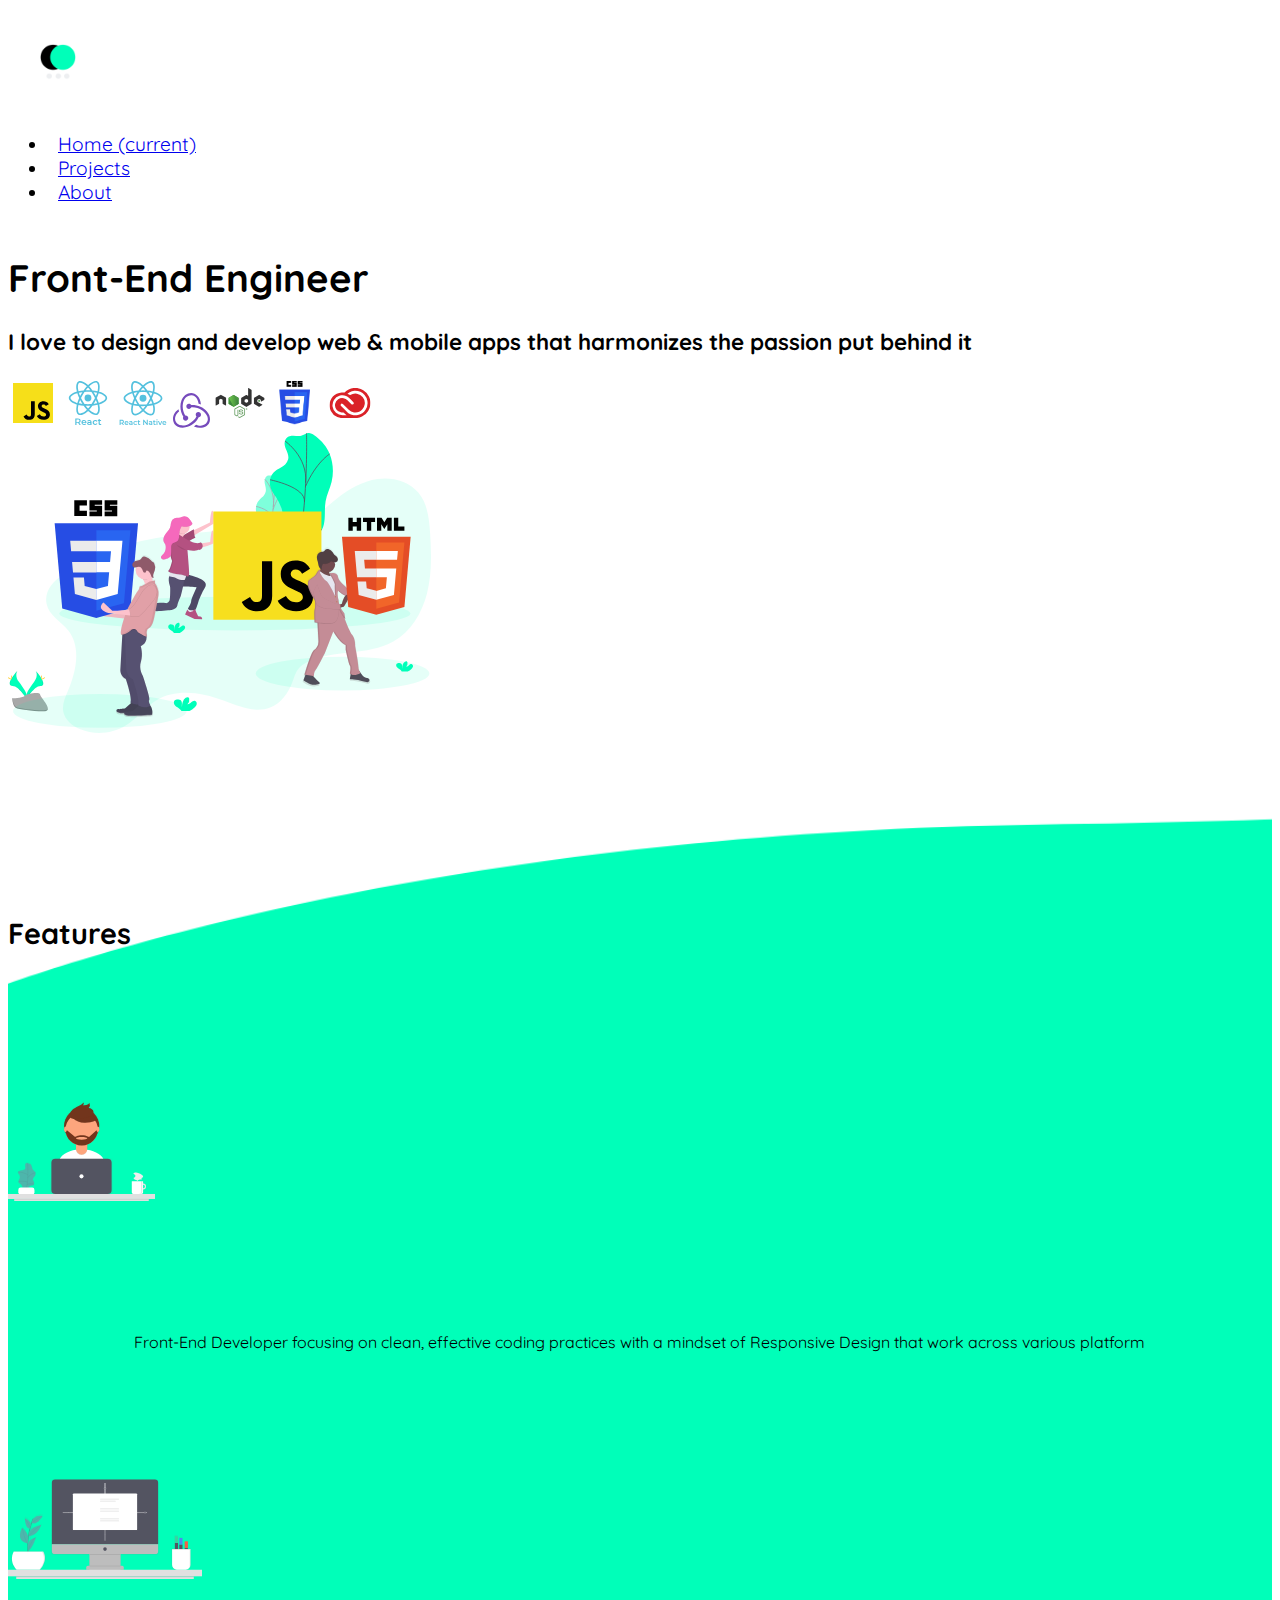
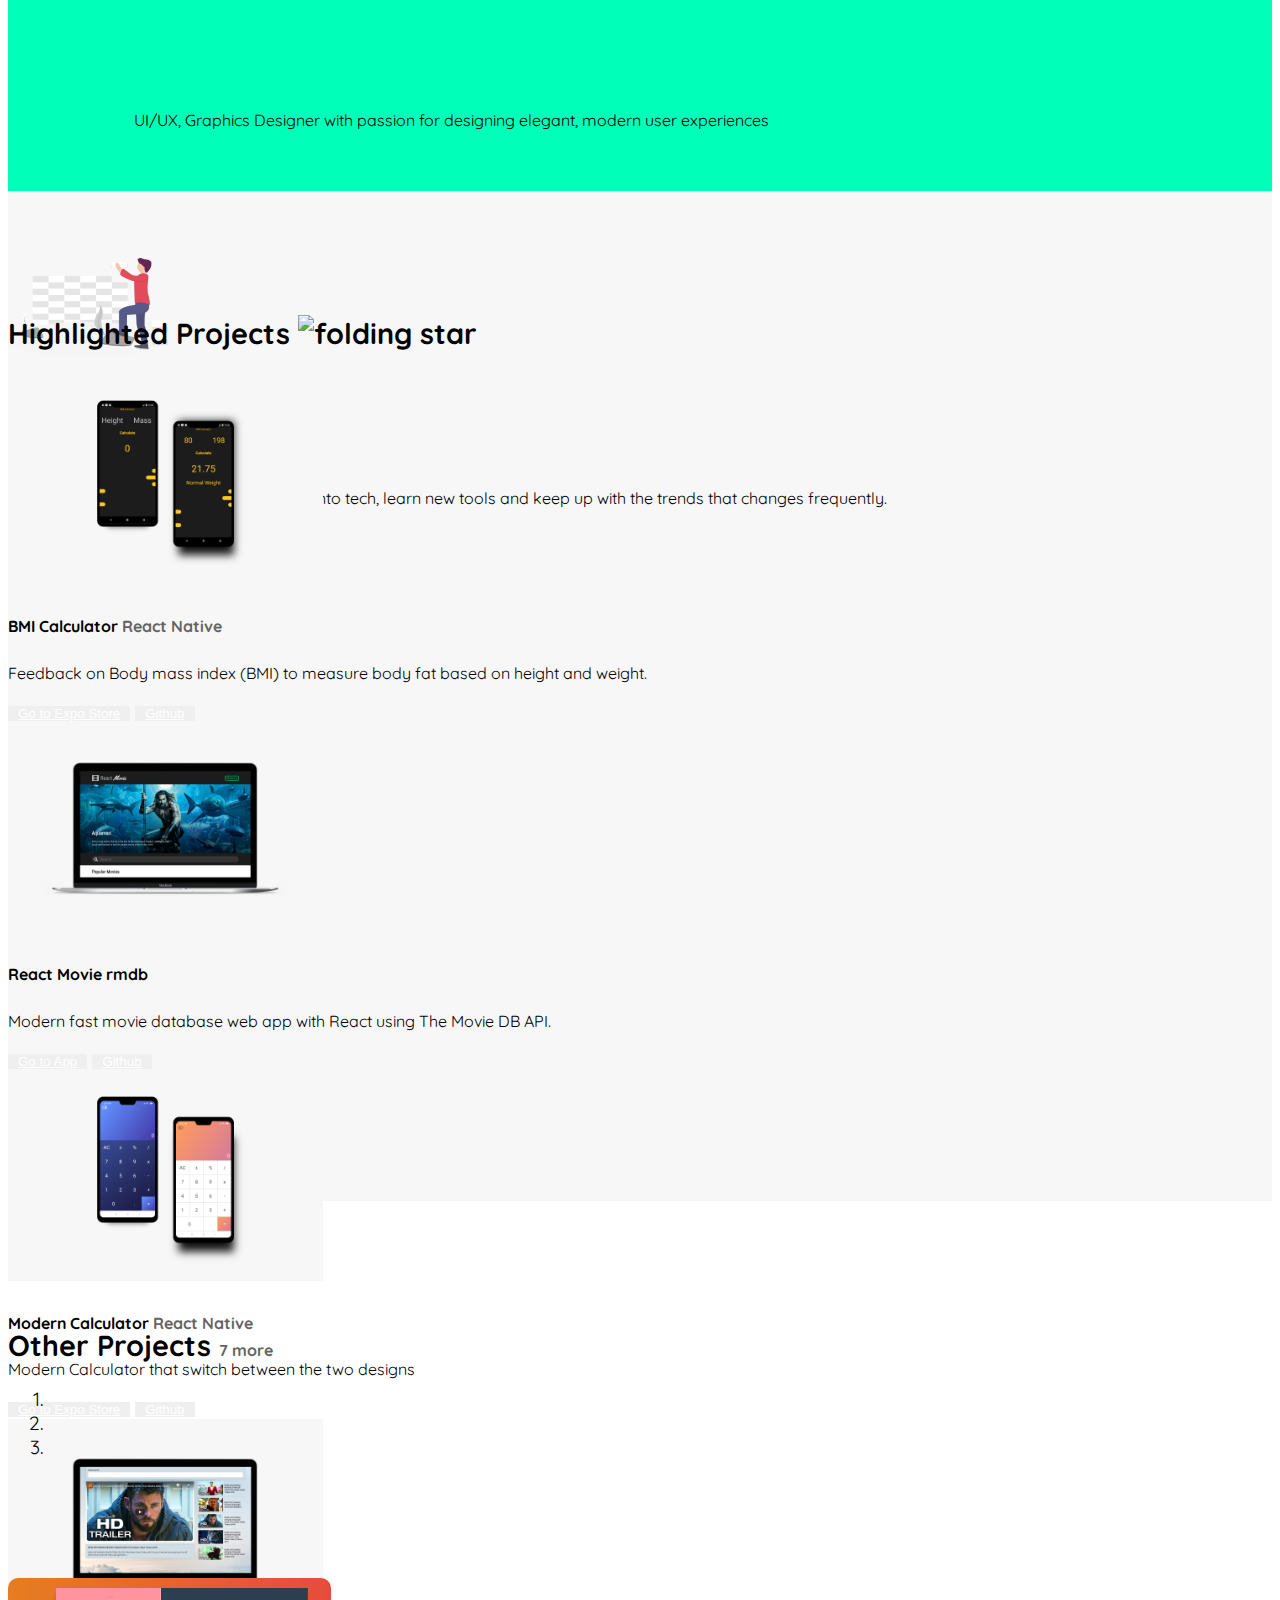
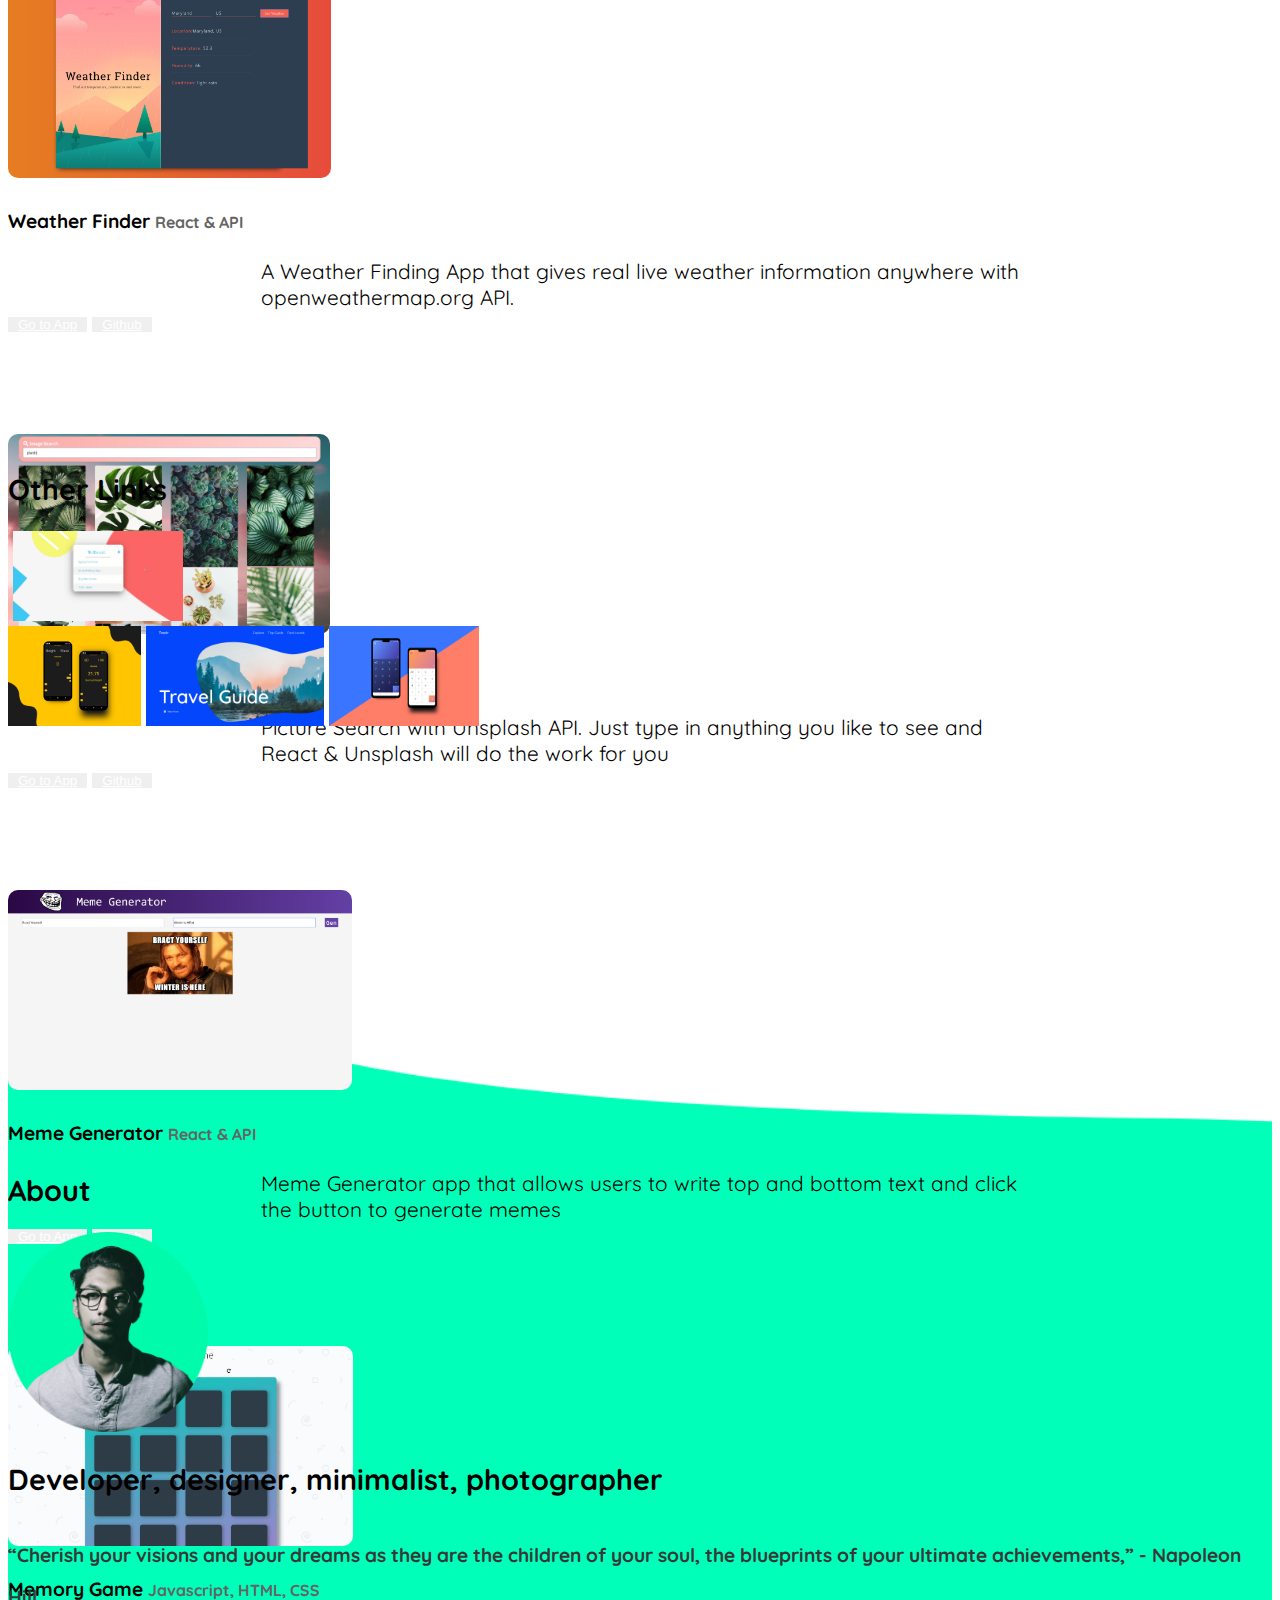
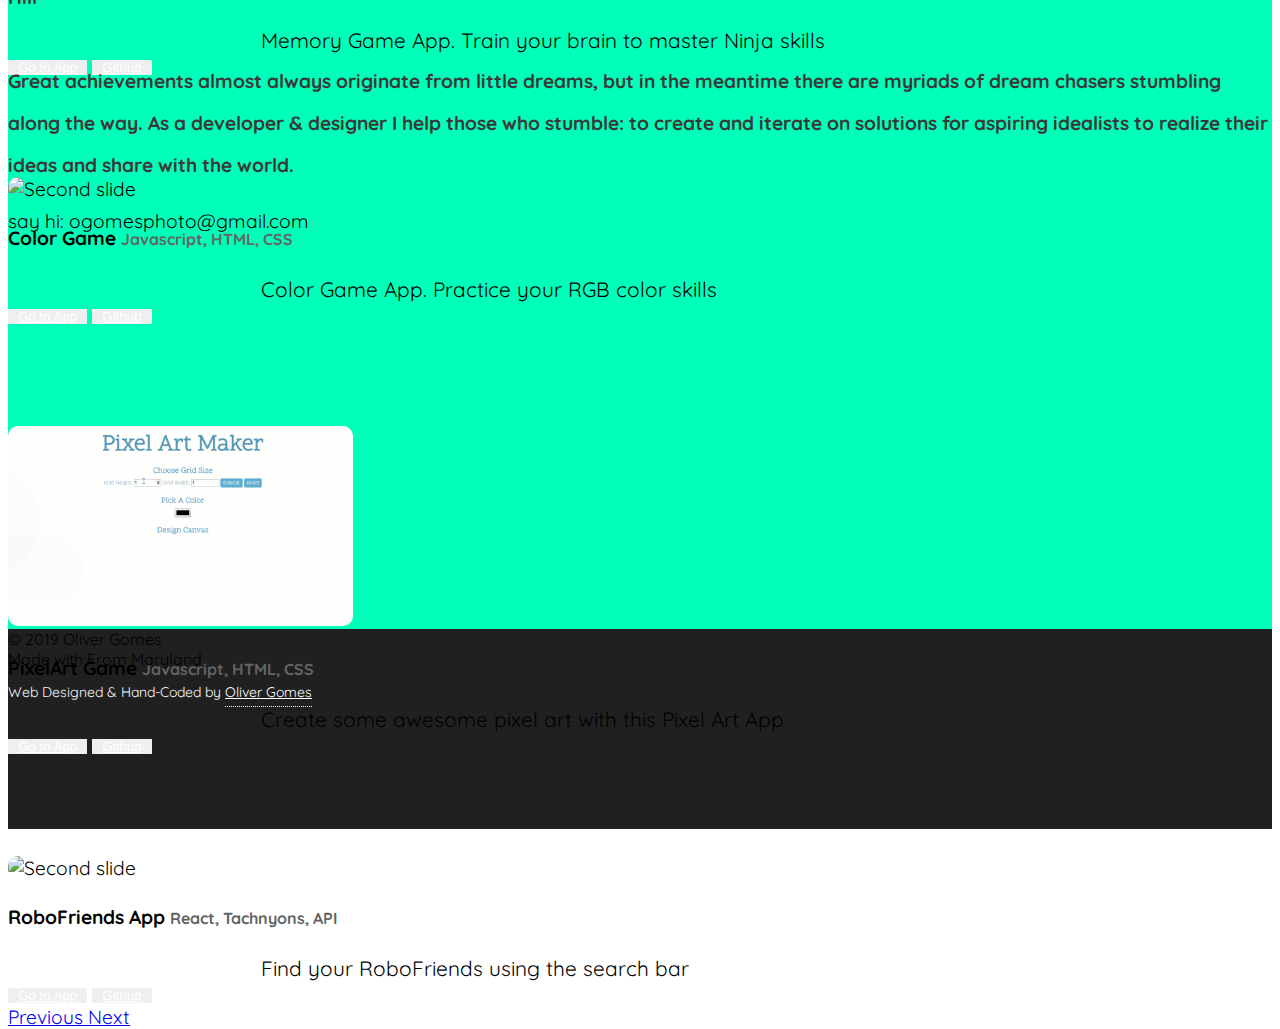
==== index.html @ 04762fa9 "Update index.html" ====
<!DOCTYPE html>
<html lang="en">
  <head>
    <meta charset="UTF-8" />
    <meta name="viewport" content="width=device-width, initial-scale=1.0" />
    <meta http-equiv="X-UA-Compatible" content="ie=edge" />
    <title>Oliver Gomes</title>

    <link
      href="https://fonts.googleapis.com/css?family=Quicksand:400,700"
      rel="stylesheet"
    />

    <link
      rel="stylesheet"
      href="https://use.fontawesome.com/releases/v5.5.0/css/all.css"
      integrity="sha384-B4dIYHKNBt8Bc12p+WXckhzcICo0wtJAoU8YZTY5qE0Id1GSseTk6S+L3BlXeVIU"
      crossorigin="anonymous"
    />
    <link
      rel="stylesheet"
      href="https://stackpath.bootstrapcdn.com/bootstrap/4.1.3/css/bootstrap.min.css"
      integrity="sha384-MCw98/SFnGE8fJT3GXwEOngsV7Zt27NXFoaoApmYm81iuXoPkFOJwJ8ERdknLPMO"
      crossorigin="anonymous"
    />
    <link rel="stylesheet" href="./css/style.css" />
    <link rel="icon" type="image/png" sizes="32x32" href="favicon/favicon.ico">
  </head>
  <body>
    <!-- Main Section -->
    <section id="main">
      <div class="container">
        <nav class="navbar navbar-expand-lg navbar-light bg-transparent">
          <a class="navbar-brand" href="#"
            ><img src="./images/logo.png" height="100px" alt=""
          /></a>
          <button
            class="navbar-toggler"
            type="button"
            data-toggle="collapse"
            data-target="#navbarNav"
            aria-controls="navbarNav"
            aria-expanded="false"
            aria-label="Toggle navigation"
          >
            <span class="navbar-toggler-icon"></span>
          </button>
          <div class="collapse navbar-collapse" id="navbarNav">
            <ul class="navbar-nav ml-auto">
              <li class="nav-item active">
                <a class="nav-link" href="#"
                  >Home <span class="sr-only">(current)</span></a
                >
              </li>
              <li class="nav-item">
                <a class="nav-link" href="#features">Projects</a>
              </li>
              <li class="nav-item">
                <a class="nav-link" href="#about">About</a>
              </li>
            </ul>
          </div>
        </nav>
      </div>

      <div class="container header-section">
        <div class="row">
          <div class="col-md-6 ">
            <h1>Front-End Engineer</h1>
             <h3>
              I love to design and develop web & mobile apps that harmonizes the
              passion put behind it
            </h3>
            <div class="mt-5">
              <img src="./images/svg/tech_javascript.svg" height="50" alt="" />
              <img src="./images/svg/tech_react.svg" height="50" alt="" />
              <img src="./images/svg/tech_reactnative.svg" height="50" alt="" />
              <img src="./images/svg/tech_redux.svg" height="35" alt=""  class="mx-1 spin-that"/>
              <img src="./images/svg/tech_node.js.svg" height="50" alt="" />
              <img src="./images/svg/tech_css.svg" height="50" alt="" />
              <img src="./images/svg/tech_adobecc.svg" height="50" alt="" />
              
            </div>
          </div>

          <div class="col-md-6 ">
            <img
              src="./images/svg/main-image.svg"
              class="main-img"
              height="300"
              alt=""
            />
          </div>
        </div>
      </div>
    </section>

    <!-- Course Section -->
    <section id="courses">
        <h2 class="text-center text-white">Features</h2>
        <div class="container">
          <div class="row">
            <div class="col-md-4 text-center my-5">
              <img
                src="./images/svg/undraw_designer_kcp7.svg"
                height="100"
                alt=""
                class="feature-img"
              />
              <p>Front-End Developer focusing on clean, effective coding practices with a mindset of Responsive Design that work across various platform</p>
            </div>
            <div class="col-md-4 text-center my-5">
              <img
                src="./images/svg/undraw_responsive_6c8s.svg"
                height="100"
                alt=""
                class="feature-img"
              />
              <p>UI/UX, Graphics Designer with passion for designing elegant, modern user experiences</p>
            </div>
            <div class="col-md-4 text-center my-5">
              <img
                src="./images/svg/undraw_building_blocks_n0nc.svg"
                height="100"
                alt=""
                class="feature-img"
              />
              <p >I love immersing myself into tech, learn new tools and keep up with the trends that changes frequently.</p>
            </div>
          </div>
        </div>
    </section>

    <!-- Features Section -->
    <section id="features">
        <h2 class="text-center">Highlighted Projects <span><img src="https://media.giphy.com/media/l46CfHKmWUrXLGxLq/giphy.gif" width="25px" alt="folding star"></span></h2>
        <div class="container mt-5">
          <div class="row text-center">
            <div class="col-md-3 ">
              <img src="./images/portfolio/bmi-calculator-port.png" height="210" alt="" class="rounded">
            </div>
            <div class="col-md-3">
                <h5>BMI Calculator <span class="tags"> React Native</span></h5>
              <p>Feedback on Body mass index (BMI) to measure body fat based on height and weight.</p>
              <button class="btn btn-primary btn-sm"><a href="https://expo.io/@ogomes/bmi-calculator">Go to Expo Store</a></button>
              <button class="btn btn-dark btn-sm"><a href="https://github.com/oliver-gomes/react-native-bmi">Github</a></button>
            </div>



            <div class="col-md-3">
              <img src="./images/portfolio/Canvas.png" height="210" alt="" class="rounded" >
            </div>
            <div class="col-md-3">
              <h5>React Movie rmdb</h5>
                <p>Modern fast movie database web app with React using The Movie DB API. </p>
                <button class="btn btn-primary btn-sm"><a href="http://phobic-heat.surge.sh/">Go to App</a></button>
                <button class="btn btn-dark btn-sm"><a href="https://github.com/oliver-gomes/react-movie">Github</a></button>
            </div>
              
          </div>
          <div class="row text-center mt-5">
            <div class="col-md-3 ">
              <img src="./images/portfolio/calculator.png" height="210" alt="" class="rounded">
            </div>
            <div class="col-md-3">
                <h5>Modern Calculator <span class="tags">React Native</span></h5>
              <p>Modern Calculator that switch between the two designs</p>
              <button class="btn btn-primary btn-sm"><a href="https://expo.io/@ogomes/twin-modern-calculator">Go to Expo Store</a></button>
              <button class="btn btn-dark btn-sm"><a href="https://github.com/oliver-gomes/react-native-calculator">Github</a></button>
            </div>



            <div class="col-md-3">
              <img src="./images/portfolio/ytube-clone.png" height="210" alt="" class="rounded" >
            </div>
            <div class="col-md-3">
              <h5>Youtube Clone <span class="tags">React</span></h5>
                <p>Simple Youtube Clone with Youtube API</p>
                <button class="btn btn-primary btn-sm"><a href="http://ordinary-brick.surge.sh/">Go to App</a></button>
                <button class="btn btn-dark btn-sm"><a href="https://github.com/oliver-gomes/react-stephg/tree/master/videos">Github</a></button>
              </div>
       
          </div>
        </div>


      
    </section>


       <section id="project">
      
        <!-- START -->
        <h2 class="text-center ">Other Projects <span class="tags">7 more</span></h2> 

        <div class="container ">
         
          <div
            id="carouselExampleIndicators"
            class="carousel slide"
            data-ride="carousel"
          >
            <ol class="carousel-indicators">
              <li
                data-target="#carouselExampleIndicators"
                data-slide-to="0"
                class="active"
              ></li>
              <li data-target="#carouselExampleIndicators" data-slide-to="1"></li>
          
                <li data-target="#carouselExampleIndicators" data-slide-to="2"></li>
             
            </ol>


            <div class="carousel-inner">
              

              <!-- WEATHER APP -->
              <div class="carousel-item active ">
                <img
                  class="d-block mx-auto course-img my-5 "
                  height="200"
                  src="./images/portfolio/weatherapp.PNG"
                  alt="First slide"
                />
                <h4 class="text-center pb-2">
                    Weather Finder <span class="tags">React & API
                </h4>
                <p class="course-detail text-dark text-center">
                    A Weather Finding App that gives real live weather information anywhere with  openweathermap.org API.
                </p>
                <div class="text-center mx-auto mt-3">
                  <button class="btn btn-primary btn-sm text-center"><a href="https://oliver-gomes.github.io/projects/react-weatherapp/">Go to App</a></button>
                  <button class="btn btn-dark btn-sm"><a href="https://github.com/oliver-gomes/react-weatherapp">Github</a></button>
                </div>
              </div>

              <!-- PICTURE SEARCH -->
              <div class="carousel-item">
                <img
                  class="d-block mx-auto course-img my-5 "
                  height="200"
                  src="./images/portfolio/picture-search.png"
                  alt="Second slide"
                />
                <h4 class="text-center pb-2">
                    Picture Search <span class="tags">React & API</span>
                </h4>
                <p class="course-detail text-dark text-center">
                    Picture Search with Unsplash API. Just type in anything you like to see and React & Unsplash will do the work for you
                </p>
                <div class="text-center mx-auto mt-3">
                    <button class="btn btn-primary btn-sm text-center"><a href="http://exuberant-nest.surge.sh/">Go to App</a></button>
                    <button class="btn btn-dark btn-sm"><a href="https://github.com/oliver-gomes/react-stephg/tree/master/pics">Github</a></button>
                  </div>
              </div>


              <!-- MEME -->
              <div class="carousel-item">
                <img
                  class="d-block mx-auto course-img my-5 "
                  height="200"
                  src="./images/portfolio/meme.PNG"
                  alt="Second slide"
                />
                <h4 class="text-center pb-2">
                    Meme Generator <span class="tags">React & API</span>
                </h4>
                <p class="course-detail text-dark text-center">
                    Meme Generator app that allows users to write top and bottom text and click the button to generate memes
                </p>
                <div class="text-center mx-auto mt-3">
                    <button class="btn btn-primary btn-sm text-center"><a href="http://synonymous-class.surge.sh/">Go to App</a></button>
                    <button class="btn btn-dark btn-sm"><a href="https://github.com/oliver-gomes/v-school-react/tree/master/meme-generator">Github</a></button>
                  </div>
              </div>


              <!-- MEMORY -->
              <div class="carousel-item">
                <img
                  class="d-block mx-auto course-img my-5 "
                  height="200"
                  src="./images/design/memory-game.gif"
                  alt="Second slide"
                />
                <h4 class="text-center pb-2">
                    Memory Game <span class="tags">Javascript, HTML, CSS</span>
                </h4>
                <p class="course-detail text-dark text-center">
                    Memory Game App. Train your brain to master Ninja skills
                </p>
                <div class="text-center mx-auto mt-3">
                    <button class="btn btn-primary btn-sm text-center"><a href="https://oliver-gomes.github.io/projects/memory-game">Go to App</a></button>
                    <button class="btn btn-dark btn-sm"><a href="https://github.com/oliver-gomes/frontend-nanodegree-memory-game">Github</a></button>
                  </div>
              </div>


              <!-- COLOR -->
              <div class="carousel-item">
                <img
                  class="d-block mx-auto course-img my-5 "
                  height="200"
                  src="./images/design/color-game.gif"
                  alt="Second slide"
                />
                <h4 class="text-center pb-2">
                    Color Game <span class="tags">Javascript, HTML, CSS</span>
                </h4>
                <p class="course-detail text-dark text-center">
                    Color Game App. Practice your RGB color skills
                </p>
                <div class="text-center mx-auto mt-3">
                    <button class="btn btn-primary btn-sm text-center"><a href="https://oliver-gomes.github.io/projects/color-game">Go to App</a></button>
                    <button class="btn btn-dark btn-sm"><a href="https://github.com/oliver-gomes/colorgame-webdev">Github</a></button>
                  </div>
              </div>


              <!-- PIXEL -->
              <div class="carousel-item">
                <img
                  class="d-block mx-auto course-img my-5 "
                  height="200"
                  src="./images/design/pixeart.gif"
                  alt="Second slide"
                />
                <h4 class="text-center pb-2">
                    PixelArt Game <span class="tags">Javascript, HTML, CSS</span>
                </h4>
                <p class="course-detail text-dark text-center">
                    Create some awesome pixel art with this Pixel Art App
                </p>
                <div class="text-center mx-auto mt-3">
                    <button class="btn btn-primary btn-sm text-center"><a href="https://oliver-gomes.github.io/projects/pixel-art">Go to App</a></button>
                    <button class="btn btn-dark btn-sm"><a href="https://github.com/oliver-gomes/frontend-nanodegree-pixelartmaker">Github</a></button>
                  </div>
              </div>
        
              <!-- ROBO -->
              <div class="carousel-item">
                <img
                  class="d-block mx-auto course-img my-5 "
                  height="200"
                  src="./images/design/robo.gif"
                  alt="Second slide"
                />
                <h4 class="text-center pb-2">
                    RoboFriends App <span class="tags">React, Tachnyons, API</span>
                </h4>
                <p class="course-detail text-dark text-center">
                    Find your RoboFriends using the search bar
                </p>
                <div class="text-center mx-auto mt-3">
                    <button class="btn btn-primary btn-sm text-center"><a href="https://oliver-gomes.github.io/projects/robofriends-app">Go to App</a></button>
                    <button class="btn btn-dark btn-sm"><a href="https://github.com/oliver-gomes/webdev-2018/tree/master/react-app/robofriends">Github</a></button>
                  </div>
                </div>
            </div>



            <a
              class="carousel-control-prev"
              href="#carouselExampleIndicators"
              role="button"
              data-slide="prev"
            >
            <i class="fas fa-angle-left " aria-hidden="true" ></i>
              <!-- <span class="carousel-control-prev-icon" aria-hidden="true"></span> -->
              <span class="sr-only">Previous</span>
            </a>
            <a
              class="carousel-control-next"
              href="#carouselExampleIndicators"
              role="button"
              data-slide="next"
            >
            <i class="fas fa-angle-right" aria-hidden="true"></i>
              <!-- <span class="carousel-control-next-icon" aria-hidden="true"></span> -->
              <span class="sr-only">Next</span>
            </a>
          </div>


          <!-- END -->
    </section>



    <section id="design">
        <h2 class="text-center">Other Links</h2>

        <div class="container mt-5 pt-5">
          <div class="row text-center">
            <div class="col-md-6 ">
              <a href="https://www.youtube.com/channel/UC3DN9JNd6-DhVfQQHCPRCmA/videos?view_as=subscriber"><i class="fab fa-youtube fa-5x"></i></a>
            </div>
            <div class="col-md-6 ">
             <img src="./images/design/card-design-yt.gif" height="90" alt="">
             <img src="./images/design/todo.gif" height="90" alt="">
             <img src="./images/design/waterdrop-yt.gif" height="90" alt="">
             <!-- <img src="./images/design/calculator-instagra.png"  height="100" alt=""> -->
              <!-- <button class="btn btn-primary btn-sm">Check it out</button>
              <button class="btn btn-primary btn-sm">Check it out</button> -->
            </div>
            </div>
          </div>


        <div class="container mt-5">
          <div class="row text-center">
            <div class="col-md-6 ">
              <a href="https://www.behance.net/oliver-gomes"><i class="fab fa-behance-square fa-5x"></i></a>
               
            </div>
            <div class="col-md-6 ">
             <img src="./images/design/bmi-behance.png" height="100" alt="">
             <img src="./images/design/Travlr.png" height="100" alt="">
             <img src="./images/design/calculator-instagra.png" height="100" alt="">
             <!-- <img src="./images/design/calculator-instagra.png"  height="100" alt=""> -->
              <!-- <button class="btn btn-primary btn-sm">Check it out</button>
              <button class="btn btn-primary btn-sm">Check it out</button> -->
            </div>
            </div>
          </div>

          </section>

    <!-- About Section -->
 <section id="about">
      <h2 class="text-center text-white mb-5 pb-5">About</h2>
      <div class="container">
        <div class="row">
          <div class="col-md-6 col-12 text-center">
            <img
              src="./images/profile.png"
              class="about-img "
              height="200"
              alt=""
            />
          </div>
          <div class="col-md-6 col-12 text-left">
            <h2 class="text-white mx-auto about-info">
              Developer, designer, minimalist, photographer<br /><br />

              <span class="inner-bio">
                  “Cherish your visions and your dreams as they are the children of your soul, the blueprints of your ultimate achievements,” - Napoleon Hill
                  <br><br >
                  Great achievements almost always originate from little dreams, but in the meantime there are myriads of dream chasers stumbling along the way. As a developer & designer I help those who stumble: to create and iterate on solutions for aspiring idealists to realize their ideas and share with the world.

                  <br />
              </span>
            </h2>
             <p class="text-white">say hi: ogomesphoto@gmail.com</p>
          </div>
        </div>
      </div>
    </section>

    <!-- Footer Section -->
    <section id="footer">
      <div class="container">
        <div class="row">
          <div class="col-md-4 text-white pt-5 text-center text-footer">
              &copy; 2019 Oliver Gomes
             
          </div>
       
          <div class="col-md-4 text-white pt-5 text-center text-footer">
            Made with <i class="fas fa-heart"></i> From Maryland
            <p class="credit"> Web Designed & Hand-Coded by <span class="me"><a href="#">Oliver Gomes</a></span></p>
          </div>
          <div class="col-md-4">
            <div class="d-flex justify-content-center align-items-center">          
              <!-- <a
                href="https://www.youtube.com/channel/UC3DN9JNd6-DhVfQQHCPRCmA?view_as=subscriber"
                class="text-white text-center pt-5 pl-3 d-flex justify-content-end footer-icon"
              >
                <img src="./images/udemy-icon.svg" height="20" alt="" 
              /></a> -->

              <a href="https://www.linkedin.com/in/oliver-gomes/"  class="text-white text-center pt-5 pl-3 d-flex justify-content-end footer-icon"><i class="fab fa-linkedin-in" height="20"></i></a>
              <a href="https://github.com/oliver-gomes"  class="text-white text-center pt-5 pl-3 d-flex justify-content-end footer-icon"><i class="fab fa-github" height="20"></i></a>

              <a href="https://github.com/oliver-gomes"  class="text-white text-center pt-5 pl-3 d-flex justify-content-end footer-icon"><i class="fab fa-youtube" height="20"></i></a>
              <a href="https://github.com/oliver-gomes"  class="text-white text-center pt-5 pl-3 d-flex justify-content-end footer-icon"><i class="fab fa-behance-square" height="20"></i></a>
            </div>
          </div>
        </div>
      </div>
    </section>
    <!-- Bootstrap JS -->

    <script src="https://cdnjs.cloudflare.com/ajax/libs/animejs/2.2.0/anime.js"></script>
    <script src="./js/main.js"></script>

    <script
      src="https://code.jquery.com/jquery-3.3.1.slim.min.js"
      integrity="sha384-q8i/X+965DzO0rT7abK41JStQIAqVgRVzpbzo5smXKp4YfRvH+8abtTE1Pi6jizo"
      crossorigin="anonymous"
    ></script>

    <script
      src="https://cdnjs.cloudflare.com/ajax/libs/popper.js/1.14.3/umd/popper.min.js"
      integrity="sha384-ZMP7rVo3mIykV+2+9J3UJ46jBk0WLaUAdn689aCwoqbBJiSnjAK/l8WvCWPIPm49"
      crossorigin="anonymous"
    ></script>
    <script
      src="https://stackpath.bootstrapcdn.com/bootstrap/4.1.3/js/bootstrap.min.js"
      integrity="sha384-ChfqqxuZUCnJSK3+MXmPNIyE6ZbWh2IMqE241rYiqJxyMiZ6OW/JmZQ5stwEULTy"
      crossorigin="anonymous"
    ></script>
  </body>
</html>
---- css/style.css ----
.nav-item,button{padding:0 10px}#footer a:hover,button a:hover{text-decoration:none}html{background-color:#fff}body{font-family:Quicksand,sans-serif;font-size:1.2rem}#courses p,#features p,.tags,.text-footer{font-size:16px}.header-section{margin-top:50px}#main{height:70vh}#courses{background:url(../images/background-2nd.png);background-size:cover;height:100vh;padding:20% 0 0}#courses p{margin:0 auto;width:80%}#project{height:80vh;margin:10% 0 0}#design{padding:0;height:50vh}#features{padding:100px 0;height:90vh;background-color:#f7f7f7}#about{background:url(../images/background-3rd.png);background-size:cover;height:120vh;padding:18% 0 0}#footer{background-color:#202020;height:200px}.fa-angle-left,.fa-angle-right{color:#000}.about-img,.course-img{border-radius:10px}.fa-behance-square{color:#1a61f7}.fa-youtube{color:red}button{border-style:none}button a,button a:hover{color:#fff}.tags{color:#646464}.spin-that{animation-name:spin;animation-duration:5s;animation-iteration-count:infinite;animation-timing-function:linear}@keyframes spin{from{transform:rotate(0)}to{transform:rotate(360deg)}}@keyframes float{0%,100%{box-shadow:0 5px 15px 0 rgba(0,0,0,.6);transform:translatey(0)}50%{box-shadow:0 25px 15px 0 rgba(0,0,0,.2);transform:translatey(-20px)}}.course-img{animation:float 6s ease-in-out infinite;margin-top:100px}.course-detail{width:60%;font-size:1.3rem;margin:0 auto}.carousel-indicators{top:500px}.feature-img{margin:10% 0}.about-info{font-size:1.8rem;width:100%}.inner-bio{font-size:1.2rem;color:#383838;line-height:40px}.fa-heart{color:red}.credit{font-size:14px;color:#f8f8f8}#footer .fa-behance-square,#footer .fa-youtube,.me a{color:#fff}.me{border-bottom:15px}.me a{border-bottom:1px solid #fff;border-bottom-style:dotted;padding-bottom:5px}.footer-icon{transition:all .2s ease-in-out}.footer-icon:hover{transform:scale(1.1)}@media only screen and (max-width:800px){.item{margin-top:30px}.about-img,.course-img{height:100px}#about,#courses,#design{height:160vh}.main-img{display:none}#about{padding-top:180px;padding-bottom:900px}.about-info{font-size:1.5rem;width:90%;margin-top:20px}.course-detail,.inner-bio{font-size:1.2rem}#main{height:80vh;margin-bottom:100px}#courses{display:flex;flex-direction:column;align-items:center;justify-content:center;padding:50px 0 0;background-position:bottom right}#features{padding:100px 0 20px;height:230vh;background-color:#f7f7f7}#features .col-md-3{padding:10px 0}#project{margin:20px 0 0;height:60vh;padding-top:20px}.feature-img{display:none}#design{padding:20px 0}#design .col-md-6{display:flex;flex-direction:column;align-items:center;justify-content:center}.fa-behance-square,.fa-youtube{padding:10px}.course-detail{width:90%;margin:0 auto}#footer{height:280px}}@media only screen and (max-width:768px){#main{height:120vh}#courses{padding:90px 0 0;height:220vh}#features{padding:100px 0 10px;height:450vh}#project{margin:90px 0 40px;height:100vh}#design{padding:20px 0;height:300vh}#about{height:160vh;padding-top:180px;padding-bottom:700px}}@media only screen and (max-width:690px){#main{height:120vh}#courses{padding:90px 0 0;height:220vh}#features{padding:100px 0 10px;height:450vh}#project{margin:90px 0 40px;height:100vh}#design{padding:20px 0;height:300vh}#about{height:160vh;padding-top:180px;padding-bottom:700px}}@media only screen and (max-width:668px){#main{height:120vh}#courses{padding:90px 0 0;height:220vh}#features{padding:100px 0 10px;height:600vh}#project{margin:90px 0 200px;height:100vh}#design{padding:20px 0;height:300vh}#about{height:160vh;padding-top:180px;padding-bottom:700px}}@media only screen and (max-width:500px){#main{height:70vh}#courses{height:120vh}#courses h2{margin-top:100px}#courses .col-md-4{margin:0;padding:0}#features{padding:100px 0 20px;height:260vh}#project{margin:100px 0 0;height:80vh}}@media only screen and (max-width:420px){#design{padding:20px 0;height:150vh}#features{padding:100px 0 0;height:275vh}}@media only screen and (max-width:380px){#main{margin-bottom:130px}#features{padding:100px 0 0;height:260vh}#project{height:80vh;margin-top:20px;padding-top:20px}#about{height:165vh;padding-top:140px;padding-bottom:700px}#design{padding:20px 0;height:170vh}}
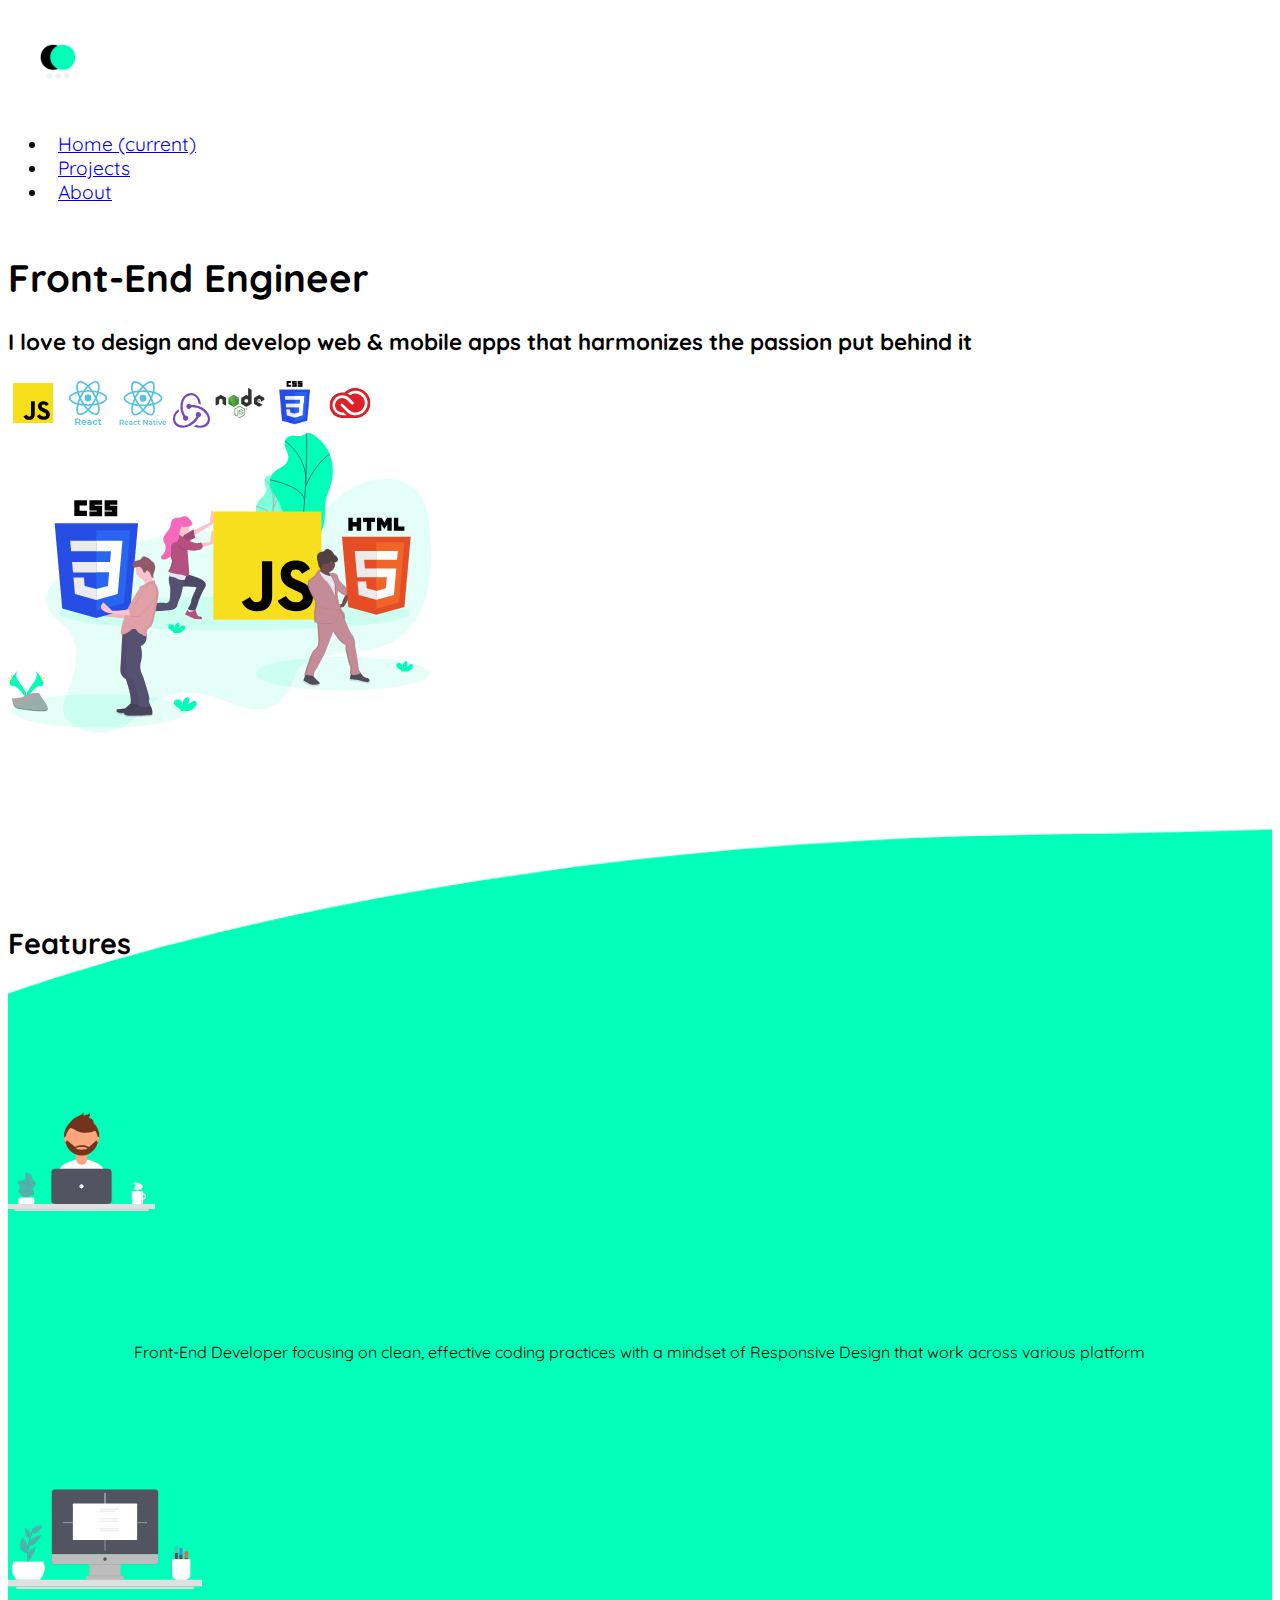
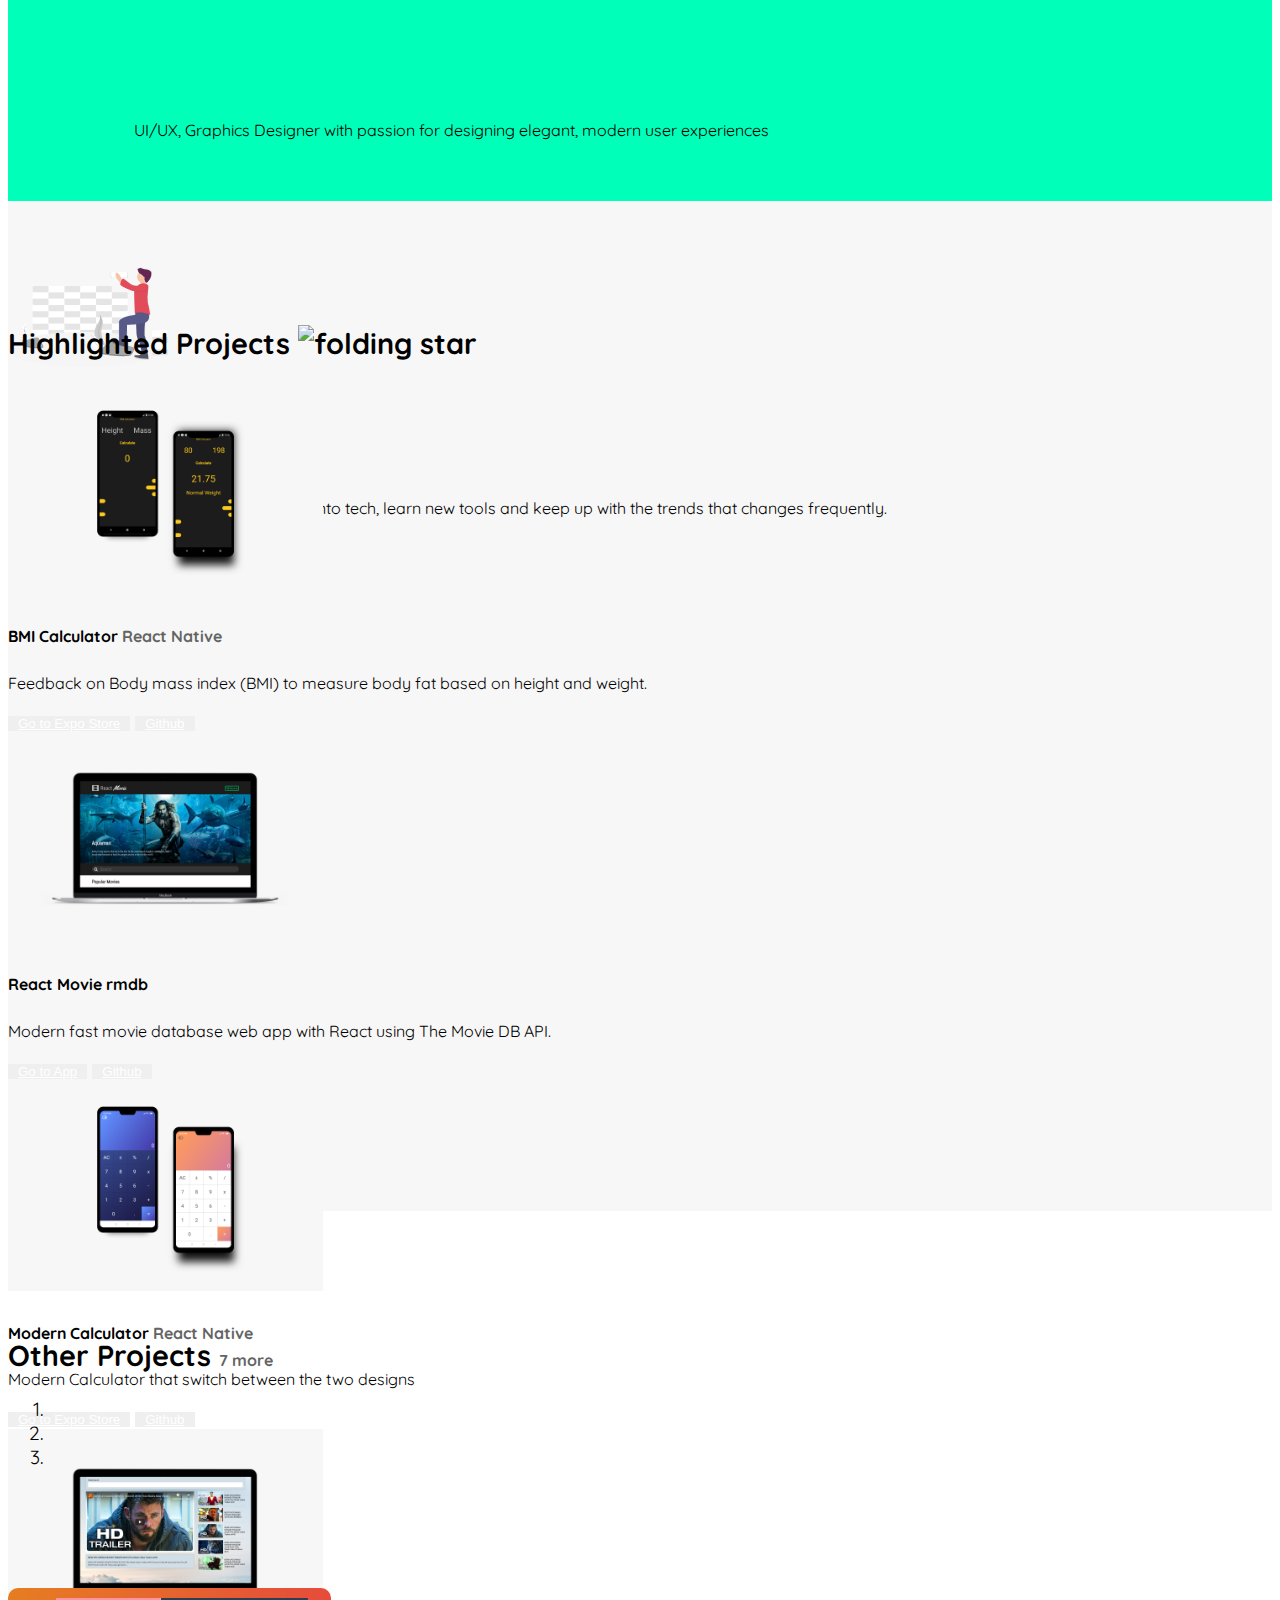
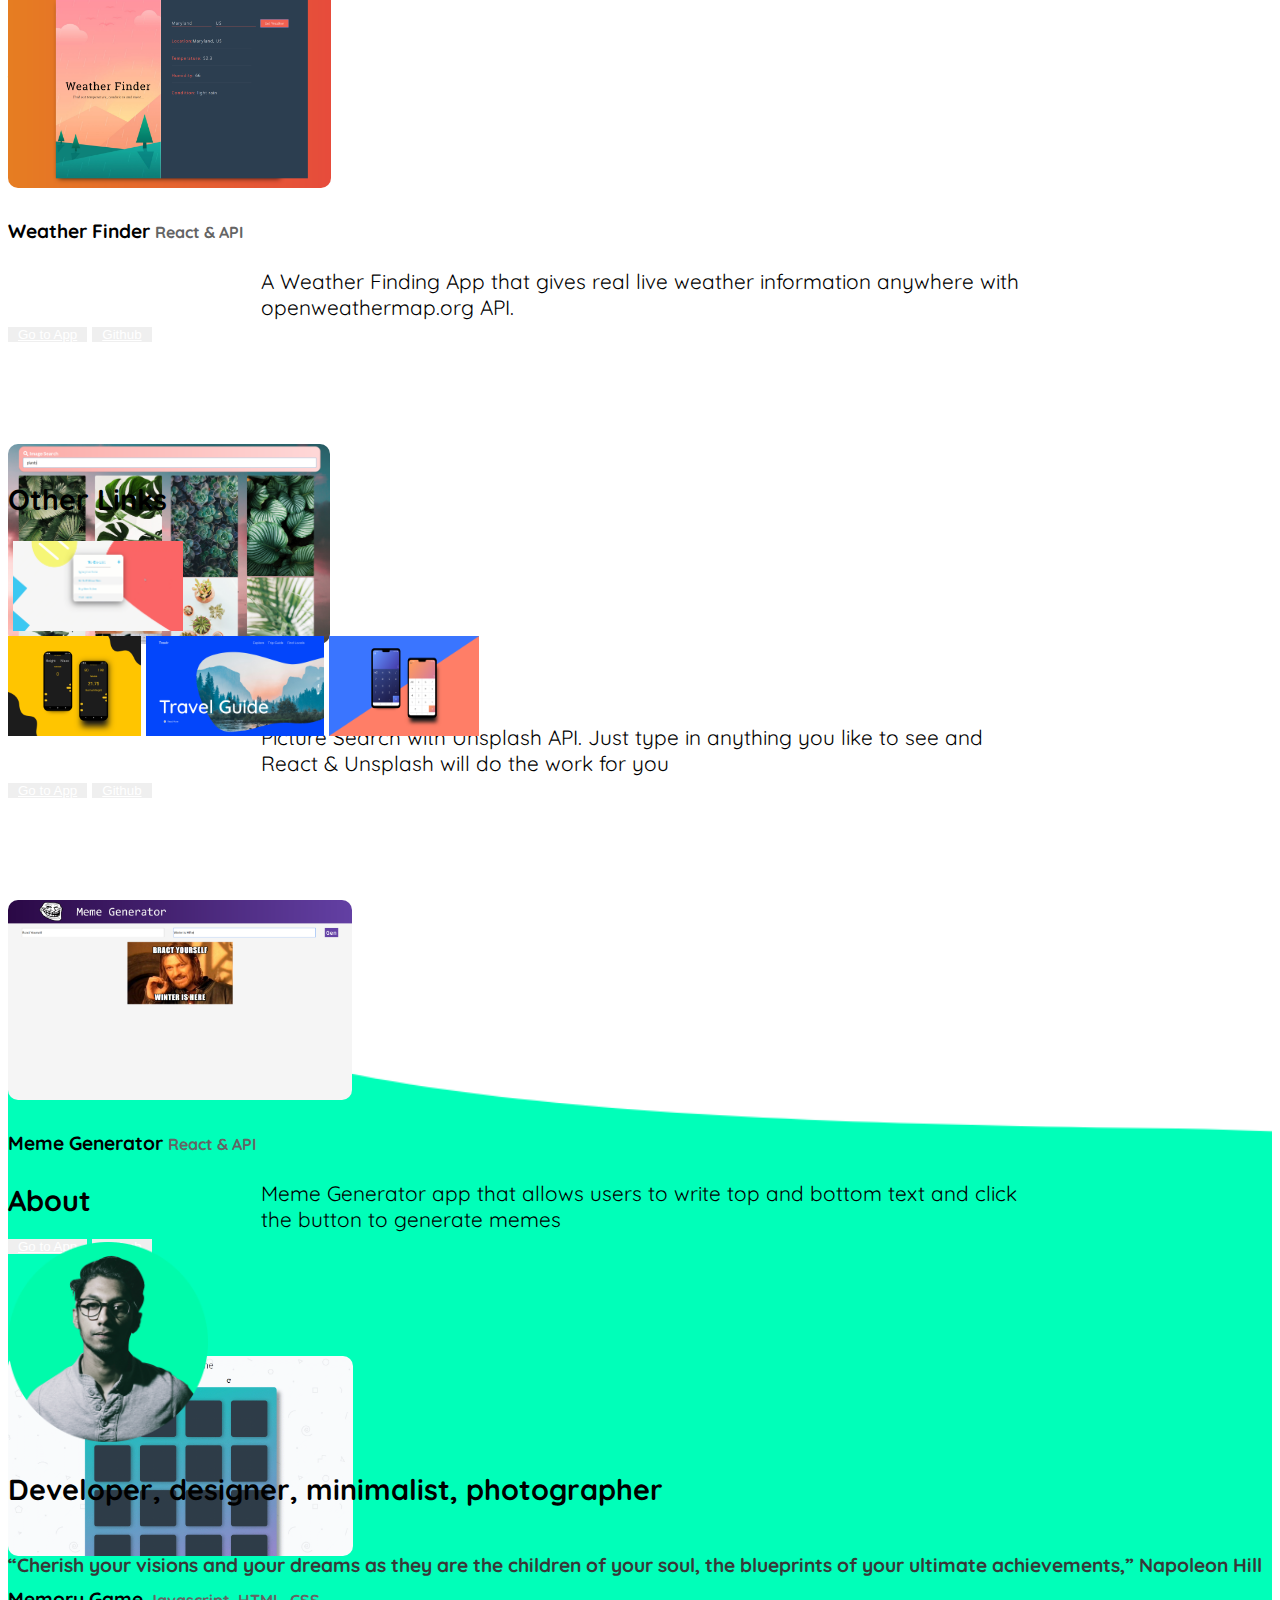
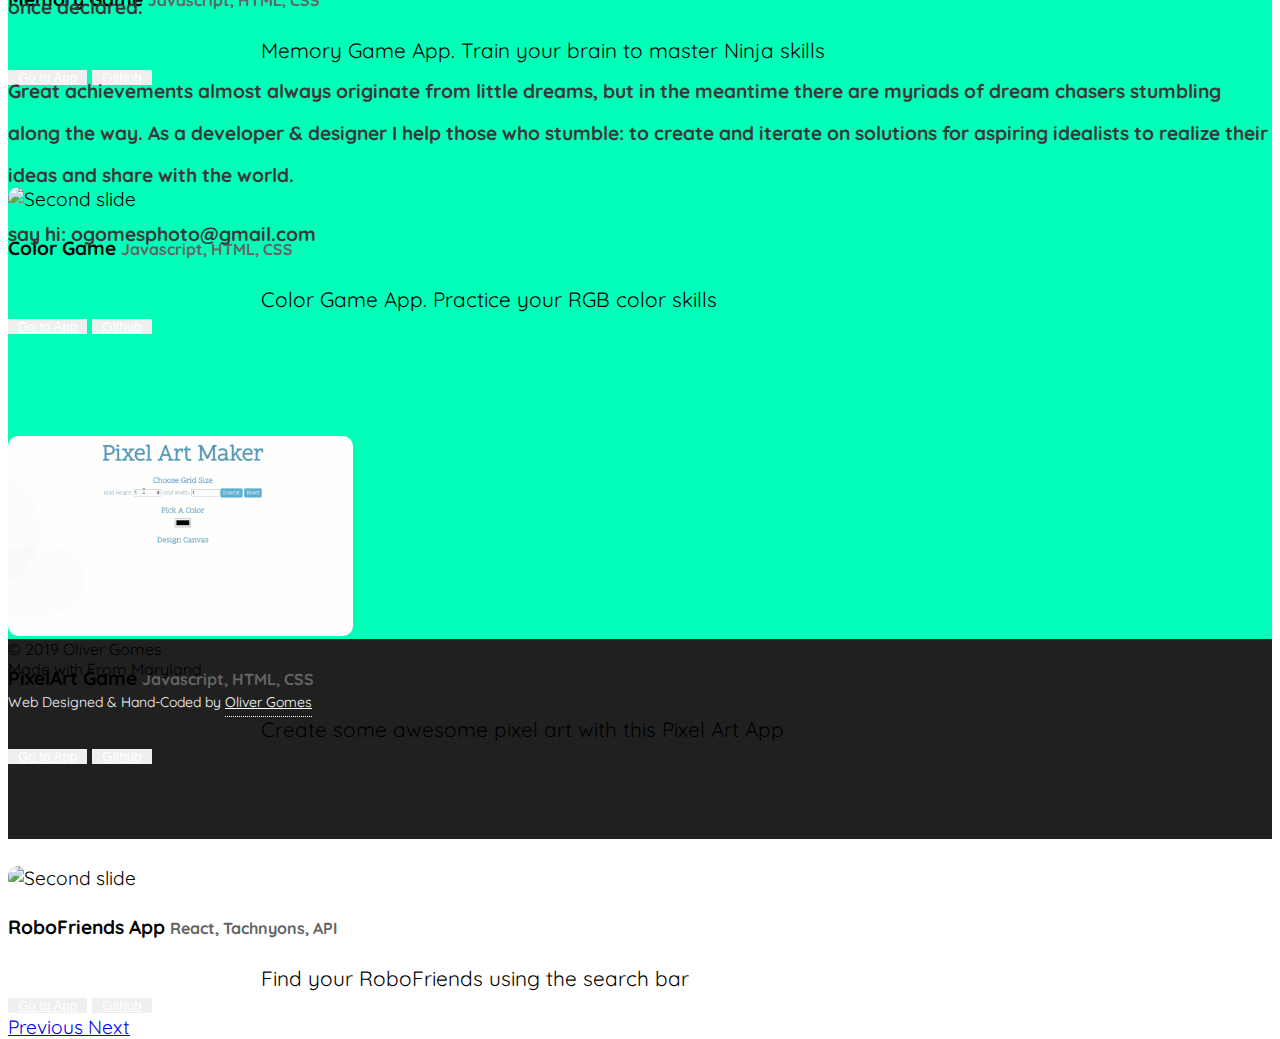
==== commit 0dcc1d2f: "Update index.html" ====
--- a/index.html
+++ b/index.html
@@ -24,7 +24,8 @@
       crossorigin="anonymous"
     />
     <link rel="stylesheet" href="./css/style.css" />
-    <link rel="icon" type="image/png" sizes="32x32" href="favicon/favicon.ico">
+
+  
   </head>
   <body>
     <!-- Main Section -->
@@ -66,8 +67,8 @@
       <div class="container header-section">
         <div class="row">
           <div class="col-md-6 ">
-            <h1>Front-End Engineer</h1>
-             <h3>
+            <h1 >Front-End Engineer</h1>
+            <h3>
               I love to design and develop web & mobile apps that harmonizes the
               passion put behind it
             </h3>
@@ -136,10 +137,10 @@
         <h2 class="text-center">Highlighted Projects <span><img src="https://media.giphy.com/media/l46CfHKmWUrXLGxLq/giphy.gif" width="25px" alt="folding star"></span></h2>
         <div class="container mt-5">
           <div class="row text-center">
-            <div class="col-md-3 ">
+            <div class="col-sm-3 col-md-12 col-xl-3 ">
               <img src="./images/portfolio/bmi-calculator-port.png" height="210" alt="" class="rounded">
             </div>
-            <div class="col-md-3">
+            <div class="col-sm-3 col-md-12 col-xl-3">
                 <h5>BMI Calculator <span class="tags"> React Native</span></h5>
               <p>Feedback on Body mass index (BMI) to measure body fat based on height and weight.</p>
               <button class="btn btn-primary btn-sm"><a href="https://expo.io/@ogomes/bmi-calculator">Go to Expo Store</a></button>
@@ -148,10 +149,10 @@
 
 
 
-            <div class="col-md-3">
+            <div class="col-sm-3 col-md-12 col-xl-3">
               <img src="./images/portfolio/Canvas.png" height="210" alt="" class="rounded" >
             </div>
-            <div class="col-md-3">
+            <div class="col-sm-3 col-md-12 col-xl-3">
               <h5>React Movie rmdb</h5>
                 <p>Modern fast movie database web app with React using The Movie DB API. </p>
                 <button class="btn btn-primary btn-sm"><a href="http://phobic-heat.surge.sh/">Go to App</a></button>
@@ -160,11 +161,11 @@
               
           </div>
           <div class="row text-center mt-5">
-            <div class="col-md-3 ">
+            <div class="col-sm-3 col-md-12 col-xl-3">
               <img src="./images/portfolio/calculator.png" height="210" alt="" class="rounded">
             </div>
-            <div class="col-md-3">
-                <h5>Modern Calculator <span class="tags">React Native</span></h5>
+            <div class="col-sm-3 col-md-12 col-xl-3">
+              <h5>Modern Calculator <span class="tags">React Native</span></h5>
               <p>Modern Calculator that switch between the two designs</p>
               <button class="btn btn-primary btn-sm"><a href="https://expo.io/@ogomes/twin-modern-calculator">Go to Expo Store</a></button>
               <button class="btn btn-dark btn-sm"><a href="https://github.com/oliver-gomes/react-native-calculator">Github</a></button>
@@ -172,10 +173,10 @@
 
 
 
-            <div class="col-md-3">
+            <div class="col-sm-3 col-md-12 col-xl-3">
               <img src="./images/portfolio/ytube-clone.png" height="210" alt="" class="rounded" >
             </div>
-            <div class="col-md-3">
+            <div class="col-sm-3 col-md-12 col-xl-3">
               <h5>Youtube Clone <span class="tags">React</span></h5>
                 <p>Simple Youtube Clone with Youtube API</p>
                 <button class="btn btn-primary btn-sm"><a href="http://ordinary-brick.surge.sh/">Go to App</a></button>
@@ -190,7 +191,7 @@
     </section>
 
 
-       <section id="project">
+    <section id="project">
       
         <!-- START -->
         <h2 class="text-center ">Other Projects <span class="tags">7 more</span></h2> 
@@ -393,6 +394,7 @@
 
 
 
+
     <section id="design">
         <h2 class="text-center">Other Links</h2>
 
@@ -433,11 +435,11 @@
           </section>
 
     <!-- About Section -->
- <section id="about">
+    <section id="about">
       <h2 class="text-center text-white mb-5 pb-5">About</h2>
       <div class="container">
         <div class="row">
-          <div class="col-md-6 col-12 text-center">
+          <div class="col-sm-6 col-md-12 col-xl-6 text-center">
             <img
               src="./images/profile.png"
               class="about-img "
@@ -445,19 +447,19 @@
               alt=""
             />
           </div>
-          <div class="col-md-6 col-12 text-left">
+          <div class="col-sm-6 col-md-12 col-xl-6 text-left">
             <h2 class="text-white mx-auto about-info">
               Developer, designer, minimalist, photographer<br /><br />
 
               <span class="inner-bio">
-                  “Cherish your visions and your dreams as they are the children of your soul, the blueprints of your ultimate achievements,” - Napoleon Hill
+                  “Cherish your visions and your dreams as they are the children of your soul, the blueprints of your ultimate achievements,” Napoleon Hill once declared. 
                   <br><br >
                   Great achievements almost always originate from little dreams, but in the meantime there are myriads of dream chasers stumbling along the way. As a developer & designer I help those who stumble: to create and iterate on solutions for aspiring idealists to realize their ideas and share with the world.
-
+                  <p class="text-white">say hi: ogomesphoto@gmail.com</p>
                   <br />
               </span>
             </h2>
-             <p class="text-white">say hi: ogomesphoto@gmail.com</p>
+            
           </div>
         </div>
       </div>
@@ -477,7 +479,7 @@
             <p class="credit"> Web Designed & Hand-Coded by <span class="me"><a href="#">Oliver Gomes</a></span></p>
           </div>
           <div class="col-md-4">
-            <div class="d-flex justify-content-center align-items-center">          
+            <div class="d-flex justify-content-center align-items-center ">          
               <!-- <a
                 href="https://www.youtube.com/channel/UC3DN9JNd6-DhVfQQHCPRCmA?view_as=subscriber"
                 class="text-white text-center pt-5 pl-3 d-flex justify-content-end footer-icon"
--- a/css/style.css
+++ b/css/style.css
@@ -1 +1 @@
-.nav-item,button{padding:0 10px}#footer a:hover,button a:hover{text-decoration:none}html{background-color:#fff}body{font-family:Quicksand,sans-serif;font-size:1.2rem}#courses p,#features p,.tags,.text-footer{font-size:16px}.header-section{margin-top:50px}#main{height:70vh}#courses{background:url(../images/background-2nd.png);background-size:cover;height:100vh;padding:20% 0 0}#courses p{margin:0 auto;width:80%}#project{height:80vh;margin:10% 0 0}#design{padding:0;height:50vh}#features{padding:100px 0;height:90vh;background-color:#f7f7f7}#about{background:url(../images/background-3rd.png);background-size:cover;height:120vh;padding:18% 0 0}#footer{background-color:#202020;height:200px}.fa-angle-left,.fa-angle-right{color:#000}.about-img,.course-img{border-radius:10px}.fa-behance-square{color:#1a61f7}.fa-youtube{color:red}button{border-style:none}button a,button a:hover{color:#fff}.tags{color:#646464}.spin-that{animation-name:spin;animation-duration:5s;animation-iteration-count:infinite;animation-timing-function:linear}@keyframes spin{from{transform:rotate(0)}to{transform:rotate(360deg)}}@keyframes float{0%,100%{box-shadow:0 5px 15px 0 rgba(0,0,0,.6);transform:translatey(0)}50%{box-shadow:0 25px 15px 0 rgba(0,0,0,.2);transform:translatey(-20px)}}.course-img{animation:float 6s ease-in-out infinite;margin-top:100px}.course-detail{width:60%;font-size:1.3rem;margin:0 auto}.carousel-indicators{top:500px}.feature-img{margin:10% 0}.about-info{font-size:1.8rem;width:100%}.inner-bio{font-size:1.2rem;color:#383838;line-height:40px}.fa-heart{color:red}.credit{font-size:14px;color:#f8f8f8}#footer .fa-behance-square,#footer .fa-youtube,.me a{color:#fff}.me{border-bottom:15px}.me a{border-bottom:1px solid #fff;border-bottom-style:dotted;padding-bottom:5px}.footer-icon{transition:all .2s ease-in-out}.footer-icon:hover{transform:scale(1.1)}@media only screen and (max-width:800px){.item{margin-top:30px}.about-img,.course-img{height:100px}#about,#courses,#design{height:160vh}.main-img{display:none}#about{padding-top:180px;padding-bottom:900px}.about-info{font-size:1.5rem;width:90%;margin-top:20px}.course-detail,.inner-bio{font-size:1.2rem}#main{height:80vh;margin-bottom:100px}#courses{display:flex;flex-direction:column;align-items:center;justify-content:center;padding:50px 0 0;background-position:bottom right}#features{padding:100px 0 20px;height:230vh;background-color:#f7f7f7}#features .col-md-3{padding:10px 0}#project{margin:20px 0 0;height:60vh;padding-top:20px}.feature-img{display:none}#design{padding:20px 0}#design .col-md-6{display:flex;flex-direction:column;align-items:center;justify-content:center}.fa-behance-square,.fa-youtube{padding:10px}.course-detail{width:90%;margin:0 auto}#footer{height:280px}}@media only screen and (max-width:768px){#main{height:120vh}#courses{padding:90px 0 0;height:220vh}#features{padding:100px 0 10px;height:450vh}#project{margin:90px 0 40px;height:100vh}#design{padding:20px 0;height:300vh}#about{height:160vh;padding-top:180px;padding-bottom:700px}}@media only screen and (max-width:690px){#main{height:120vh}#courses{padding:90px 0 0;height:220vh}#features{padding:100px 0 10px;height:450vh}#project{margin:90px 0 40px;height:100vh}#design{padding:20px 0;height:300vh}#about{height:160vh;padding-top:180px;padding-bottom:700px}}@media only screen and (max-width:668px){#main{height:120vh}#courses{padding:90px 0 0;height:220vh}#features{padding:100px 0 10px;height:600vh}#project{margin:90px 0 200px;height:100vh}#design{padding:20px 0;height:300vh}#about{height:160vh;padding-top:180px;padding-bottom:700px}}@media only screen and (max-width:500px){#main{height:70vh}#courses{height:120vh}#courses h2{margin-top:100px}#courses .col-md-4{margin:0;padding:0}#features{padding:100px 0 20px;height:260vh}#project{margin:100px 0 0;height:80vh}}@media only screen and (max-width:420px){#design{padding:20px 0;height:150vh}#features{padding:100px 0 0;height:275vh}}@media only screen and (max-width:380px){#main{margin-bottom:130px}#features{padding:100px 0 0;height:260vh}#project{height:80vh;margin-top:20px;padding-top:20px}#about{height:165vh;padding-top:140px;padding-bottom:700px}#design{padding:20px 0;height:170vh}}
+.nav-item,button{padding:0 10px}#footer a:hover,button a:hover{text-decoration:none}html{background-color:#fff}body{font-family:Quicksand,sans-serif;font-size:1.2rem}#courses p,#features p,.tags,.text-footer{font-size:16px}.header-section{margin-top:50px}#main{height:70vh}#courses{background:url(../images/background-2nd.png);background-size:cover;height:100vh;padding:20% 0 0}#courses p{margin:0 auto;width:80%}#project{height:80vh;margin:10% 0 0}#design{padding:0;height:50vh}#features{padding:100px 0;height:90vh;background-color:#f7f7f7}#about{background:url(../images/background-3rd.png);background-size:cover;height:120vh;padding:18% 0 0}#footer{background-color:#202020;height:200px}.fa-angle-left,.fa-angle-right{color:#000}.about-img,.course-img{border-radius:10px}.fa-behance-square{color:#1a61f7}.fa-youtube{color:red}button{border-style:none}button a,button a:hover{color:#fff}.tags{color:#646464}.spin-that{animation-name:spin;animation-duration:5s;animation-iteration-count:infinite;animation-timing-function:linear}@keyframes spin{from{transform:rotate(0)}to{transform:rotate(360deg)}}@keyframes float{0%,100%{box-shadow:0 5px 15px 0 rgba(0,0,0,.6);transform:translatey(0)}50%{box-shadow:0 25px 15px 0 rgba(0,0,0,.2);transform:translatey(-20px)}}.course-img{animation:float 6s ease-in-out infinite;margin-top:100px}.course-detail{width:60%;font-size:1.3rem;margin:0 auto}.carousel-indicators{top:500px}.feature-img{margin:10% 0}.about-info{font-size:1.8rem;width:100%}.inner-bio{font-size:1.2rem;color:#383838;line-height:40px}.fa-heart{color:red}.credit{font-size:14px;color:#f8f8f8}#footer .fa-behance-square,#footer .fa-youtube,.me a{color:#fff}.me{border-bottom:15px}.me a{border-bottom:1px solid #fff;border-bottom-style:dotted;padding-bottom:5px}.footer-icon{transition:all .2s ease-in-out}.footer-icon:hover{transform:scale(1.1)}@media only screen and (max-width:1600px){#main{height:60vh;margin-bottom:10px}}@media only screen and (max-width:1280px){#main{height:70vh;margin-bottom:10px}}@media only screen and (max-width:800px){.item{margin-top:30px}.about-img,.course-img{height:100px}#about,#courses,#design{height:160vh}.main-img{display:none}#about{padding-top:180px;padding-bottom:900px}.about-info{font-size:1.5rem;width:90%;margin-top:20px}.course-detail,.inner-bio{font-size:1.2rem}#main{height:80vh;margin-bottom:100px}#courses{display:flex;flex-direction:column;align-items:center;justify-content:center;padding:50px 0 0;background-position:bottom right}#features{padding:100px 0 20px;height:230vh;background-color:#f7f7f7}#features .col-md-3{padding:10px 0}#project{margin:20px 0 0;height:60vh;padding-top:20px}.feature-img{display:none}#design{padding:20px 0}#design .col-md-6{display:flex;flex-direction:column;align-items:center;justify-content:center}.fa-behance-square,.fa-youtube{padding:10px}.course-detail{width:90%;margin:0 auto}#footer{height:280px}}@media only screen and (max-width:768px){#main,#project{height:60vh}#courses{padding:90px 0 0;height:80vh}#features{padding:100px 0 10px;height:200vh}#features .row{display:flex;justify-content:center;align-items:center}#features .row .col-md-12{margin-top:50px}#project{margin:90px 0 0}#design{padding:20px 0;height:80vh}#about{height:120vh;padding-top:300px;padding-bottom:0}}@media only screen and (max-width:740px){#main{height:60vh}#courses{padding:90px 0 0;height:190vh}#features{padding:100px 0 10px;height:250vh}#project{margin:90px 0 40px;height:100vh}#design{padding:20px 0;height:140vh}#about{height:160vh;padding-top:180px;padding-bottom:700px}}@media only screen and (max-width:690px){#main{height:120vh}#courses{padding:90px 0 0;height:220vh}#features{padding:100px 0 10px;height:450vh}#project{margin:90px 0 40px;height:100vh}#design{padding:20px 0;height:300vh}#about{height:160vh;padding-top:180px;padding-bottom:700px}}@media only screen and (max-width:668px){#main,#project{height:60vh}#courses{padding:10px 0 0;height:130vh}#features{padding:100px 0 10px;height:260vh}#project{margin:90px 0 70px}#design{padding:10px 0;height:160vh}#about{height:160vh;padding-top:180px;padding-bottom:700px}}@media only screen and (max-width:500px){#main{height:70vh}#courses{height:120vh}#courses h2{margin-top:100px}#courses .col-md-4{margin:0;padding:0}#features{padding:100px 0 20px;height:260vh}#project{margin:100px 0 0;height:80vh}}@media only screen and (max-width:420px){#design{padding:20px 0;height:150vh}#features{padding:100px 0 0;height:275vh}}@media only screen and (max-width:380px){#main{margin-bottom:130px}#features{padding:100px 0 0;height:260vh}#project{height:80vh;margin-top:20px;padding-top:20px}#about{height:165vh;padding-top:140px;padding-bottom:700px}#design{padding:20px 0;height:170vh}}@media only screen and (max-width:320px){#main{height:100vh}#courses{height:180vh}#courses h2{margin-top:100px}#courses .col-md-4{margin:0;padding:0}#about,#footer{padding-bottom:20px}#features{padding:100px 0 0 10px;height:360vh}#features .col-md-12 img{height:100px}#project{margin:20px 0 0;height:130vh;padding-top:20px}#about{height:300vh;padding-top:140px}#design{padding:20px 0;height:220vh}}
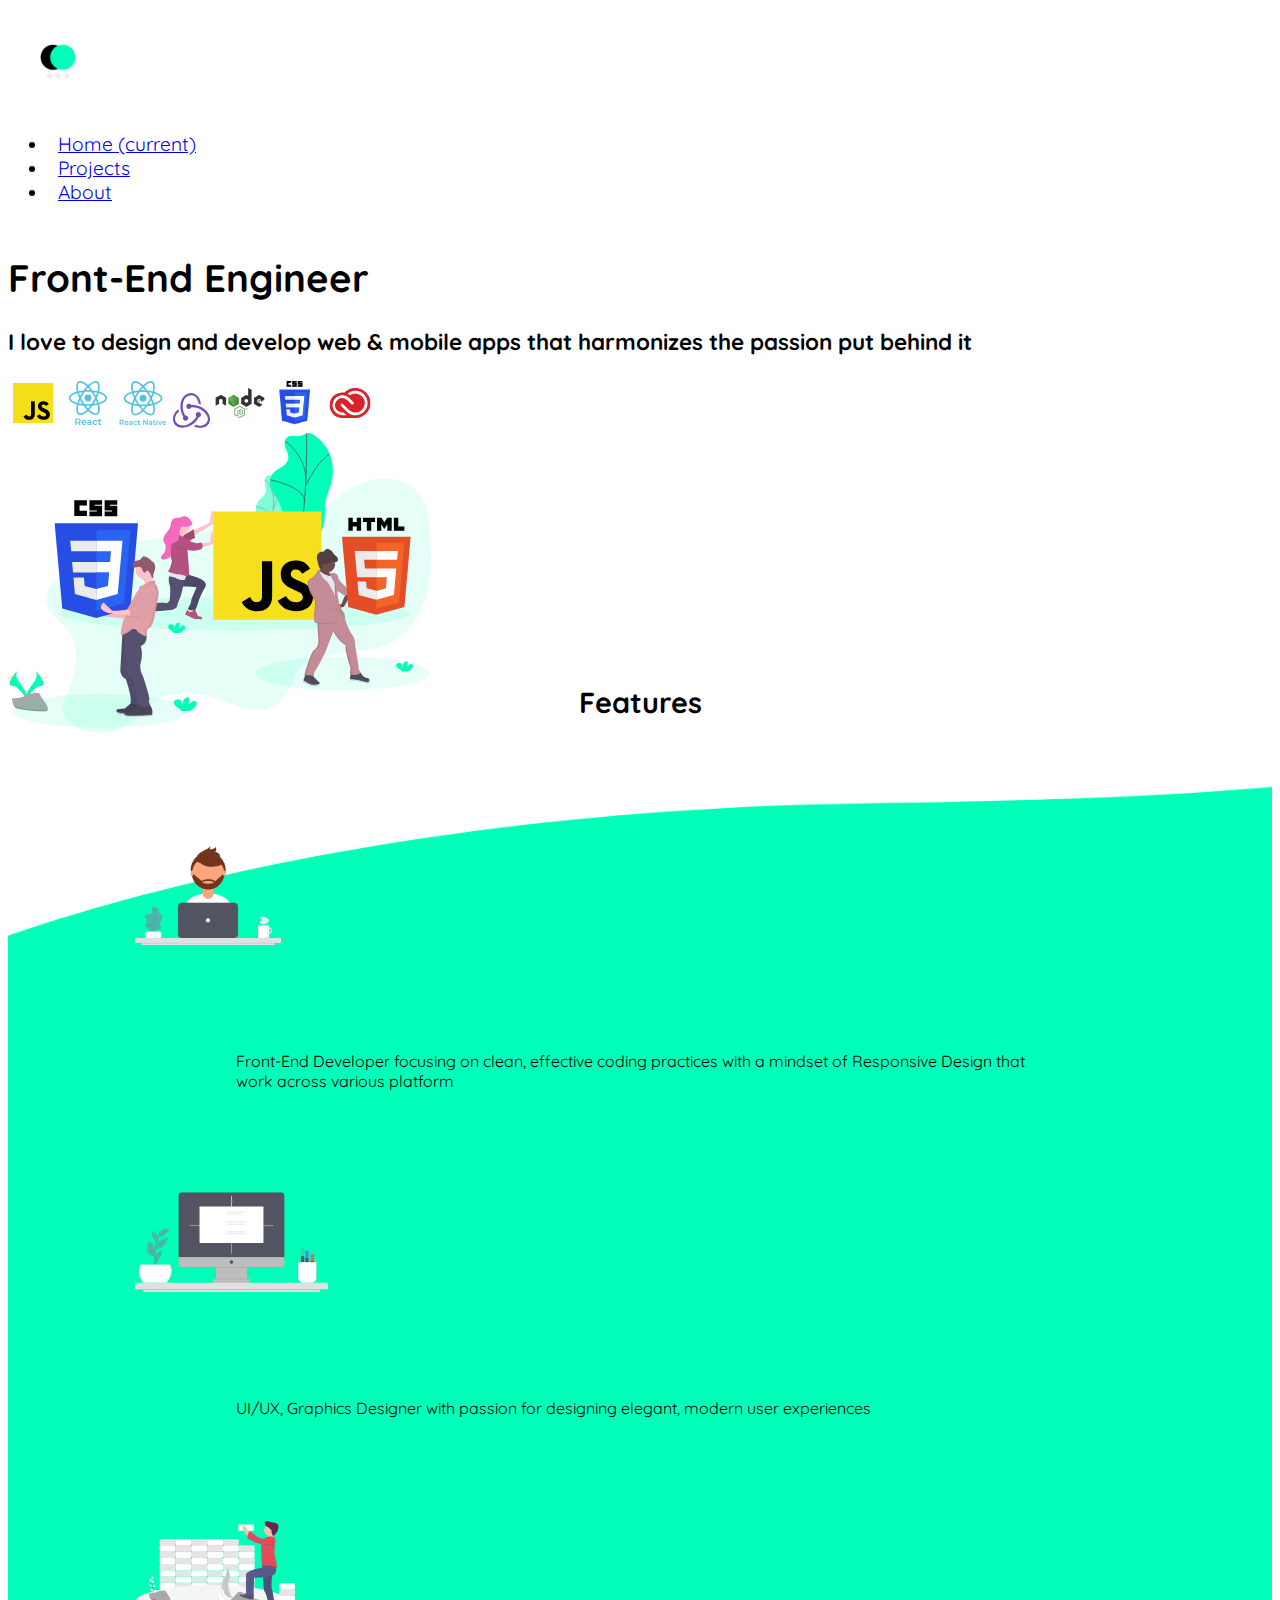
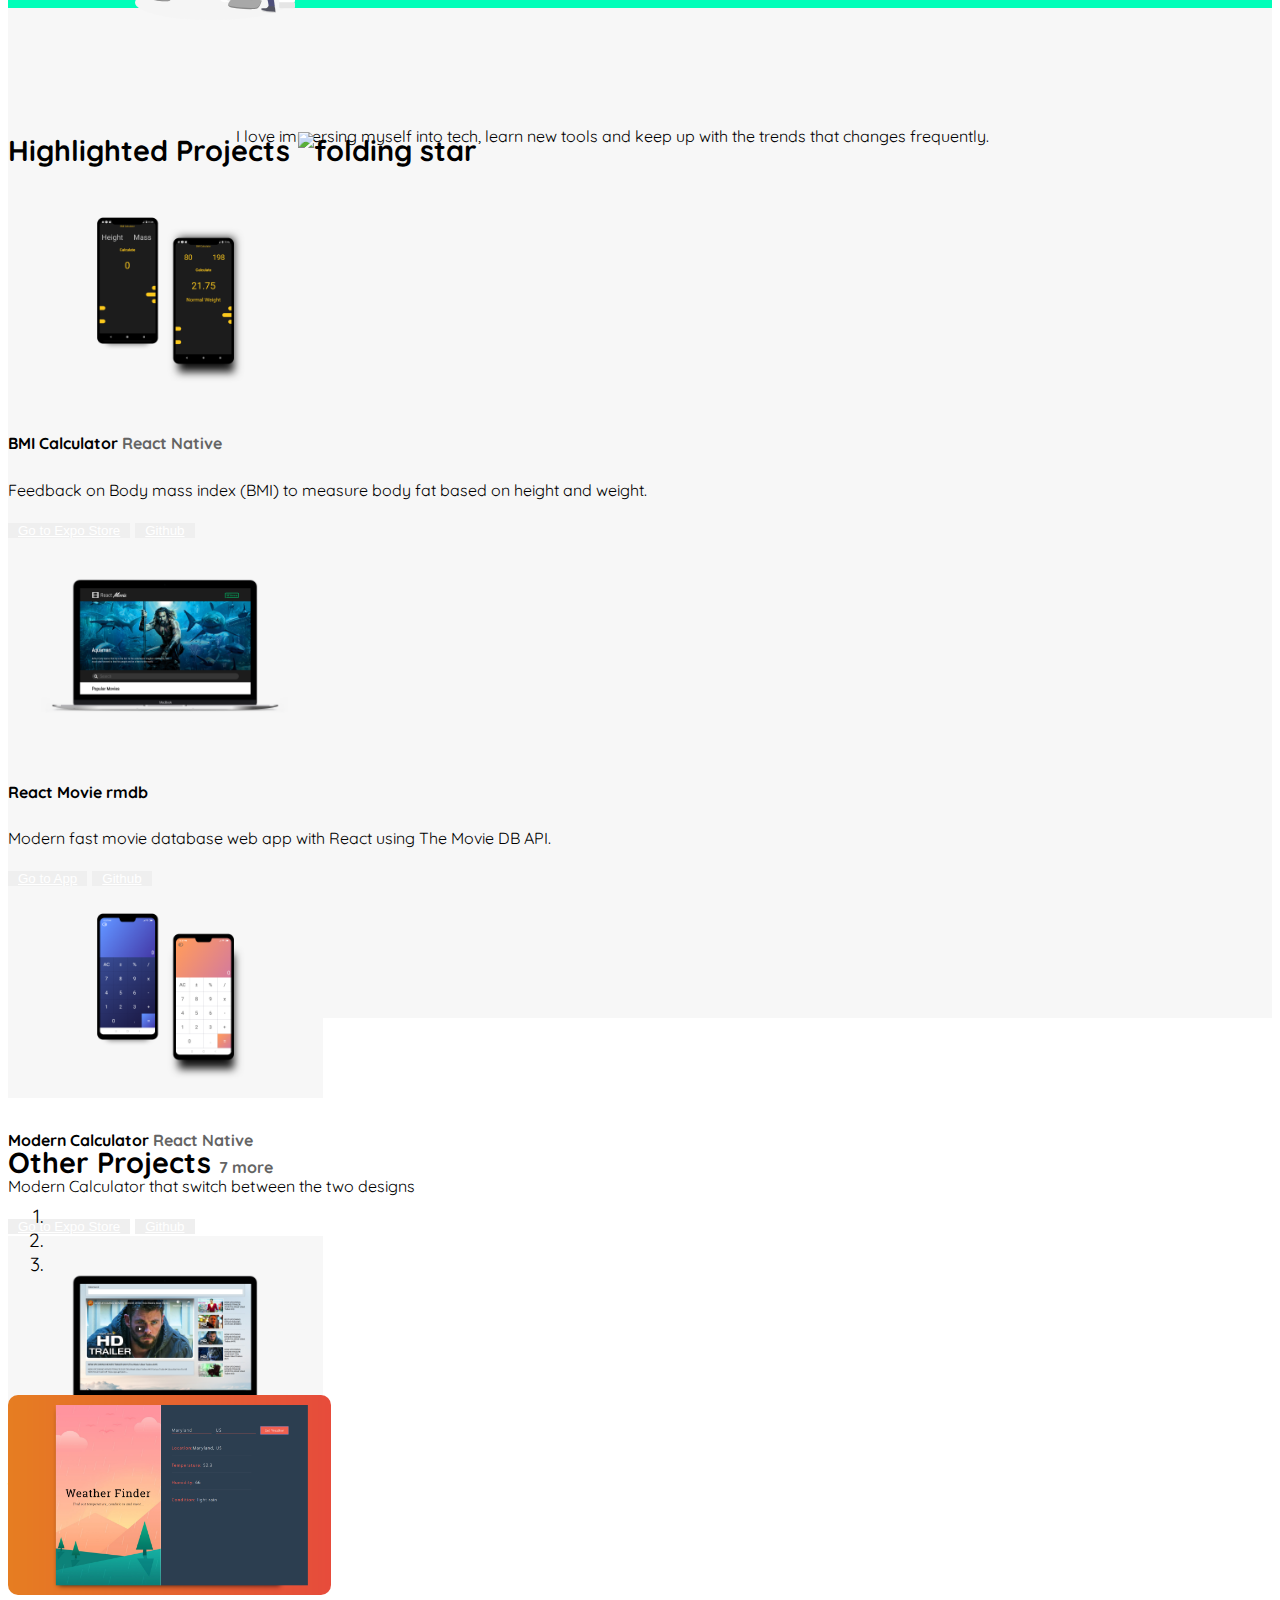
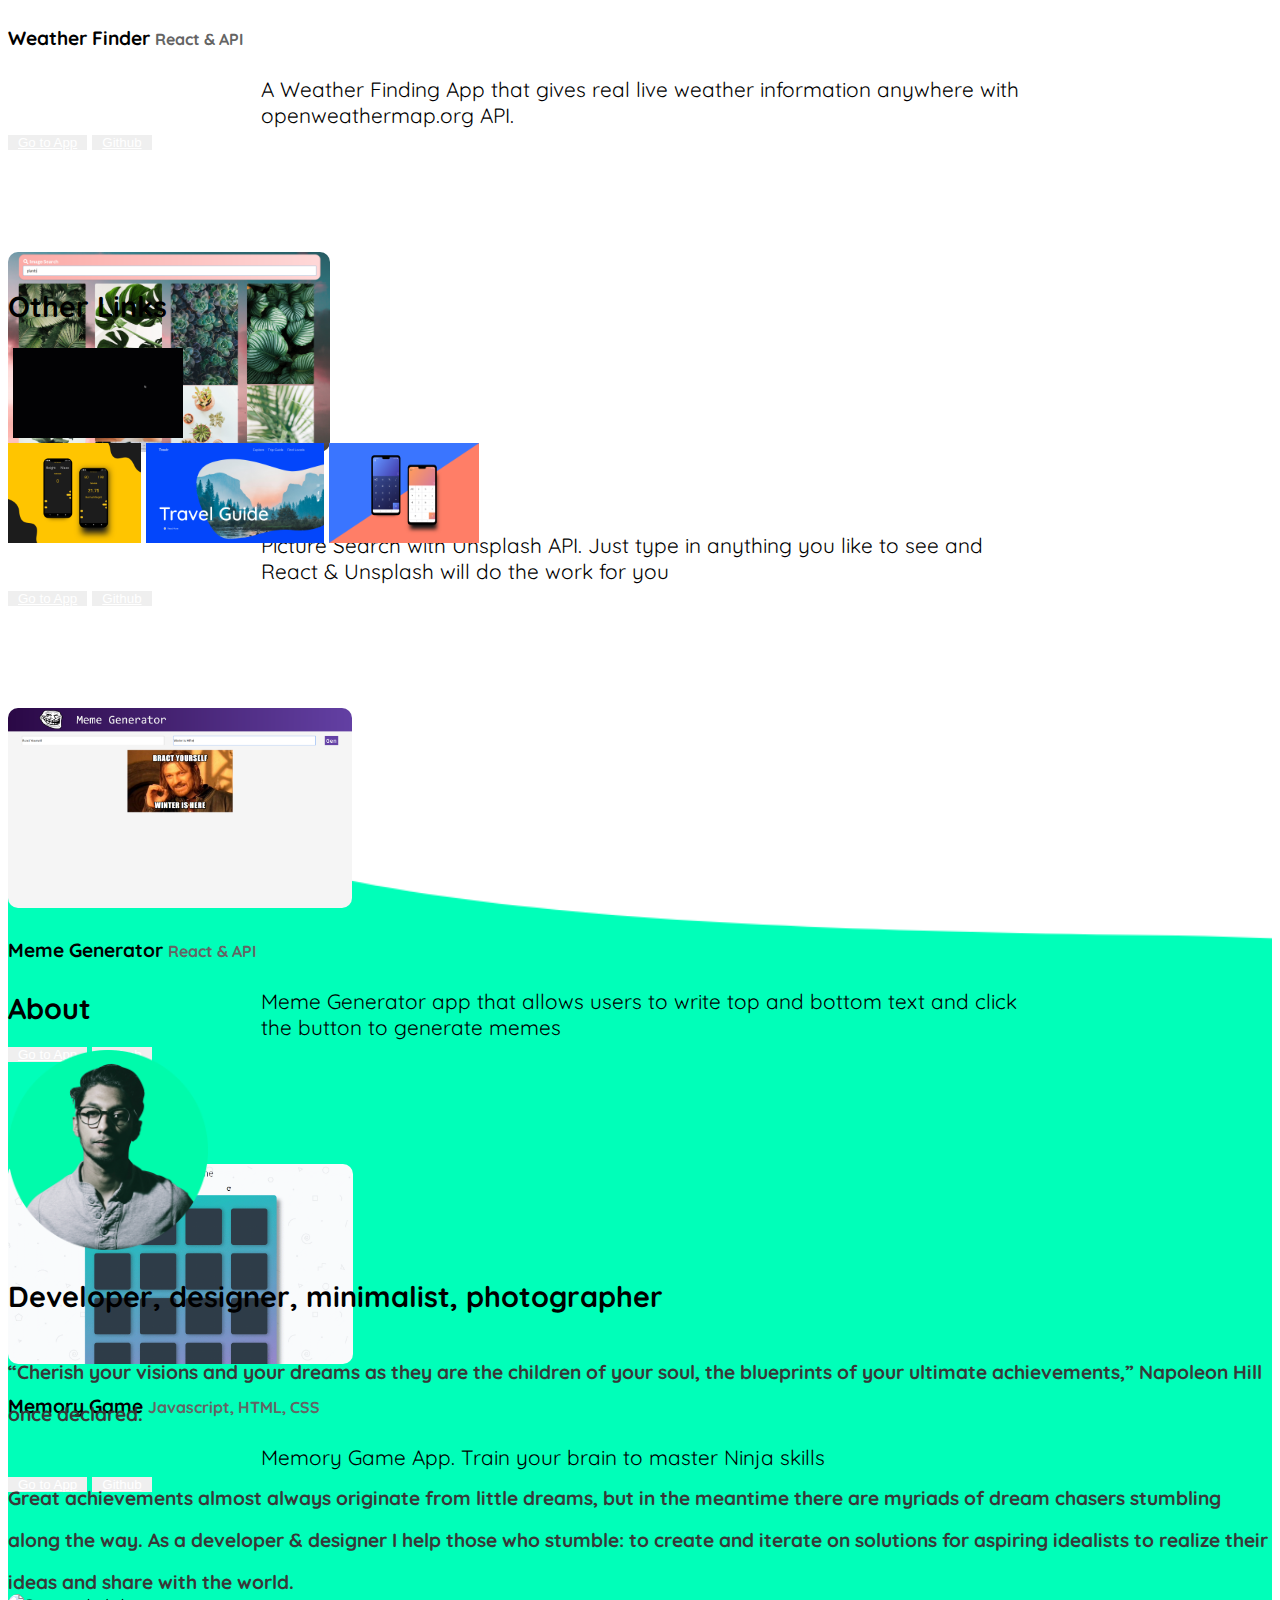
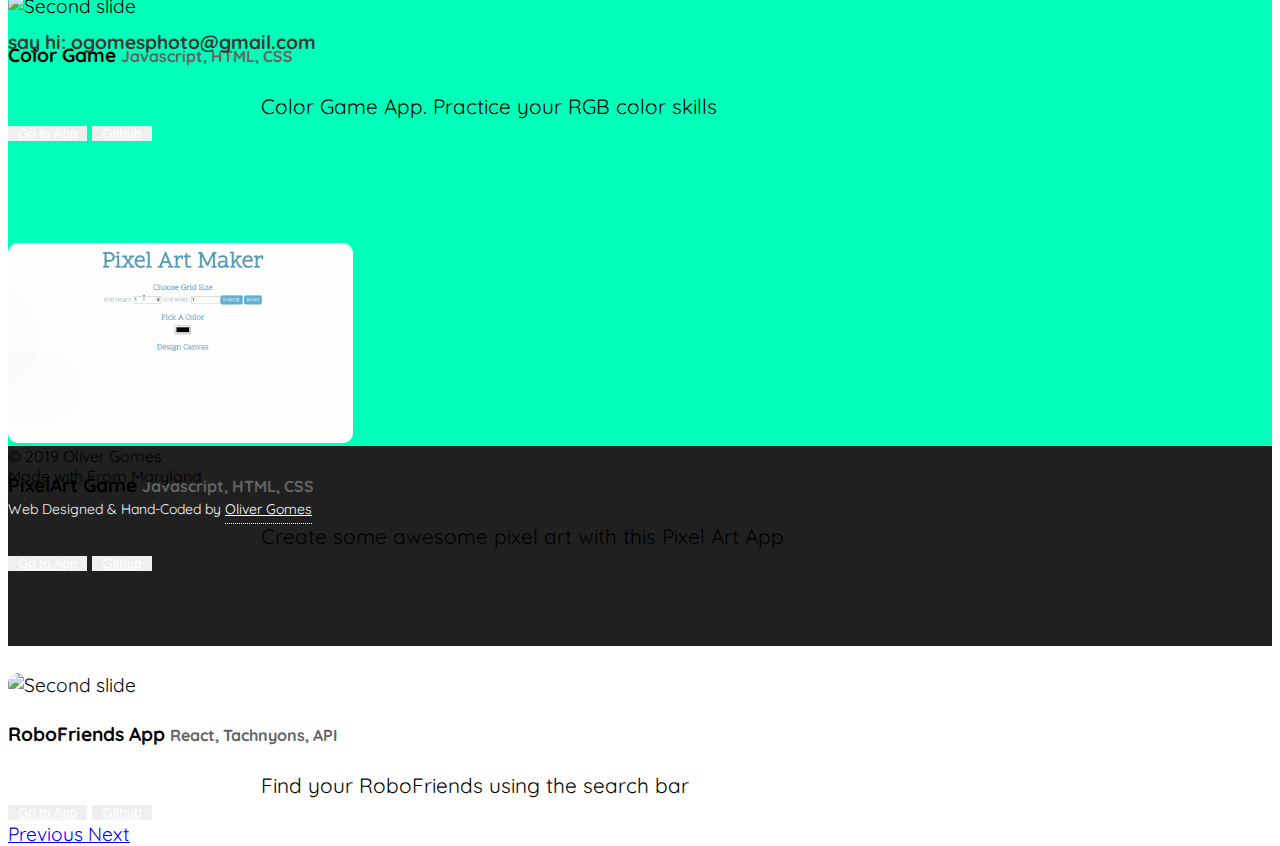
==== commit d2114eea: "Update index.html" ====
--- a/index.html
+++ b/index.html
@@ -137,10 +137,10 @@
         <h2 class="text-center">Highlighted Projects <span><img src="https://media.giphy.com/media/l46CfHKmWUrXLGxLq/giphy.gif" width="25px" alt="folding star"></span></h2>
         <div class="container mt-5">
           <div class="row text-center">
-            <div class="col-sm-3 col-md-12 col-xl-3 ">
+            <div class="col-sm-12 col-md-12 col-xl-3 ">
               <img src="./images/portfolio/bmi-calculator-port.png" height="210" alt="" class="rounded">
             </div>
-            <div class="col-sm-3 col-md-12 col-xl-3">
+            <div class="col-sm-12 col-md-12 col-xl-3">
                 <h5>BMI Calculator <span class="tags"> React Native</span></h5>
               <p>Feedback on Body mass index (BMI) to measure body fat based on height and weight.</p>
               <button class="btn btn-primary btn-sm"><a href="https://expo.io/@ogomes/bmi-calculator">Go to Expo Store</a></button>
@@ -149,10 +149,10 @@
 
 
 
-            <div class="col-sm-3 col-md-12 col-xl-3">
+            <div class="col-sm-12 col-md-12 col-xl-3">
               <img src="./images/portfolio/Canvas.png" height="210" alt="" class="rounded" >
             </div>
-            <div class="col-sm-3 col-md-12 col-xl-3">
+            <div class="col-sm-12 col-md-12 col-xl-3">
               <h5>React Movie rmdb</h5>
                 <p>Modern fast movie database web app with React using The Movie DB API. </p>
                 <button class="btn btn-primary btn-sm"><a href="http://phobic-heat.surge.sh/">Go to App</a></button>
@@ -161,10 +161,10 @@
               
           </div>
           <div class="row text-center mt-5">
-            <div class="col-sm-3 col-md-12 col-xl-3">
+            <div class="col-sm-12 col-md-12 col-xl-3">
               <img src="./images/portfolio/calculator.png" height="210" alt="" class="rounded">
             </div>
-            <div class="col-sm-3 col-md-12 col-xl-3">
+            <div class="col-sm-12 col-md-12 col-xl-3">
               <h5>Modern Calculator <span class="tags">React Native</span></h5>
               <p>Modern Calculator that switch between the two designs</p>
               <button class="btn btn-primary btn-sm"><a href="https://expo.io/@ogomes/twin-modern-calculator">Go to Expo Store</a></button>
@@ -173,10 +173,10 @@
 
 
 
-            <div class="col-sm-3 col-md-12 col-xl-3">
+            <div class="col-sm-12 col-md-12 col-xl-3">
               <img src="./images/portfolio/ytube-clone.png" height="210" alt="" class="rounded" >
             </div>
-            <div class="col-sm-3 col-md-12 col-xl-3">
+            <div class="col-sm-12 col-md-12 col-xl-3">
               <h5>Youtube Clone <span class="tags">React</span></h5>
                 <p>Simple Youtube Clone with Youtube API</p>
                 <button class="btn btn-primary btn-sm"><a href="http://ordinary-brick.surge.sh/">Go to App</a></button>
@@ -439,7 +439,7 @@
       <h2 class="text-center text-white mb-5 pb-5">About</h2>
       <div class="container">
         <div class="row">
-          <div class="col-sm-6 col-md-12 col-xl-6 text-center">
+          <div class="col-sm-12 col-md-12 col-xl-6 text-center">
             <img
               src="./images/profile.png"
               class="about-img "
@@ -447,7 +447,7 @@
               alt=""
             />
           </div>
-          <div class="col-sm-6 col-md-12 col-xl-6 text-left">
+          <div class="col-sm-12 col-md-12 col-xl-6 text-left">
             <h2 class="text-white mx-auto about-info">
               Developer, designer, minimalist, photographer<br /><br />
 
--- a/css/style.css
+++ b/css/style.css
@@ -1 +1 @@
-.nav-item,button{padding:0 10px}#footer a:hover,button a:hover{text-decoration:none}html{background-color:#fff}body{font-family:Quicksand,sans-serif;font-size:1.2rem}#courses p,#features p,.tags,.text-footer{font-size:16px}.header-section{margin-top:50px}#main{height:70vh}#courses{background:url(../images/background-2nd.png);background-size:cover;height:100vh;padding:20% 0 0}#courses p{margin:0 auto;width:80%}#project{height:80vh;margin:10% 0 0}#design{padding:0;height:50vh}#features{padding:100px 0;height:90vh;background-color:#f7f7f7}#about{background:url(../images/background-3rd.png);background-size:cover;height:120vh;padding:18% 0 0}#footer{background-color:#202020;height:200px}.fa-angle-left,.fa-angle-right{color:#000}.about-img,.course-img{border-radius:10px}.fa-behance-square{color:#1a61f7}.fa-youtube{color:red}button{border-style:none}button a,button a:hover{color:#fff}.tags{color:#646464}.spin-that{animation-name:spin;animation-duration:5s;animation-iteration-count:infinite;animation-timing-function:linear}@keyframes spin{from{transform:rotate(0)}to{transform:rotate(360deg)}}@keyframes float{0%,100%{box-shadow:0 5px 15px 0 rgba(0,0,0,.6);transform:translatey(0)}50%{box-shadow:0 25px 15px 0 rgba(0,0,0,.2);transform:translatey(-20px)}}.course-img{animation:float 6s ease-in-out infinite;margin-top:100px}.course-detail{width:60%;font-size:1.3rem;margin:0 auto}.carousel-indicators{top:500px}.feature-img{margin:10% 0}.about-info{font-size:1.8rem;width:100%}.inner-bio{font-size:1.2rem;color:#383838;line-height:40px}.fa-heart{color:red}.credit{font-size:14px;color:#f8f8f8}#footer .fa-behance-square,#footer .fa-youtube,.me a{color:#fff}.me{border-bottom:15px}.me a{border-bottom:1px solid #fff;border-bottom-style:dotted;padding-bottom:5px}.footer-icon{transition:all .2s ease-in-out}.footer-icon:hover{transform:scale(1.1)}@media only screen and (max-width:1600px){#main{height:60vh;margin-bottom:10px}}@media only screen and (max-width:1280px){#main{height:70vh;margin-bottom:10px}}@media only screen and (max-width:800px){.item{margin-top:30px}.about-img,.course-img{height:100px}#about,#courses,#design{height:160vh}.main-img{display:none}#about{padding-top:180px;padding-bottom:900px}.about-info{font-size:1.5rem;width:90%;margin-top:20px}.course-detail,.inner-bio{font-size:1.2rem}#main{height:80vh;margin-bottom:100px}#courses{display:flex;flex-direction:column;align-items:center;justify-content:center;padding:50px 0 0;background-position:bottom right}#features{padding:100px 0 20px;height:230vh;background-color:#f7f7f7}#features .col-md-3{padding:10px 0}#project{margin:20px 0 0;height:60vh;padding-top:20px}.feature-img{display:none}#design{padding:20px 0}#design .col-md-6{display:flex;flex-direction:column;align-items:center;justify-content:center}.fa-behance-square,.fa-youtube{padding:10px}.course-detail{width:90%;margin:0 auto}#footer{height:280px}}@media only screen and (max-width:768px){#main,#project{height:60vh}#courses{padding:90px 0 0;height:80vh}#features{padding:100px 0 10px;height:200vh}#features .row{display:flex;justify-content:center;align-items:center}#features .row .col-md-12{margin-top:50px}#project{margin:90px 0 0}#design{padding:20px 0;height:80vh}#about{height:120vh;padding-top:300px;padding-bottom:0}}@media only screen and (max-width:740px){#main{height:60vh}#courses{padding:90px 0 0;height:190vh}#features{padding:100px 0 10px;height:250vh}#project{margin:90px 0 40px;height:100vh}#design{padding:20px 0;height:140vh}#about{height:160vh;padding-top:180px;padding-bottom:700px}}@media only screen and (max-width:690px){#main{height:120vh}#courses{padding:90px 0 0;height:220vh}#features{padding:100px 0 10px;height:450vh}#project{margin:90px 0 40px;height:100vh}#design{padding:20px 0;height:300vh}#about{height:160vh;padding-top:180px;padding-bottom:700px}}@media only screen and (max-width:668px){#main,#project{height:60vh}#courses{padding:10px 0 0;height:130vh}#features{padding:100px 0 10px;height:260vh}#project{margin:90px 0 70px}#design{padding:10px 0;height:160vh}#about{height:160vh;padding-top:180px;padding-bottom:700px}}@media only screen and (max-width:500px){#main{height:70vh}#courses{height:120vh}#courses h2{margin-top:100px}#courses .col-md-4{margin:0;padding:0}#features{padding:100px 0 20px;height:260vh}#project{margin:100px 0 0;height:80vh}}@media only screen and (max-width:420px){#design{padding:20px 0;height:150vh}#features{padding:100px 0 0;height:275vh}}@media only screen and (max-width:380px){#main{margin-bottom:130px}#features{padding:100px 0 0;height:260vh}#project{height:80vh;margin-top:20px;padding-top:20px}#about{height:165vh;padding-top:140px;padding-bottom:700px}#design{padding:20px 0;height:170vh}}@media only screen and (max-width:320px){#main{height:100vh}#courses{height:180vh}#courses h2{margin-top:100px}#courses .col-md-4{margin:0;padding:0}#about,#footer{padding-bottom:20px}#features{padding:100px 0 0 10px;height:360vh}#features .col-md-12 img{height:100px}#project{margin:20px 0 0;height:130vh;padding-top:20px}#about{height:300vh;padding-top:140px}#design{padding:20px 0;height:220vh}}
+.nav-item,button{padding:0 10px}#footer a:hover,button a:hover{text-decoration:none}html{background-color:#fff}body{font-family:Quicksand,sans-serif;font-size:1.2rem}#courses p,#features p,.tags,.text-footer{font-size:16px}.header-section{margin-top:50px}#main{height:70vh}#courses{background:url(../images/background-2nd.png);background-size:cover;height:100vh;padding:20% 0 0}#courses p{margin:0 auto;width:80%}#project{height:80vh;margin:10% 0 0}#design{padding:0;height:50vh}#features{padding:100px 0;height:90vh;background-color:#f7f7f7}#about{background:url(../images/background-3rd.png);background-size:cover;height:120vh;padding:18% 0 0}#footer{background-color:#202020;height:200px}.fa-angle-left,.fa-angle-right{color:#000}.about-img,.course-img{border-radius:10px}.fa-behance-square{color:#1a61f7}.fa-youtube{color:red}button{border-style:none}button a,button a:hover{color:#fff}.tags{color:#646464}.spin-that{animation-name:spin;animation-duration:5s;animation-iteration-count:infinite;animation-timing-function:linear}@keyframes spin{from{transform:rotate(0)}to{transform:rotate(360deg)}}@keyframes float{0%,100%{box-shadow:0 5px 15px 0 rgba(0,0,0,.6);transform:translatey(0)}50%{box-shadow:0 25px 15px 0 rgba(0,0,0,.2);transform:translatey(-20px)}}.course-img{animation:float 6s ease-in-out infinite;margin-top:100px}.course-detail{width:60%;font-size:1.3rem;margin:0 auto}.carousel-indicators{top:500px}.feature-img{margin:10% 0}.about-info{font-size:1.8rem;width:100%}.inner-bio{font-size:1.2rem;color:#383838;line-height:40px}.fa-heart{color:red}.credit{font-size:14px;color:#f8f8f8}#footer .fa-behance-square,#footer .fa-youtube,.me a{color:#fff}.me{border-bottom:15px}.me a{border-bottom:1px solid #fff;border-bottom-style:dotted;padding-bottom:5px}.footer-icon{transition:all .2s ease-in-out}.footer-icon:hover{transform:scale(1.1)}@media only screen and (max-width:1600px){#main{height:60vh;margin-bottom:10px}}@media only screen and (max-width:1280px){#main{height:70vh;margin-bottom:10px}#courses{display:flex;flex-direction:column;align-items:center;justify-content:center;padding:150px 0 0;height:90vh}}@media only screen and (max-width:800px){.item{margin-top:30px}.about-img,.course-img{height:100px}#about,#courses,#design{height:160vh}.main-img{display:none}#about{padding-top:180px;padding-bottom:900px}.about-info{font-size:1.5rem;width:90%;margin-top:20px}.course-detail,.inner-bio{font-size:1.2rem}#main{height:80vh;margin-bottom:100px}#courses{display:flex;flex-direction:column;align-items:center;justify-content:center;padding:50px 0 0;background-position:bottom right}#features{padding:100px 0 20px;height:230vh;background-color:#f7f7f7}#features .col-md-3{padding:10px 0}#project{margin:20px 0 0;height:60vh;padding-top:20px}.feature-img{display:none}#design{padding:20px 0}#design .col-md-6{display:flex;flex-direction:column;align-items:center;justify-content:center}.fa-behance-square,.fa-youtube{padding:10px}.course-detail{width:90%;margin:0 auto}#footer{height:280px}}@media only screen and (max-width:768px){#main,#project{height:60vh}#courses{padding:90px 0 0;height:80vh}#features{padding:100px 0 10px;height:200vh}#features .row{display:flex;justify-content:center;align-items:center}#features .row .col-md-12{margin-top:50px}#project{margin:90px 0 0}#design{padding:20px 0;height:80vh}#about{height:120vh;padding-top:300px;padding-bottom:0}}@media only screen and (max-width:740px){#main,#project{height:60vh}#courses{padding:90px 0 0;height:90vh}#features{padding:100px 0 10px;height:250vh}#project{margin:90px 0 40px}#design{padding:20px 0;height:120vh}#about{height:130vh;padding-top:180px;padding-bottom:700px}}@media only screen and (max-width:690px){#main{height:120vh}#courses{padding:90px 0 0;height:220vh}#features{padding:100px 0 10px;height:450vh}#project{margin:90px 0 40px;height:100vh}#design{padding:20px 0;height:300vh}#about{height:160vh;padding-top:180px;padding-bottom:700px}}@media only screen and (max-width:668px){#main,#project{height:60vh}#courses{padding:10px 0 0;height:130vh}#features{padding:100px 0 10px;height:260vh}#project{margin:90px 0 70px}#design{padding:10px 0;height:160vh}#about{height:160vh;padding-top:180px;padding-bottom:700px}}@media only screen and (max-width:500px){#main{height:70vh}#courses{height:120vh}#courses h2{margin-top:100px}#courses .col-md-4{margin:0;padding:0}#features{padding:100px 0 20px;height:260vh}#project{margin:100px 0 0;height:80vh}}@media only screen and (max-width:420px){#design{padding:20px 0;height:150vh}#features{padding:100px 0 0;height:275vh}}@media only screen and (max-width:380px){#main{margin-bottom:130px}#features{padding:100px 0 0;height:260vh}#project{height:80vh;margin-top:20px;padding-top:20px}#about{height:165vh;padding-top:140px;padding-bottom:700px}#design{padding:20px 0;height:170vh}}@media only screen and (max-width:320px){#main{height:100vh}#courses{height:180vh}#courses h2{margin-top:100px}#courses .col-md-4{margin:0;padding:0}#about,#footer{padding-bottom:20px}#features{padding:100px 0 0 10px;height:360vh}#features .col-md-12 img{height:100px}#project{margin:20px 0 0;height:130vh;padding-top:20px}#about{height:300vh;padding-top:140px}#design{padding:20px 0;height:220vh}}
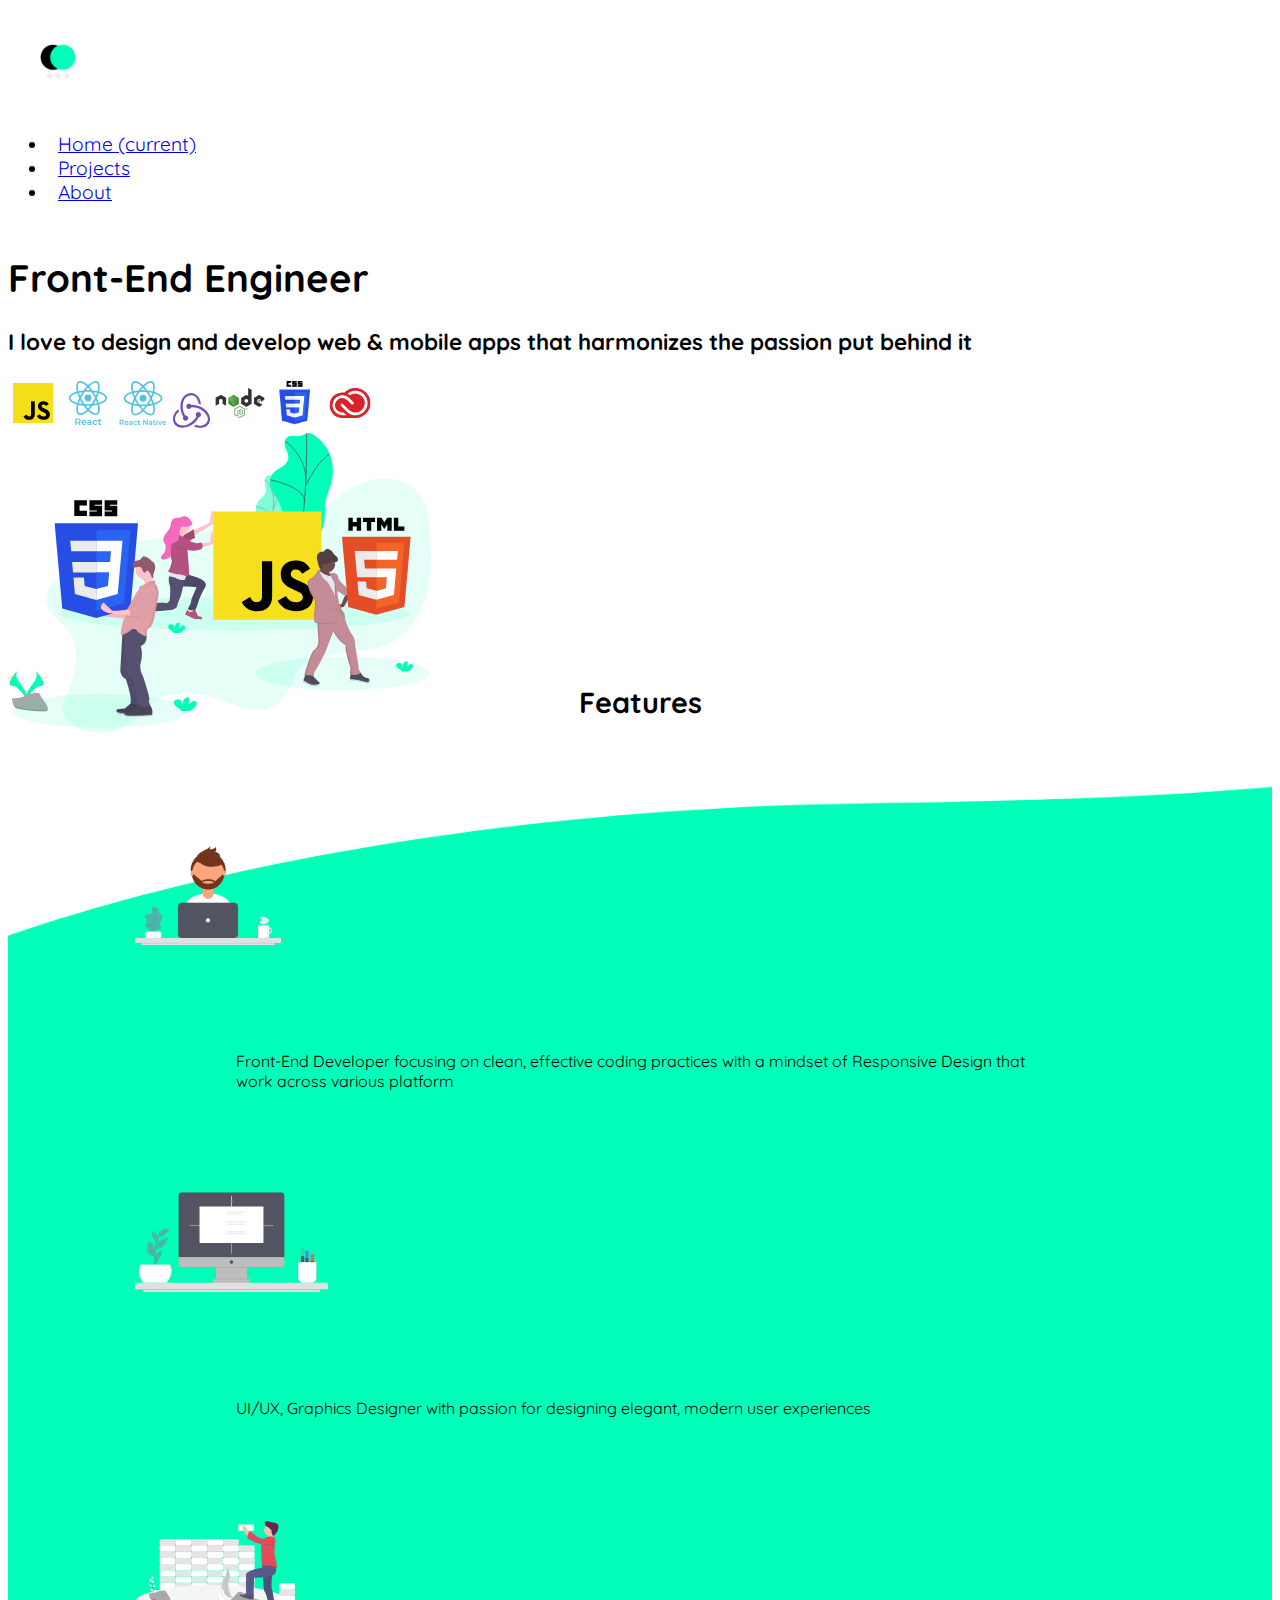
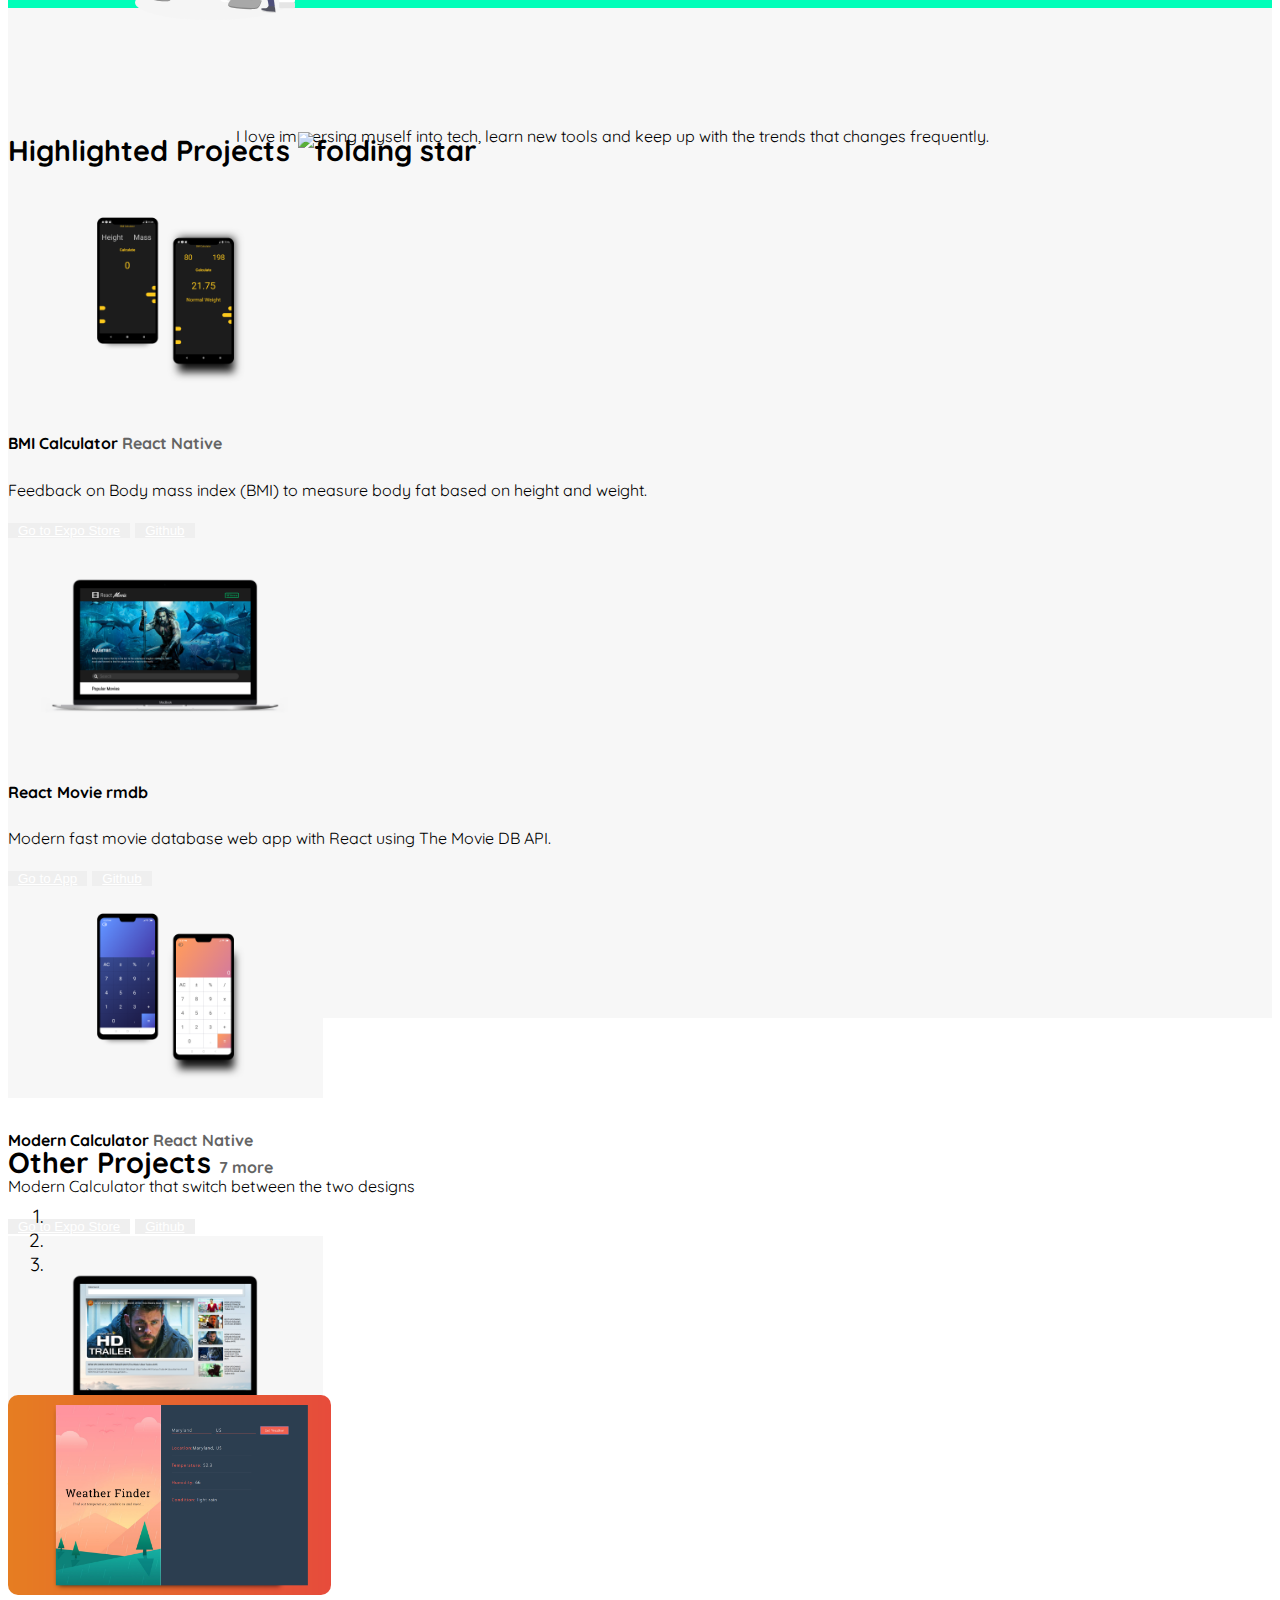
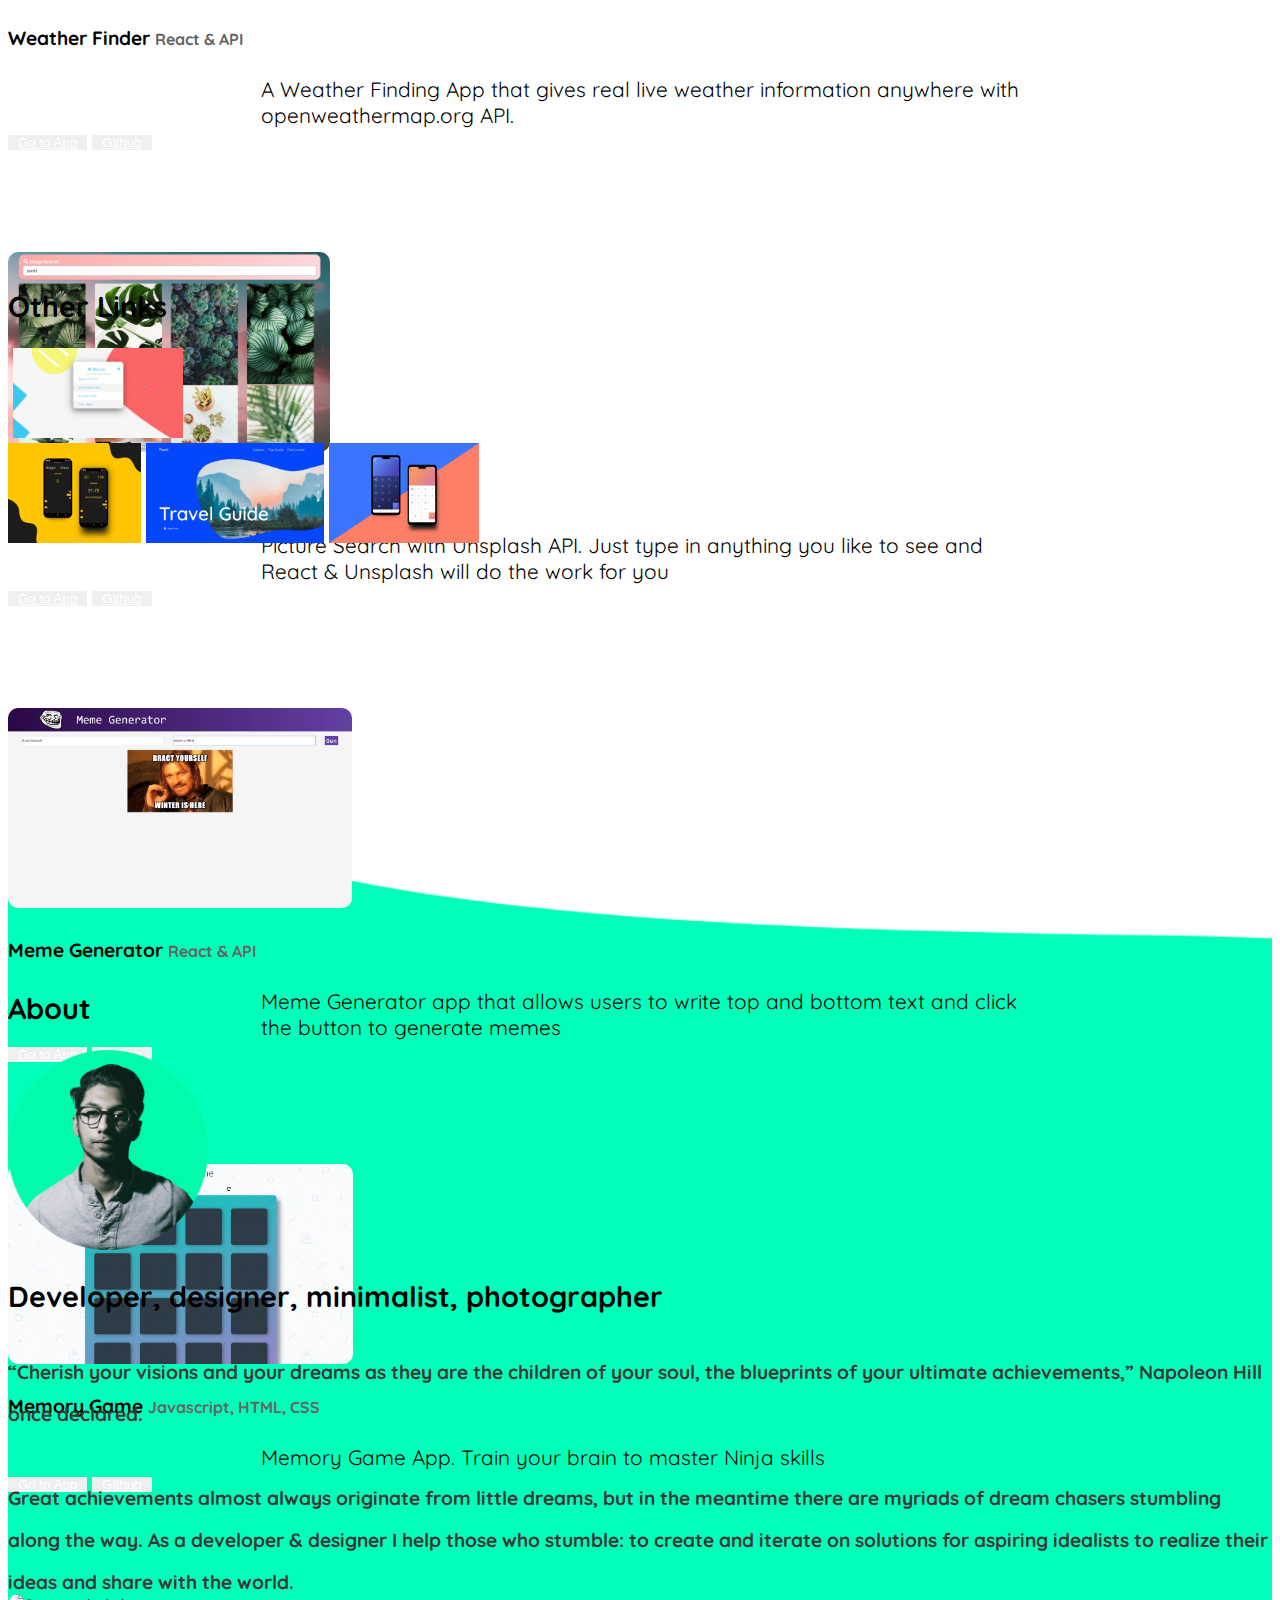
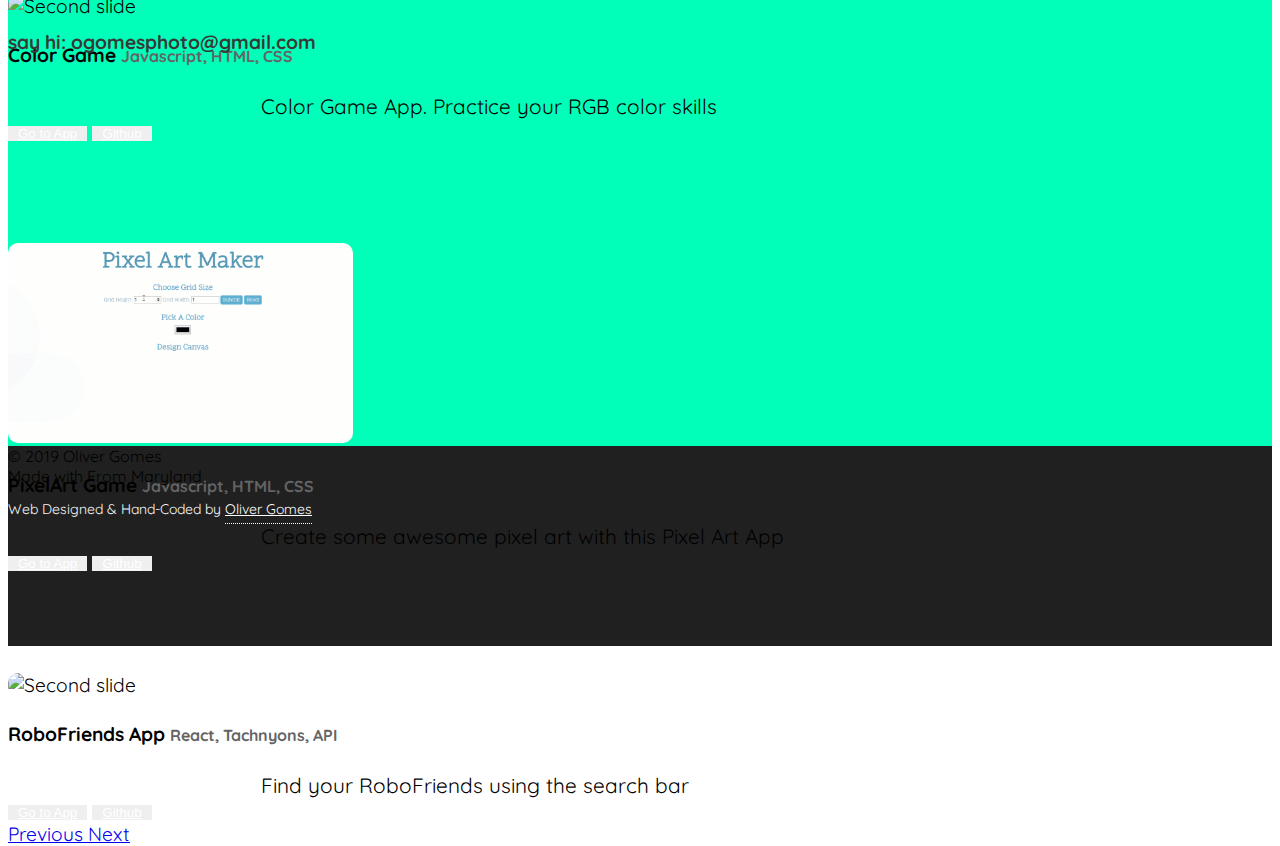
==== commit 0f504163: "Update index.html" ====
--- a/index.html
+++ b/index.html
@@ -25,7 +25,7 @@
     />
     <link rel="stylesheet" href="./css/style.css" />
 
-  
+   <link rel="icon" href="./favicon/favicon.ico" type="image/x-icon" />
   </head>
   <body>
     <!-- Main Section -->
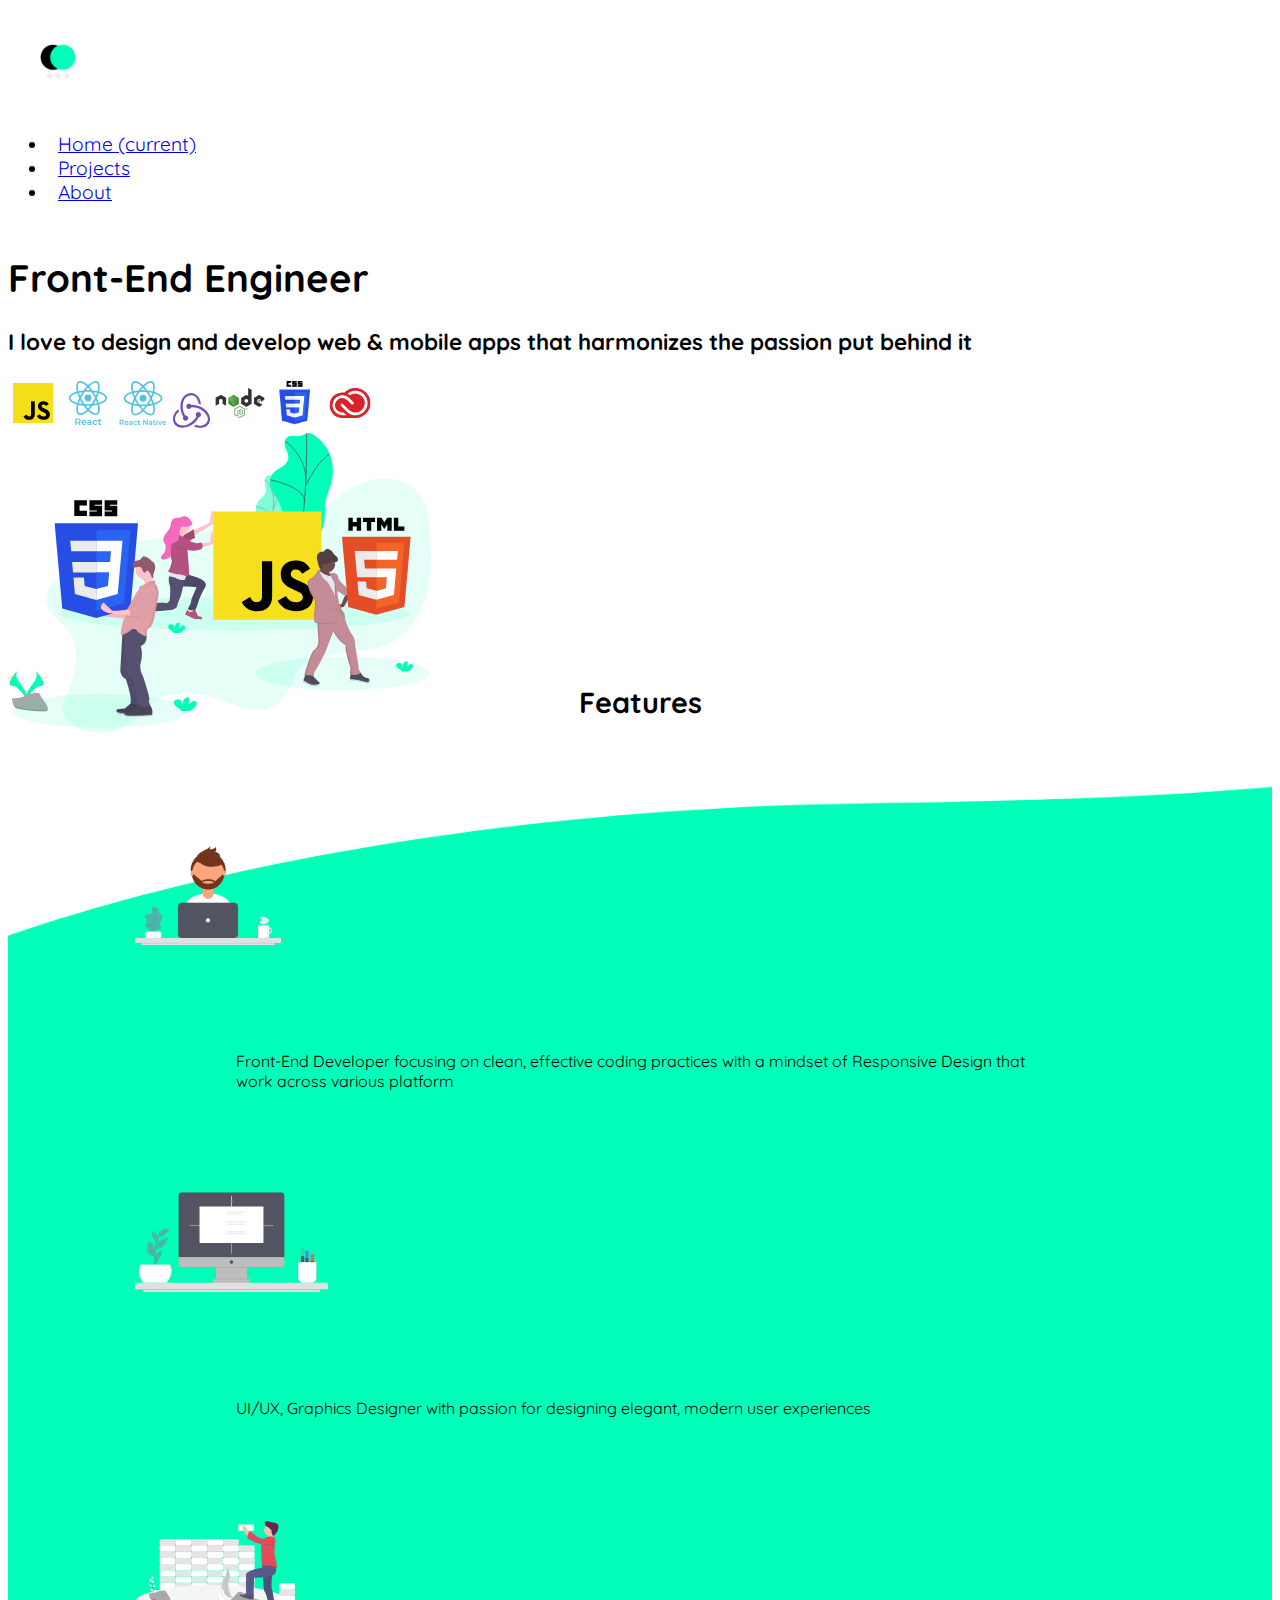
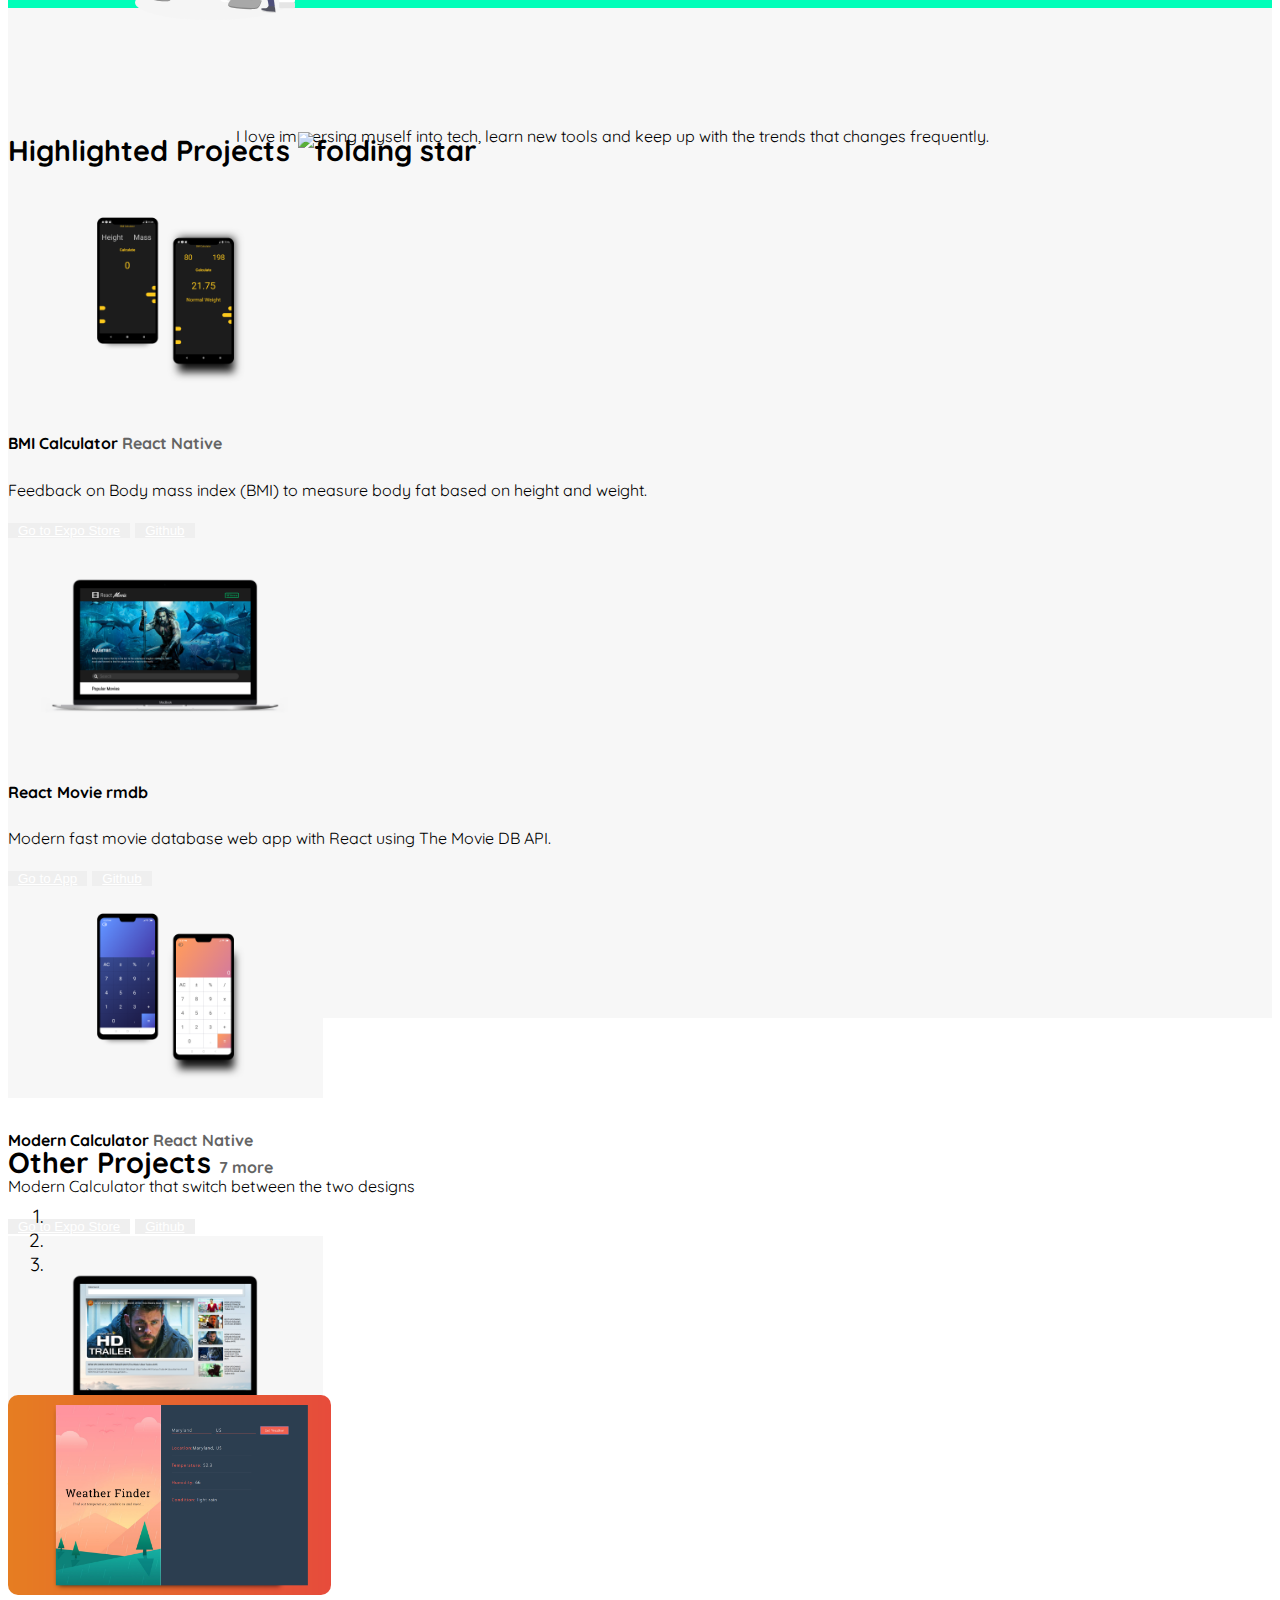
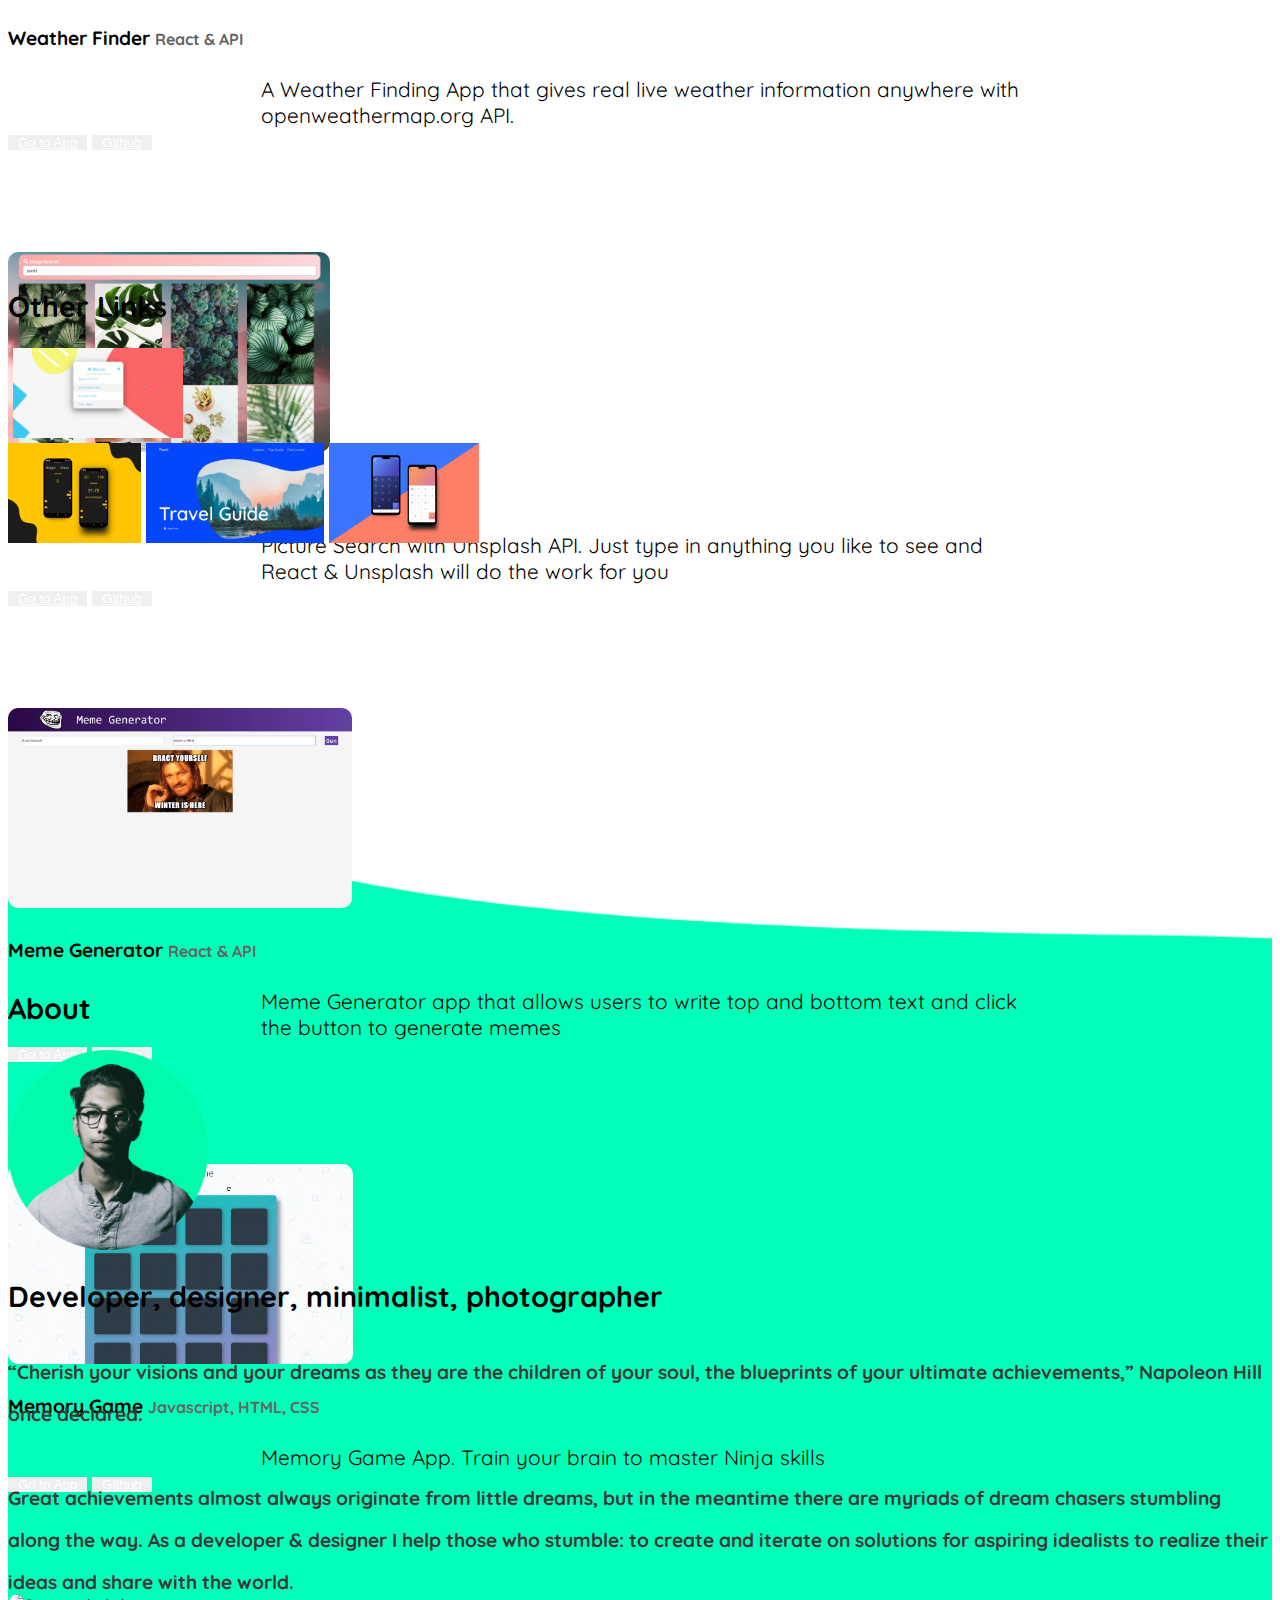
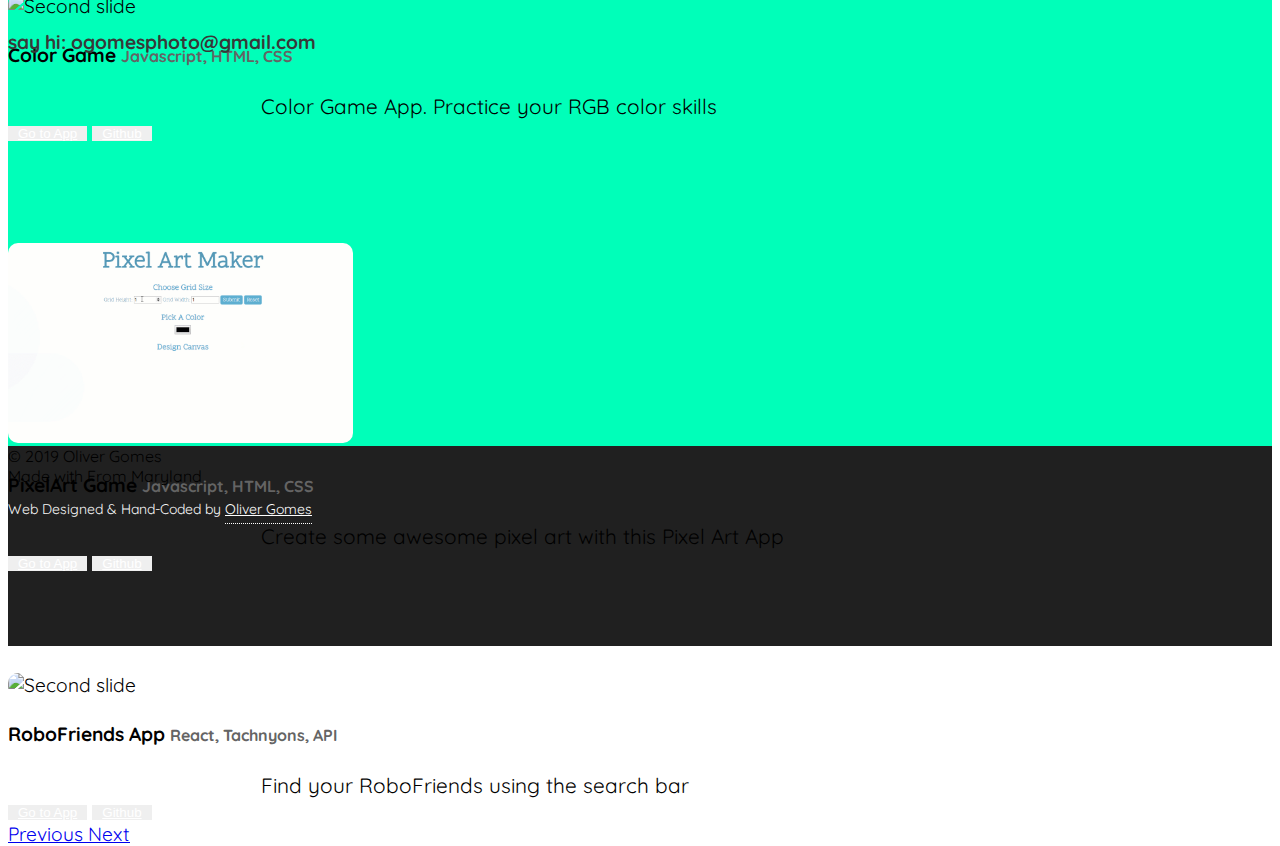
==== commit 0fc9c1a7: "Meta update" ====
--- a/index.html
+++ b/index.html
@@ -4,6 +4,8 @@
     <meta charset="UTF-8" />
     <meta name="viewport" content="width=device-width, initial-scale=1.0" />
     <meta http-equiv="X-UA-Compatible" content="ie=edge" />
+    <meta property="og:image" content="https://oliver-gomes.github.io/images/port-link.png"/>
+    
     <title>Oliver Gomes</title>
 
     <link
@@ -490,8 +492,8 @@
               <a href="https://www.linkedin.com/in/oliver-gomes/"  class="text-white text-center pt-5 pl-3 d-flex justify-content-end footer-icon"><i class="fab fa-linkedin-in" height="20"></i></a>
               <a href="https://github.com/oliver-gomes"  class="text-white text-center pt-5 pl-3 d-flex justify-content-end footer-icon"><i class="fab fa-github" height="20"></i></a>
 
-              <a href="https://github.com/oliver-gomes"  class="text-white text-center pt-5 pl-3 d-flex justify-content-end footer-icon"><i class="fab fa-youtube" height="20"></i></a>
-              <a href="https://github.com/oliver-gomes"  class="text-white text-center pt-5 pl-3 d-flex justify-content-end footer-icon"><i class="fab fa-behance-square" height="20"></i></a>
+              <a href="https://www.youtube.com/channel/UC3DN9JNd6-DhVfQQHCPRCmA/featured?view_as=subscriber"  class="text-white text-center pt-5 pl-3 d-flex justify-content-end footer-icon"><i class="fab fa-youtube" height="20"></i></a>
+              <a href="https://www.behance.net/oliver-gomes"  class="text-white text-center pt-5 pl-3 d-flex justify-content-end footer-icon"><i class="fab fa-behance-square" height="20"></i></a>
             </div>
           </div>
         </div>
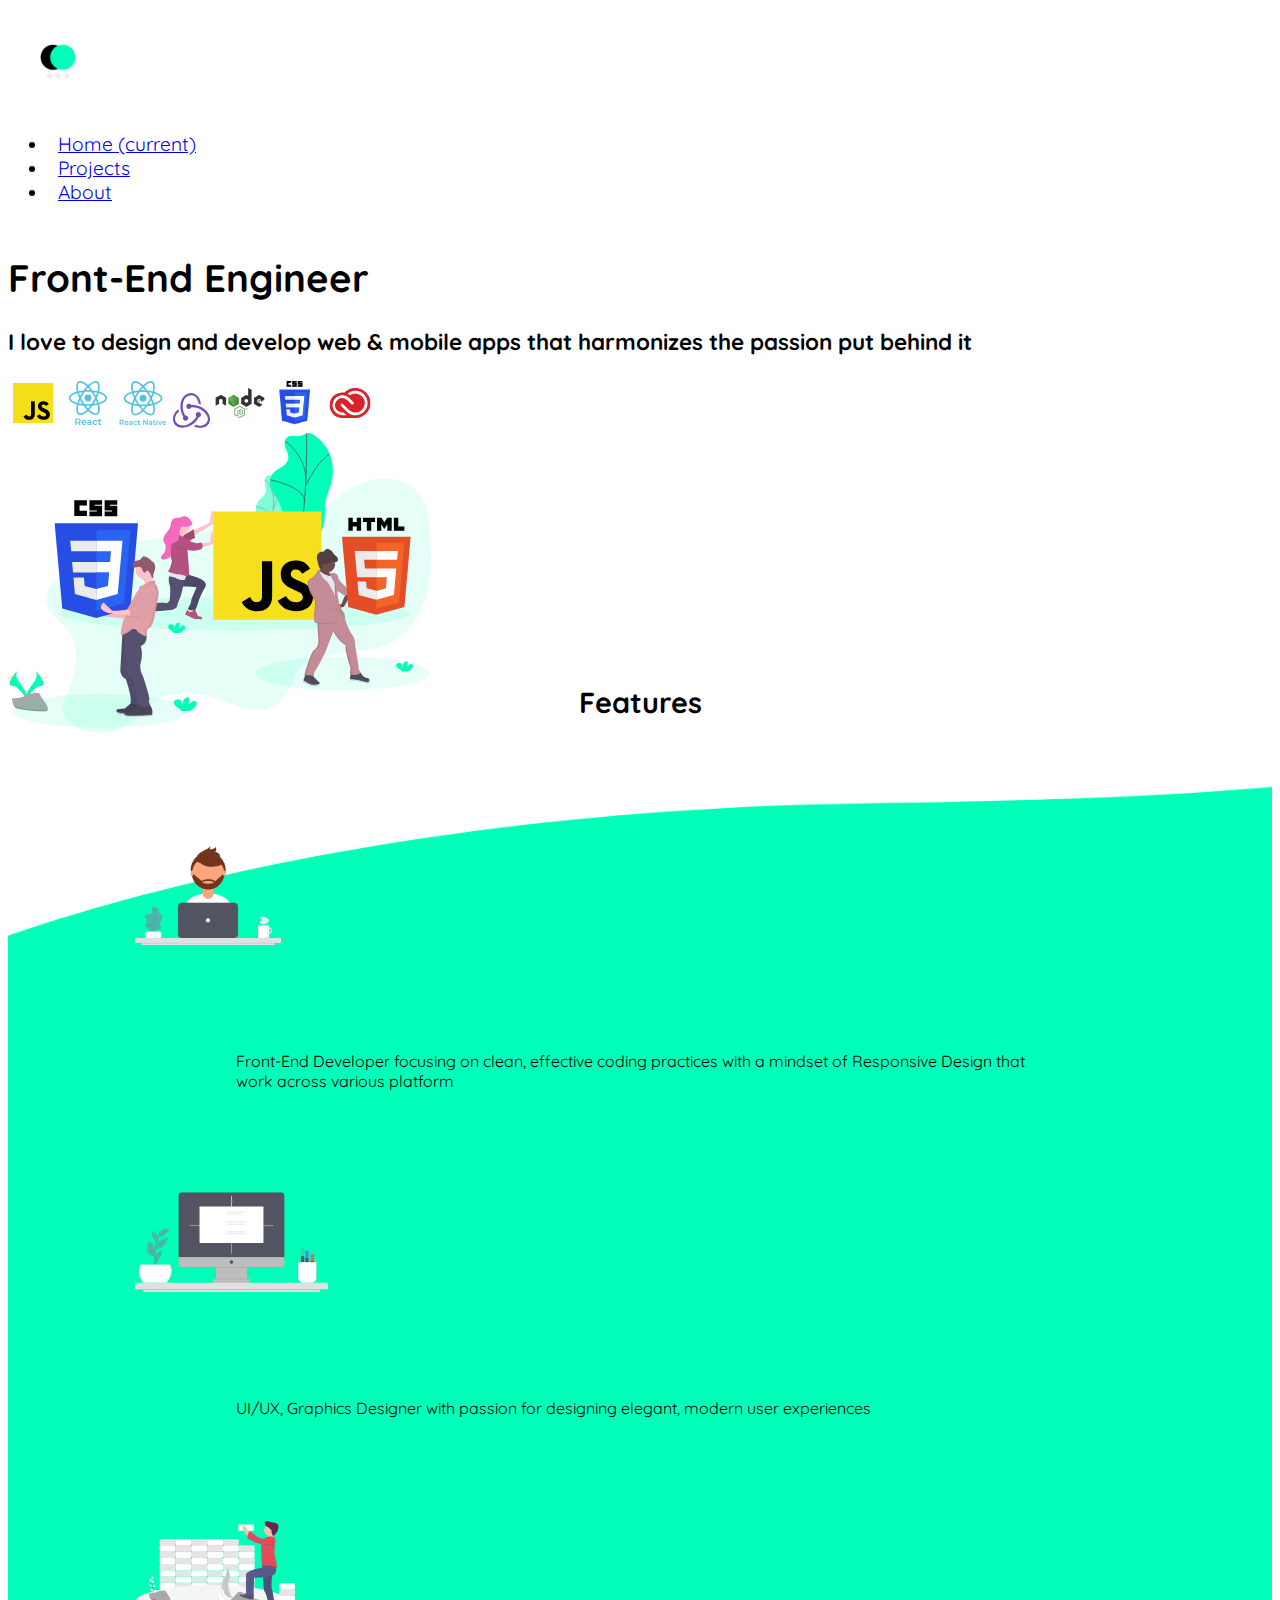
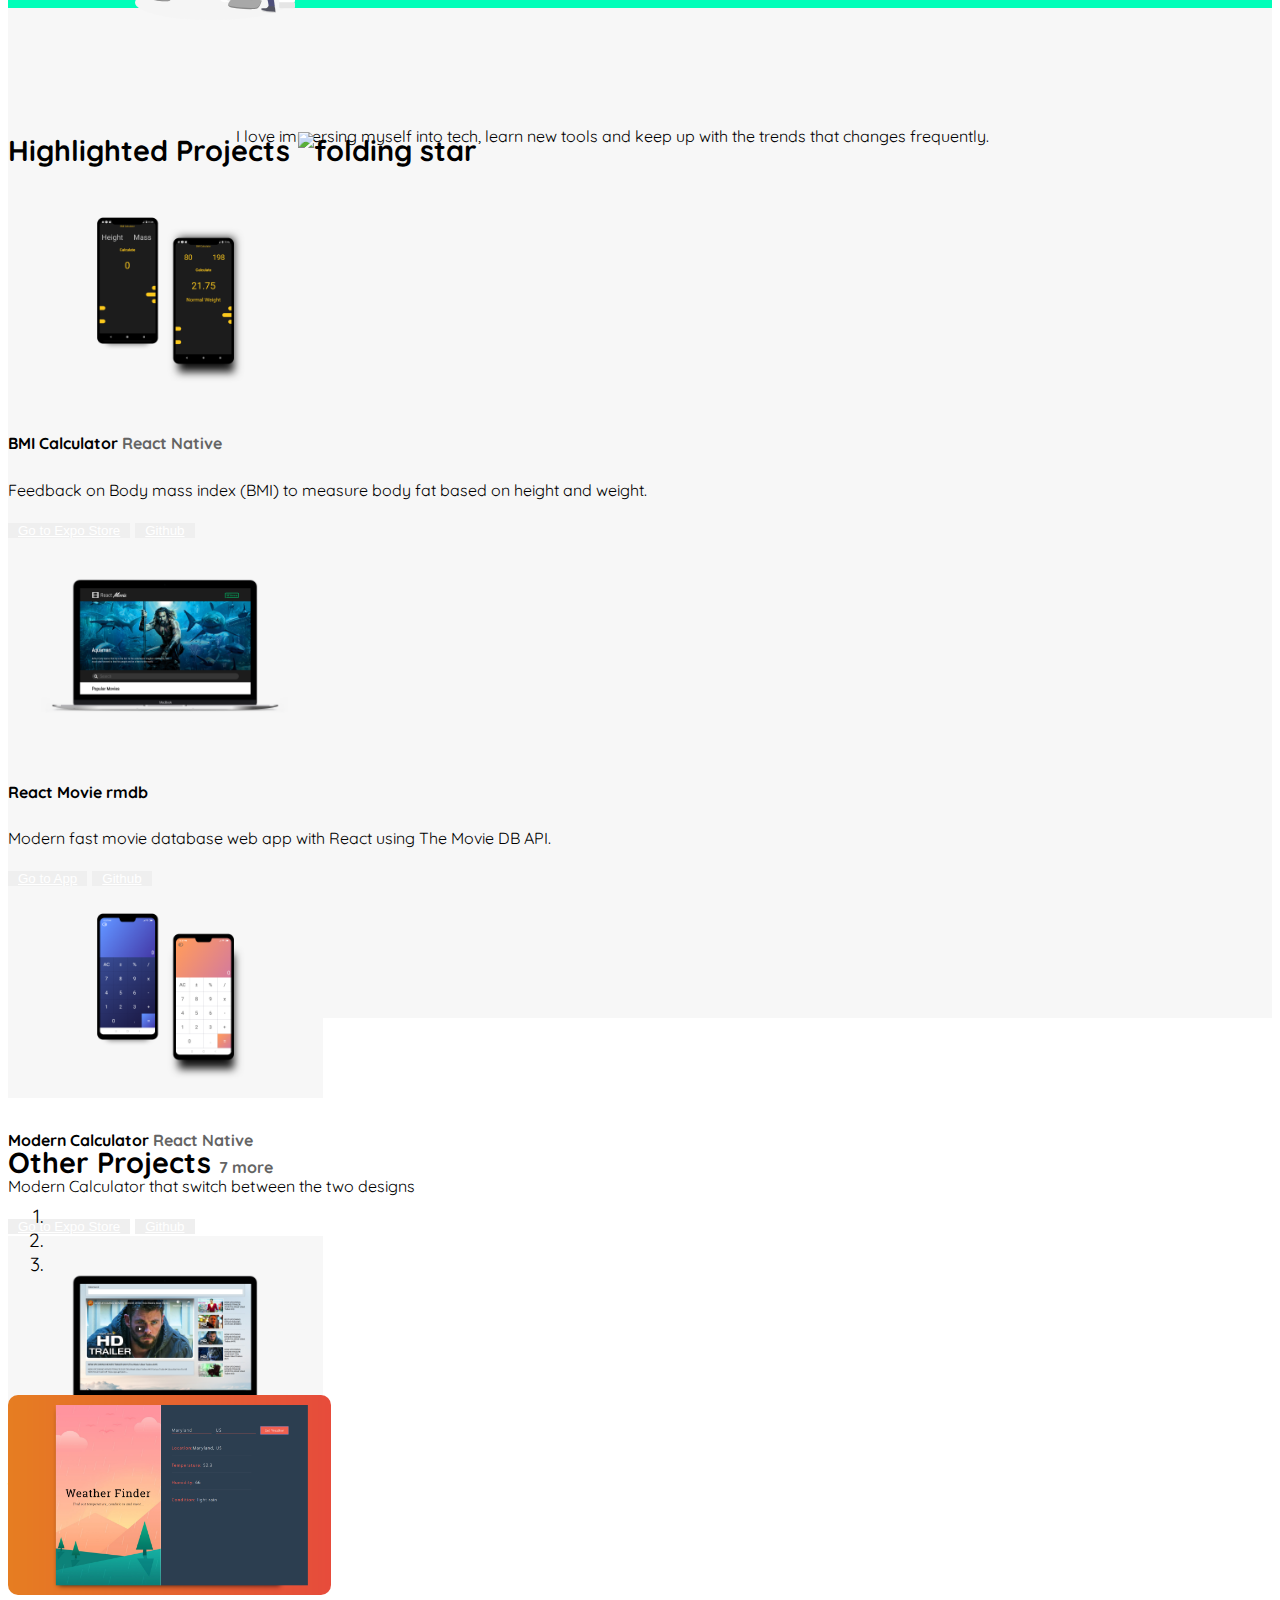
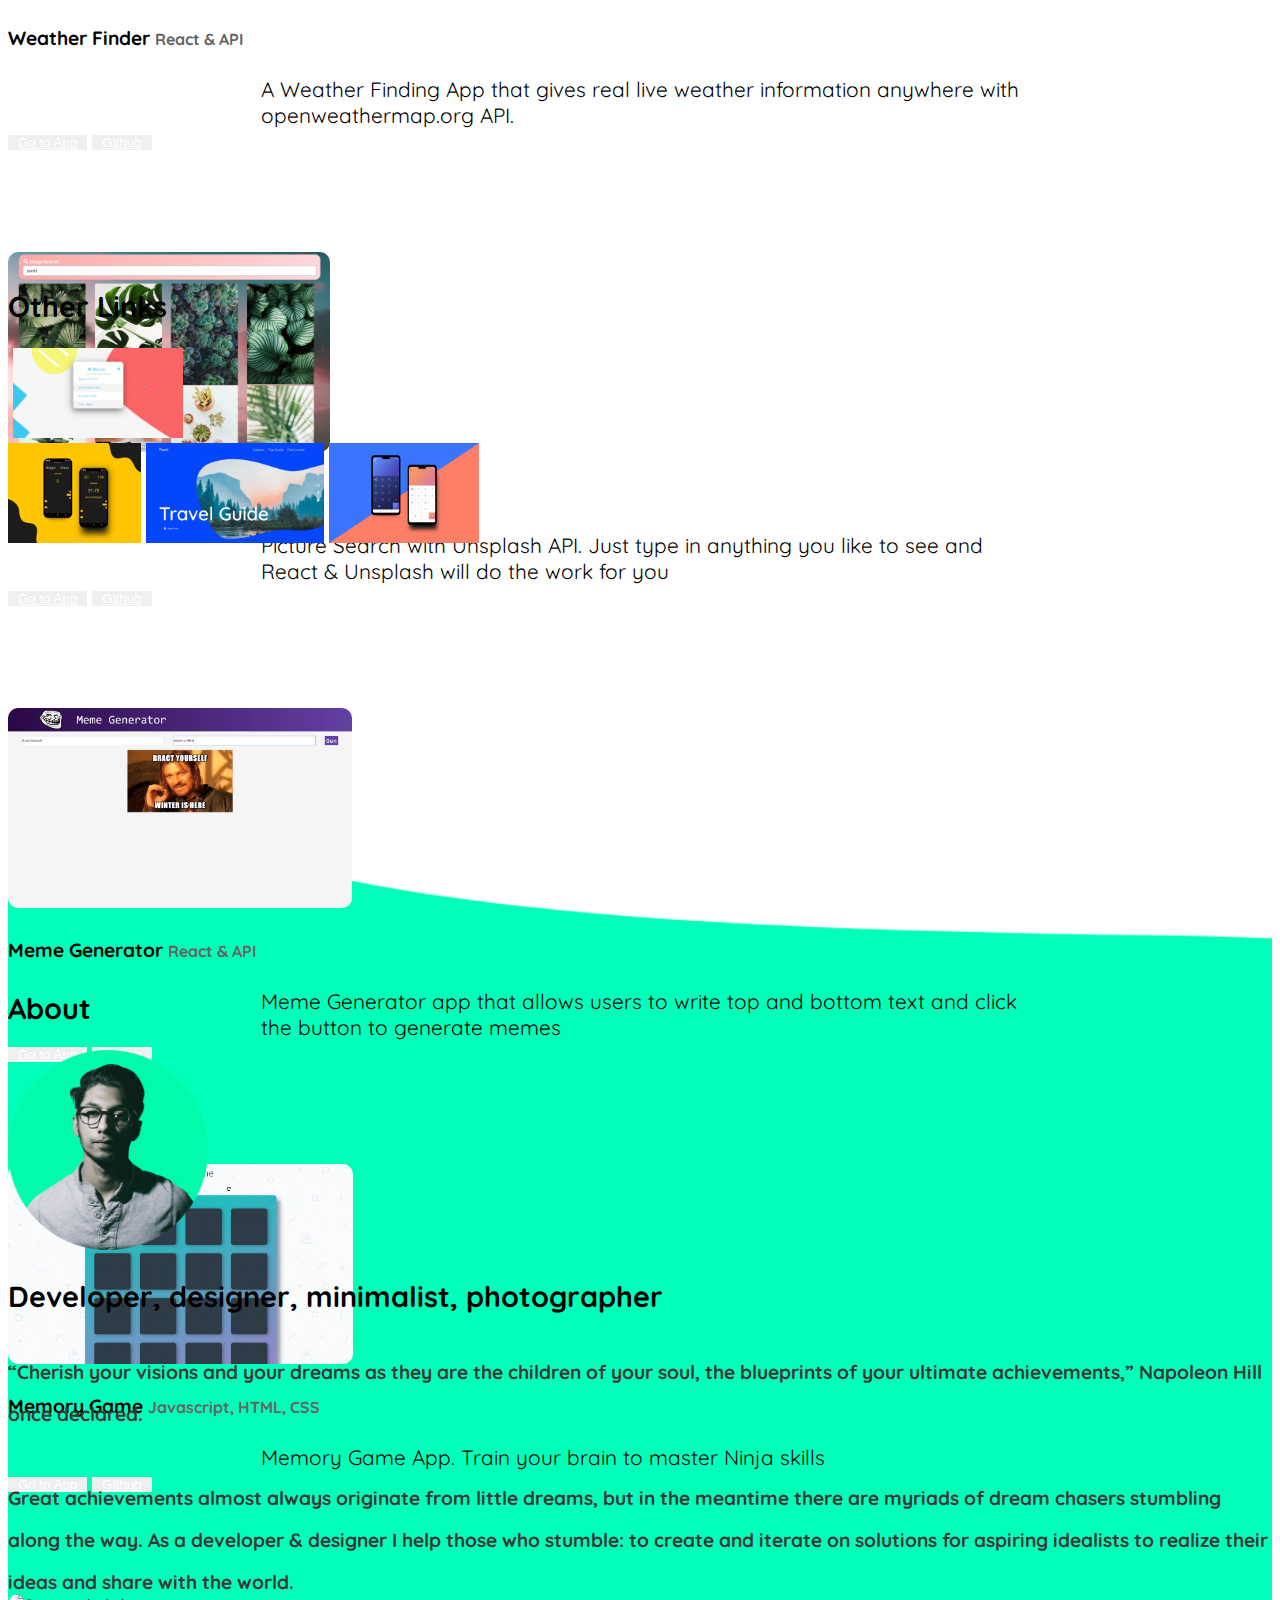
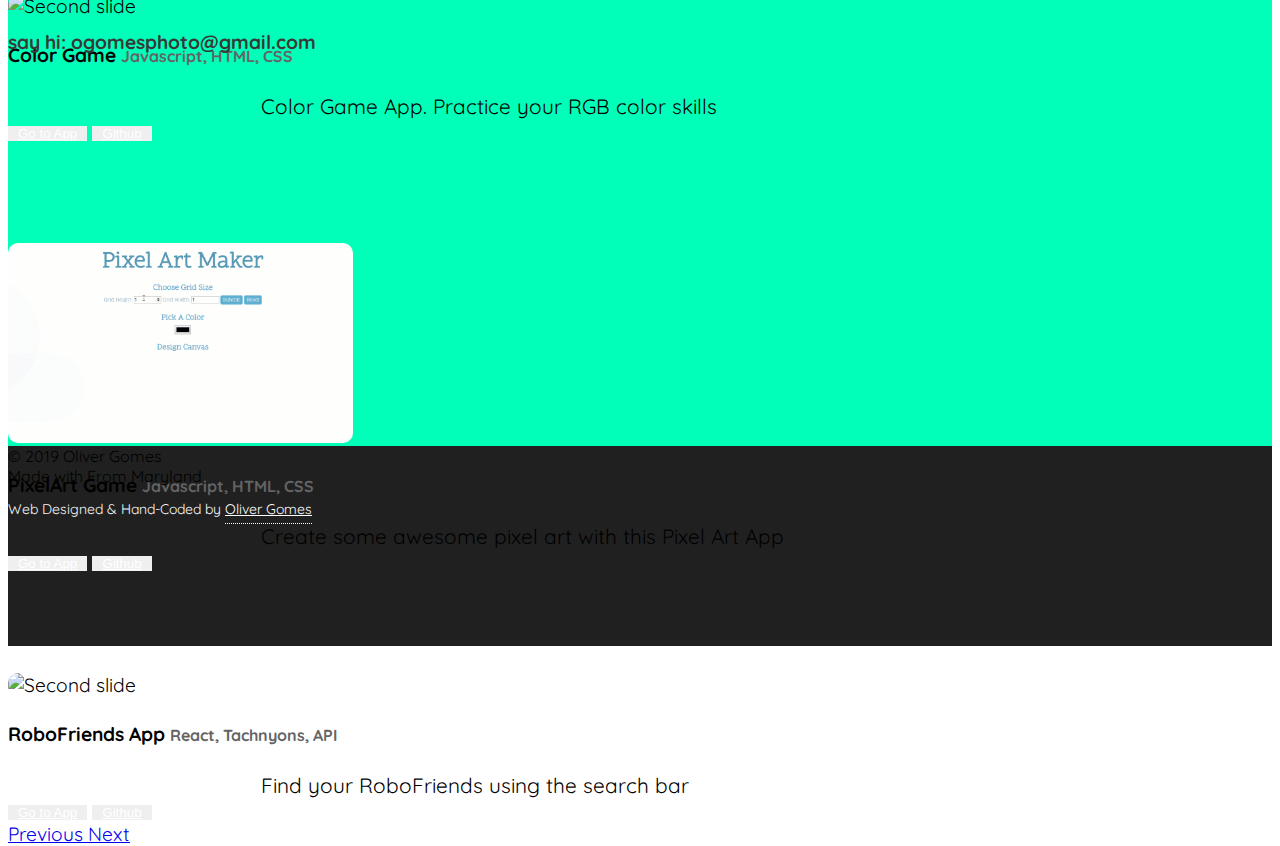
==== commit 7dfc1303: "Meta update" ====
--- a/index.html
+++ b/index.html
@@ -5,6 +5,13 @@
     <meta name="viewport" content="width=device-width, initial-scale=1.0" />
     <meta http-equiv="X-UA-Compatible" content="ie=edge" />
     <meta property="og:image" content="https://oliver-gomes.github.io/images/port-link.png"/>
+    
+    <meta property="og:site_name" content="Oliver Gomes Portfolio">
+    <meta property="og:title" content="Oliver Gomes Portfolio">
+    <meta property="og:type" content="website">
+    <meta property="og:author" content="Oliver Gomes">
+    <meta property="og:description" content="Oliver Gomes Front End Developer specializing in React, React Native, Redux, Javascript, HTML, CSS and Adobe CC">
+    <meta property="og:url" content="https://oliver-gomes.github.io/">
     
     <title>Oliver Gomes</title>
 
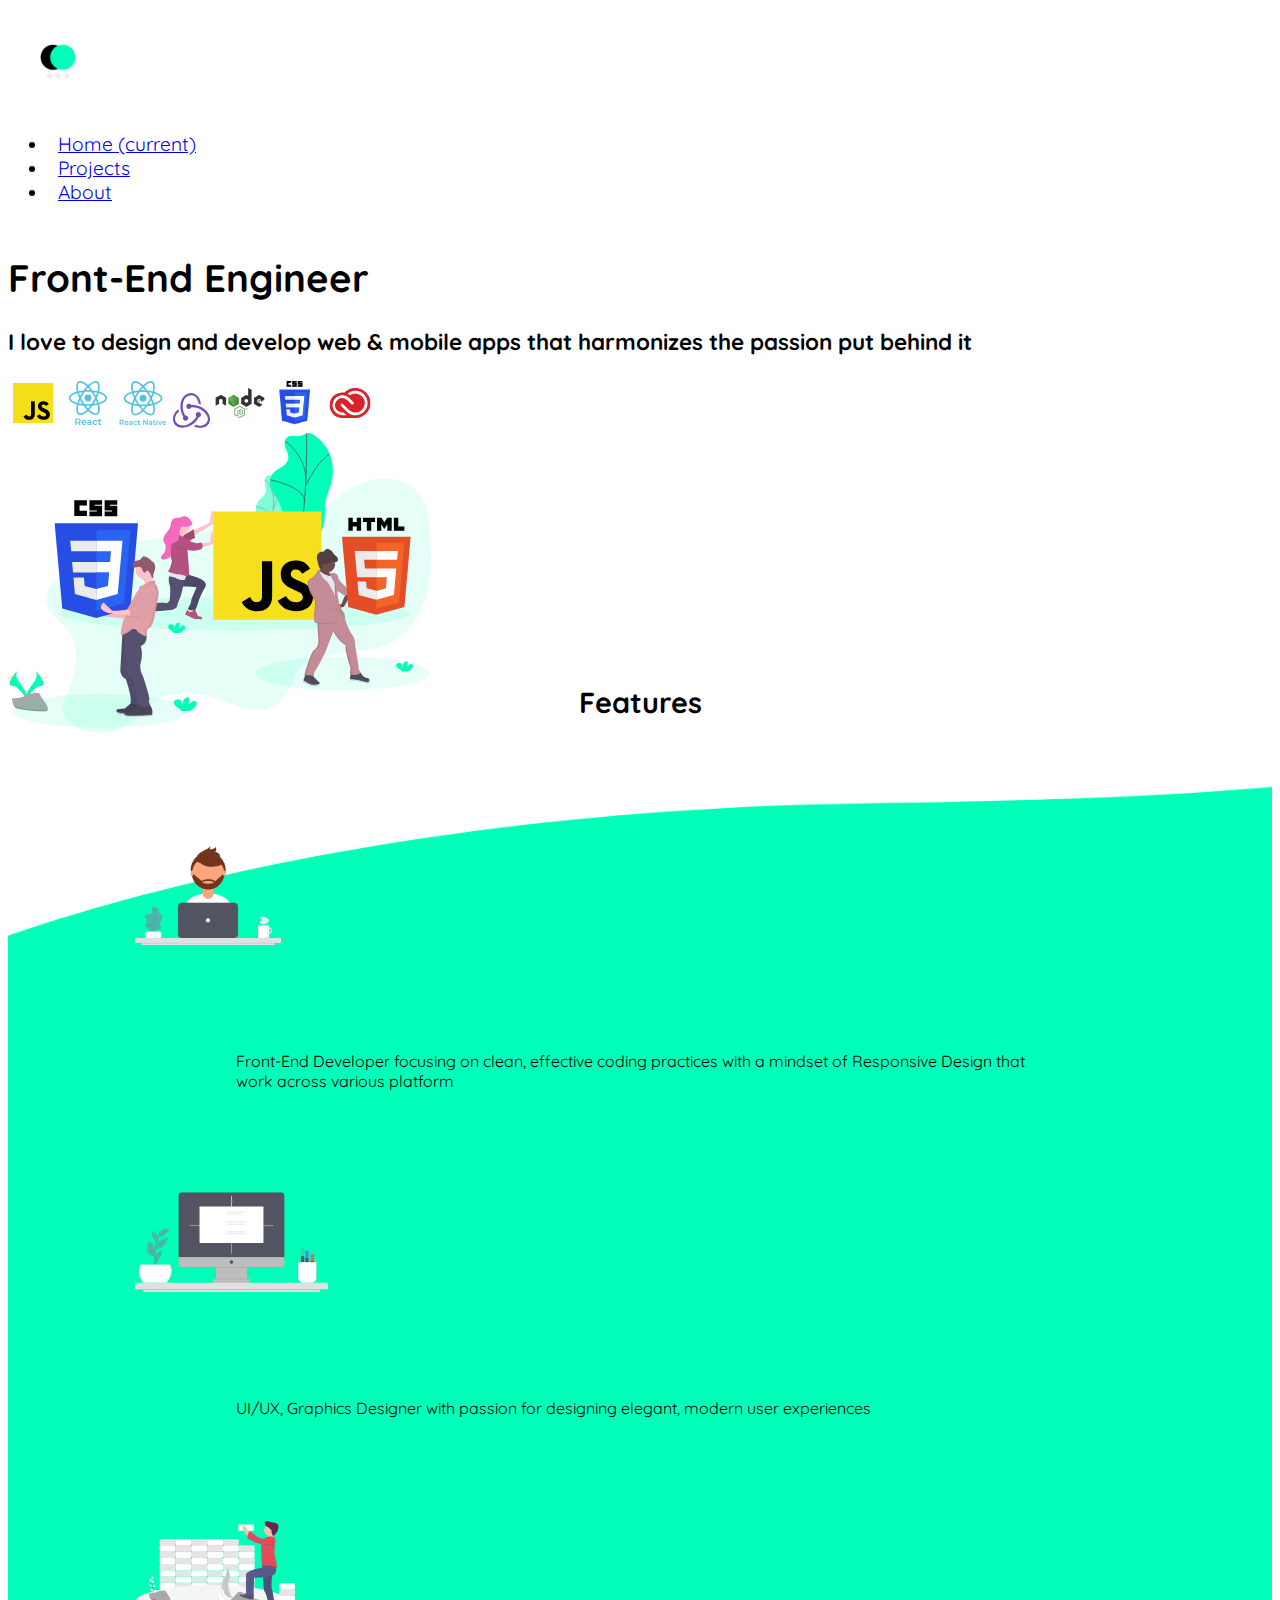
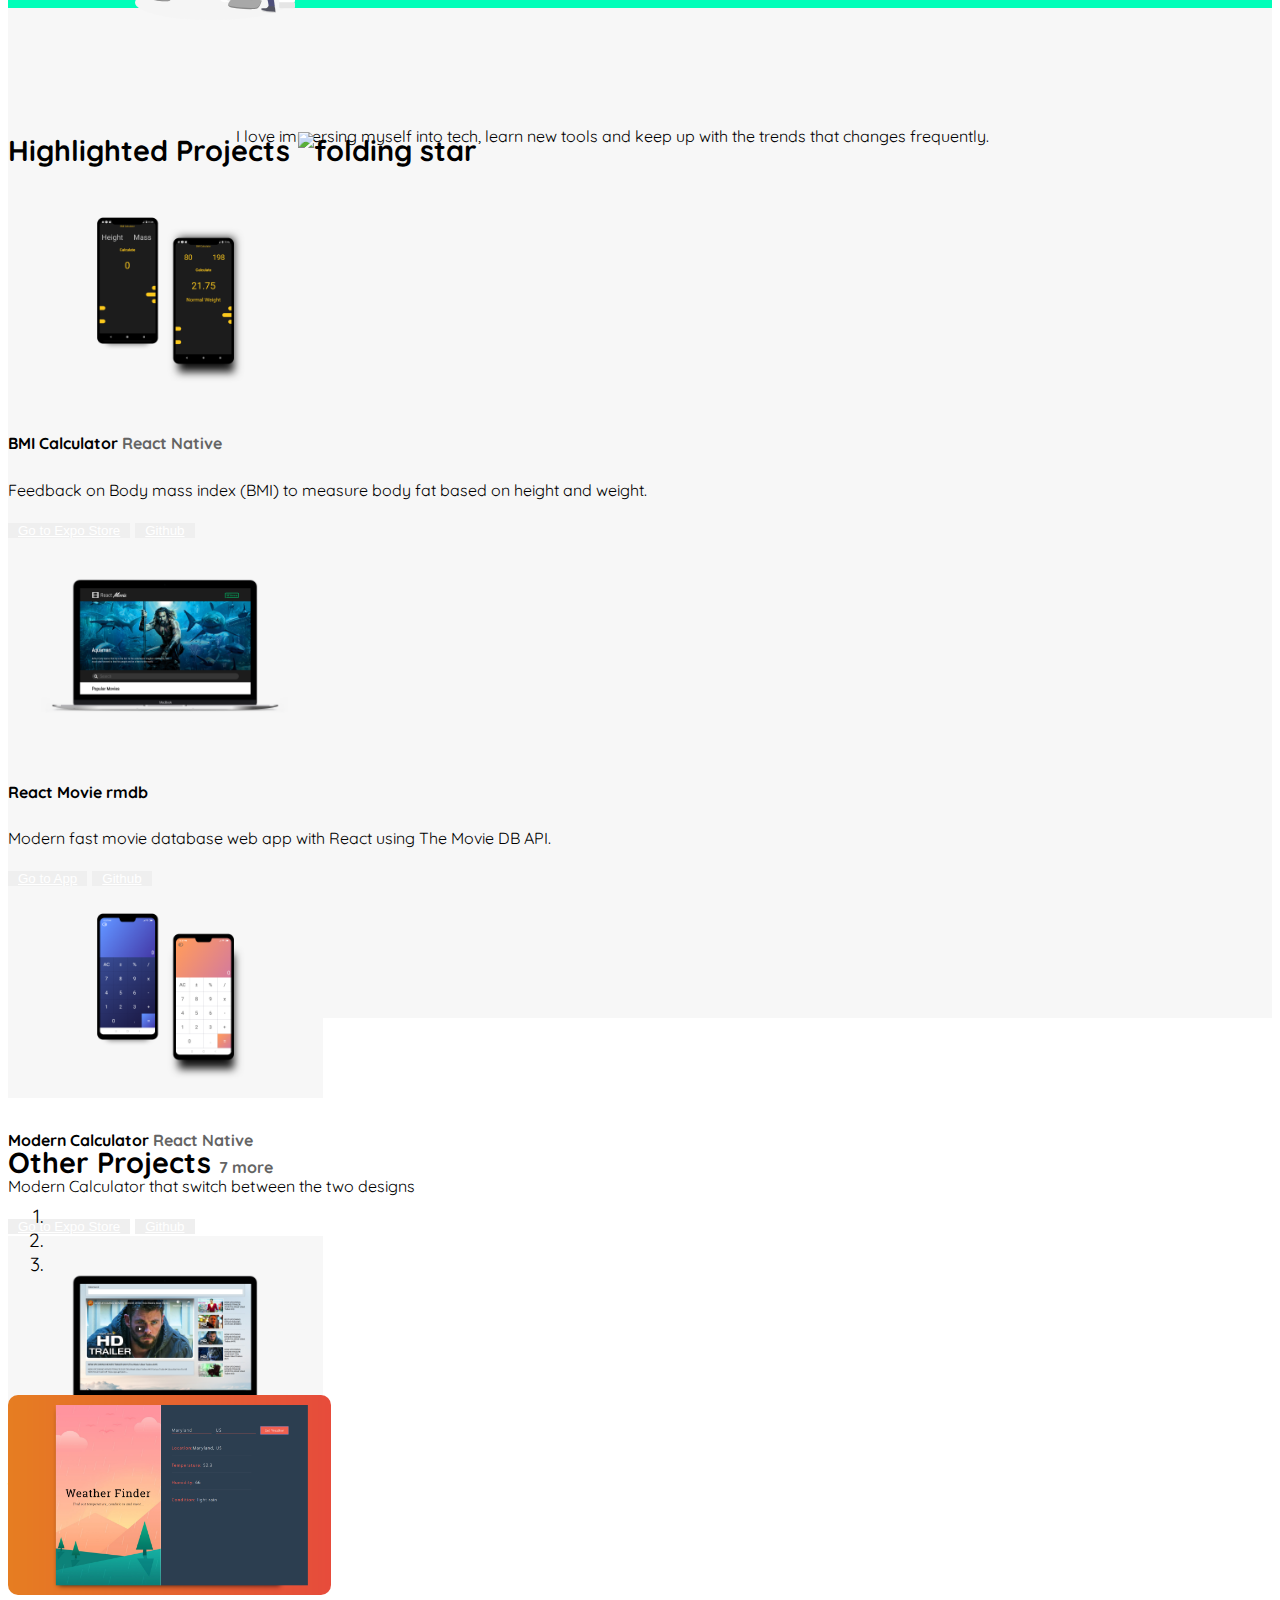
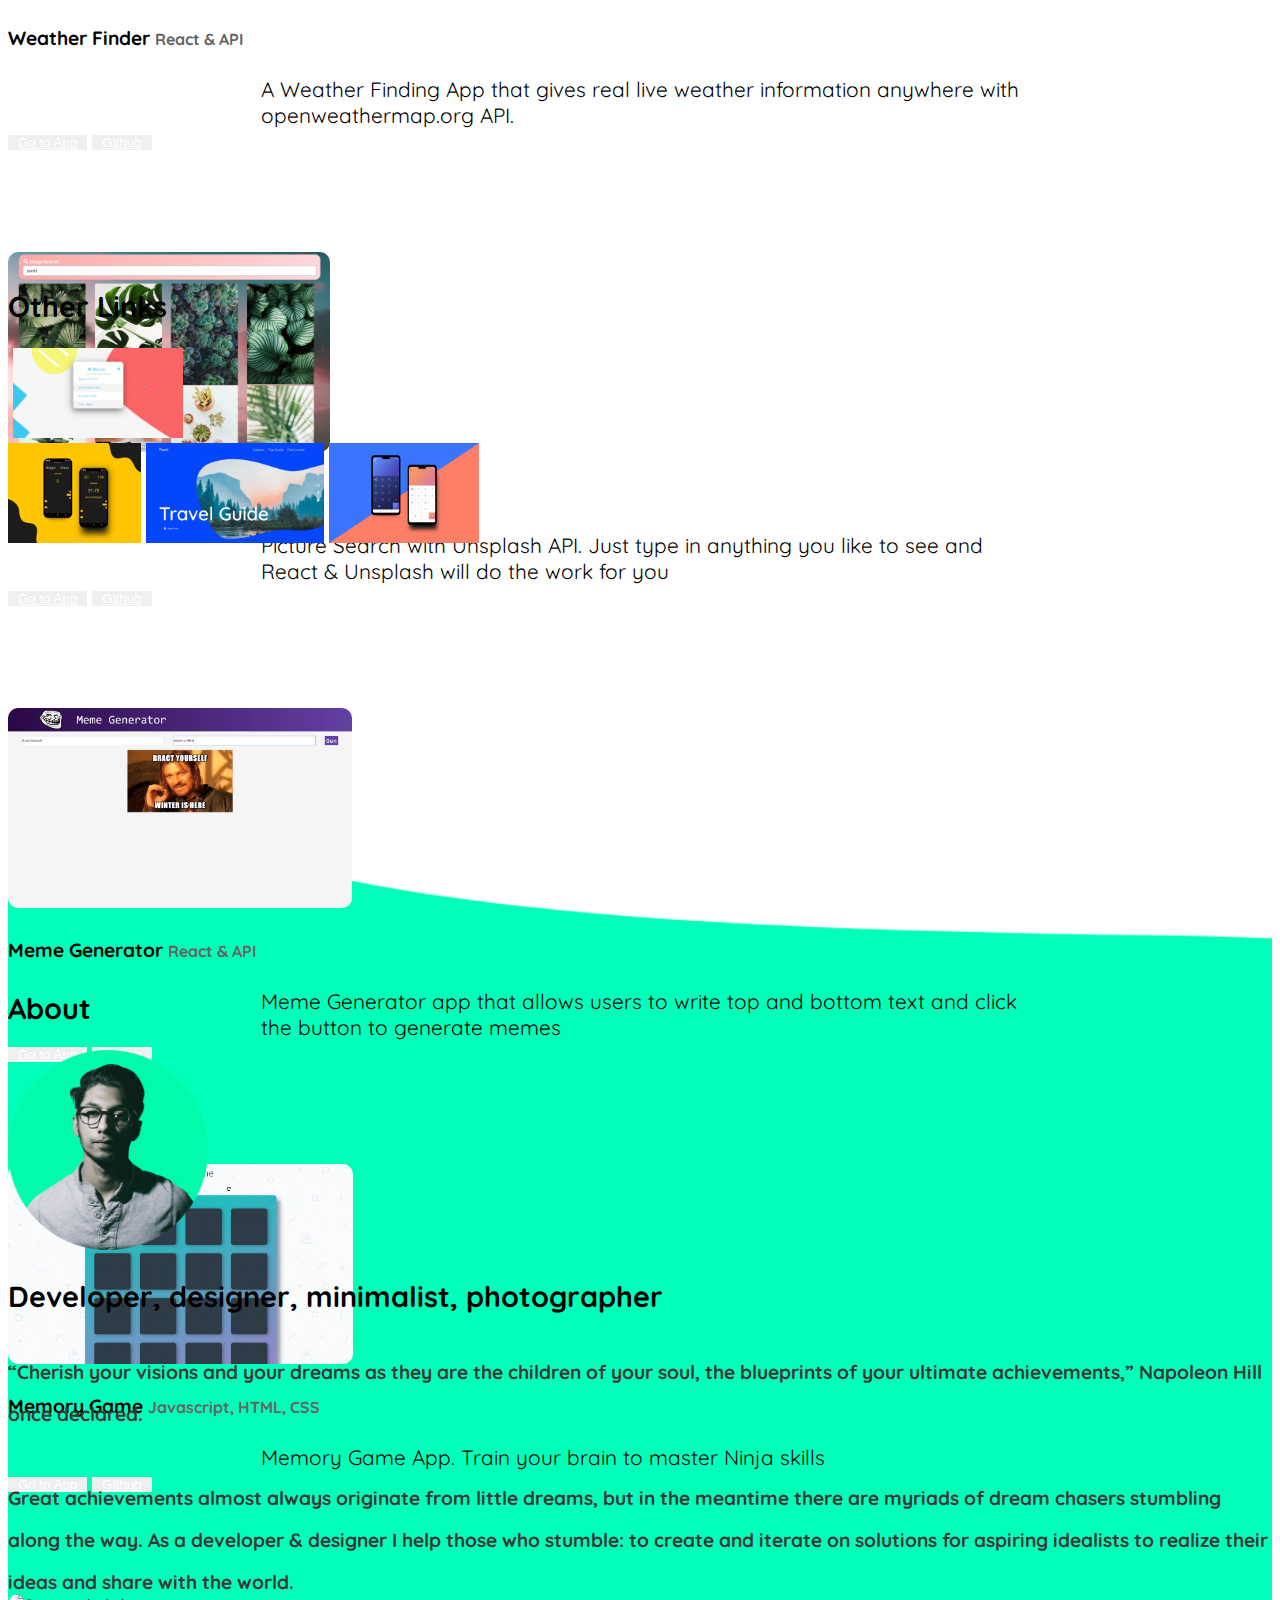
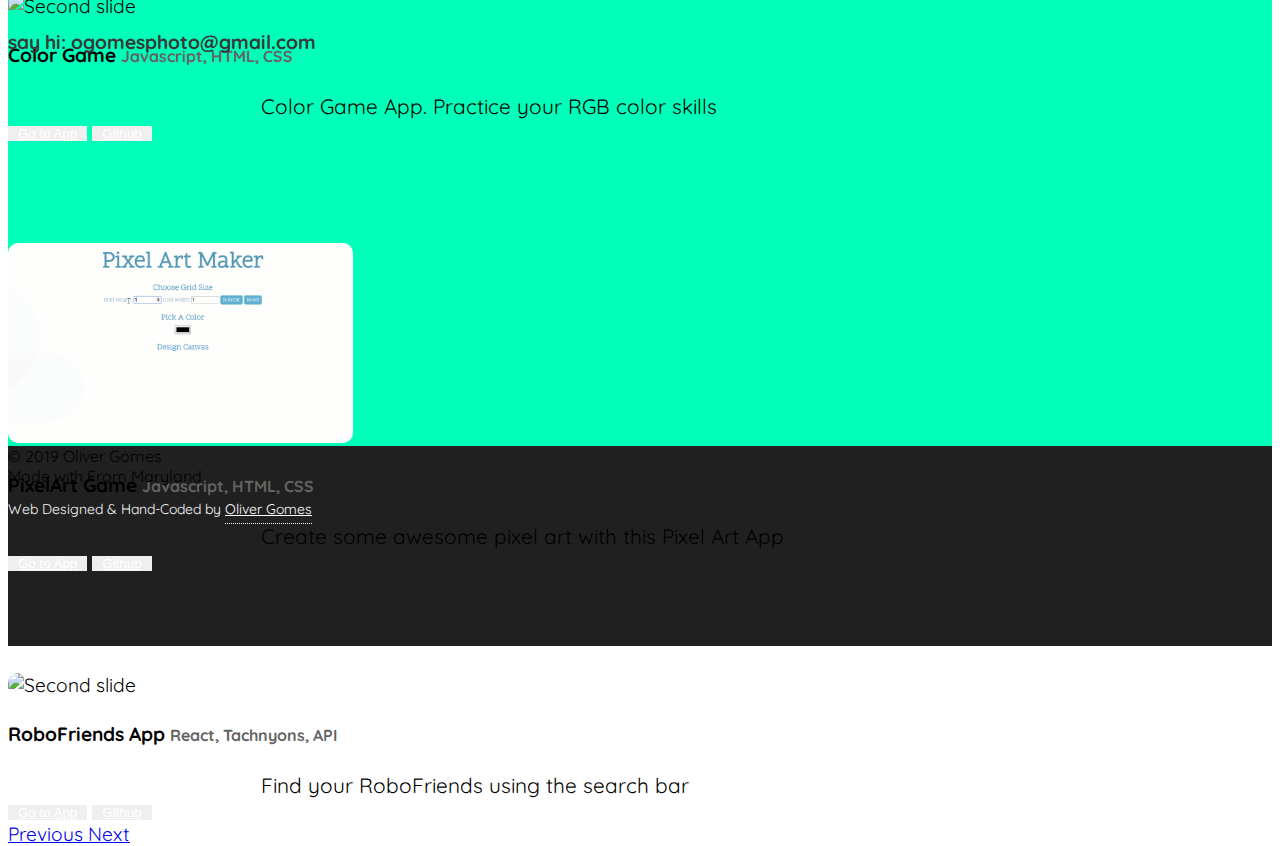
==== commit 3010f2b1: "Update index.html" ====
--- a/index.html
+++ b/index.html
@@ -4,7 +4,7 @@
     <meta charset="UTF-8" />
     <meta name="viewport" content="width=device-width, initial-scale=1.0" />
     <meta http-equiv="X-UA-Compatible" content="ie=edge" />
-    <meta property="og:image" content="https://oliver-gomes.github.io/images/port-link.png"/>
+    <meta property="og:image" content="https://oliver-gomes.github.io/images/port-link.png">
     
     <meta property="og:site_name" content="Oliver Gomes Portfolio">
     <meta property="og:title" content="Oliver Gomes Portfolio">
